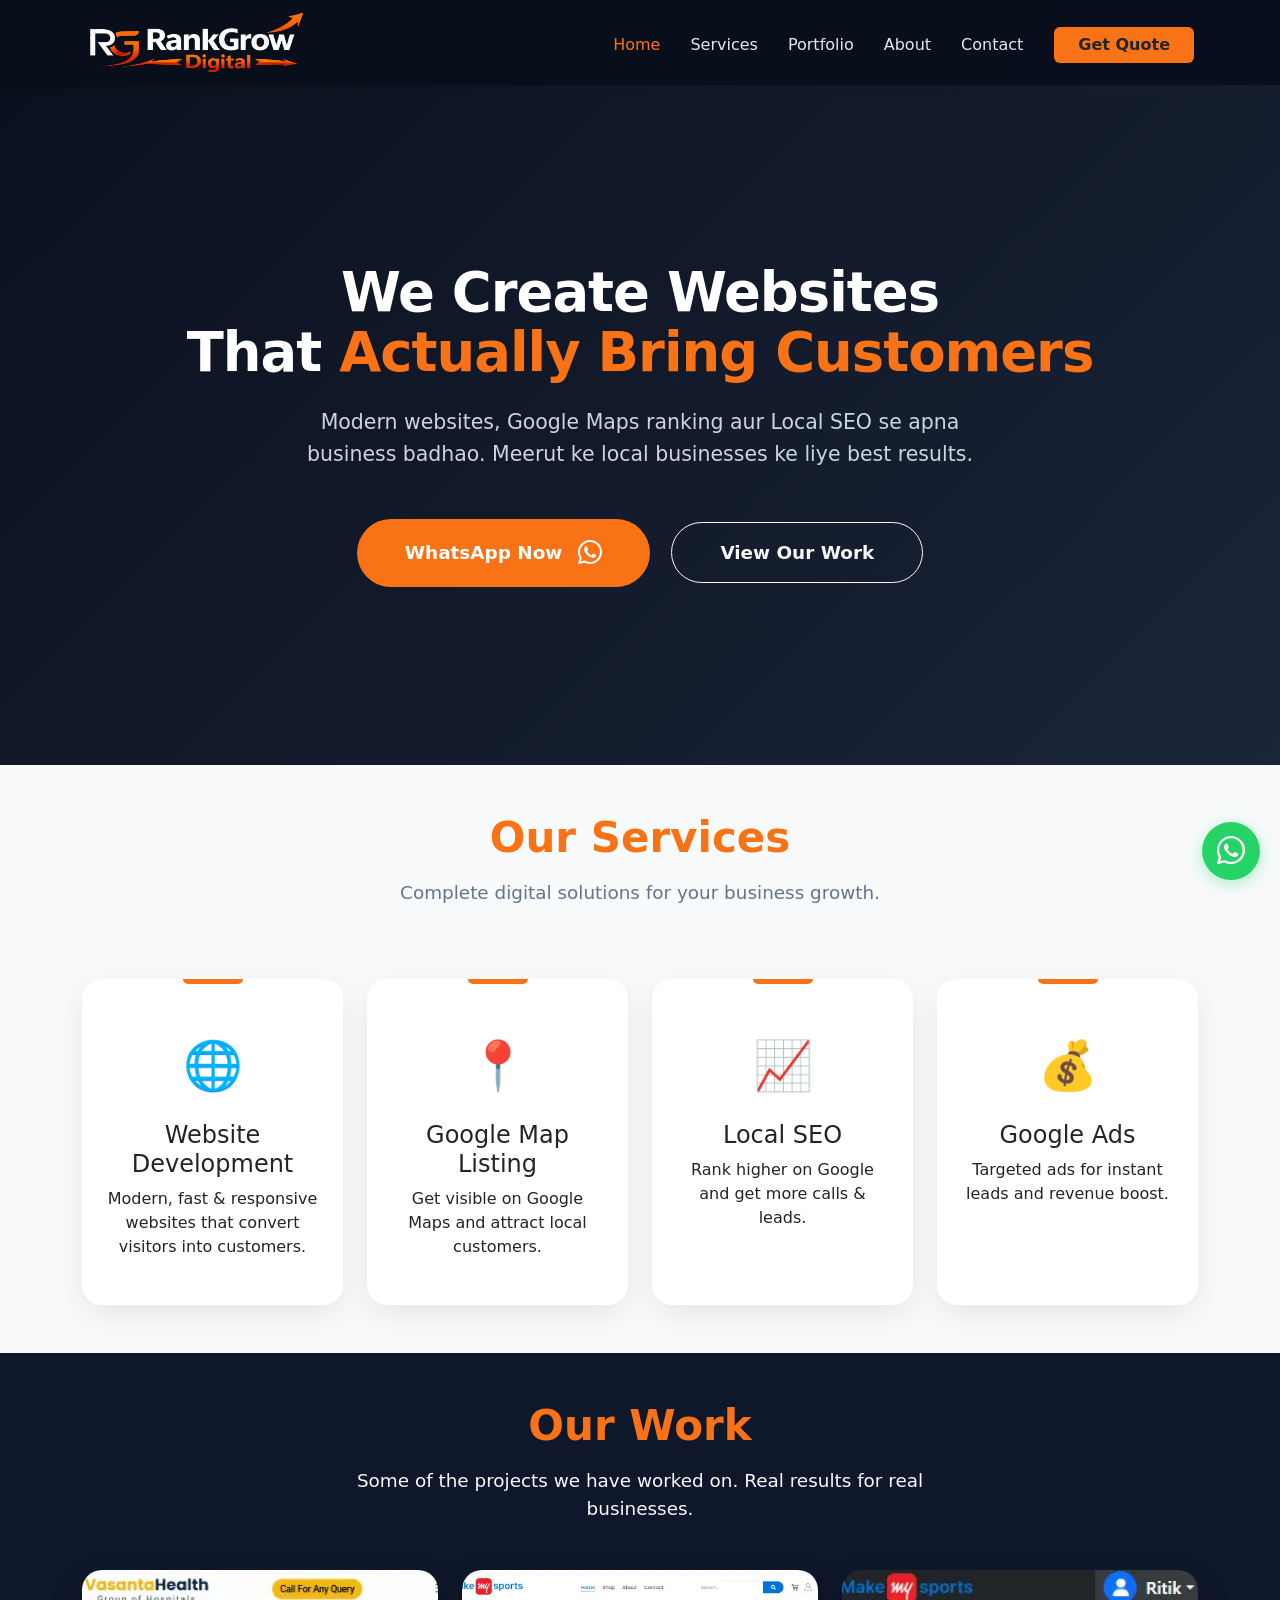
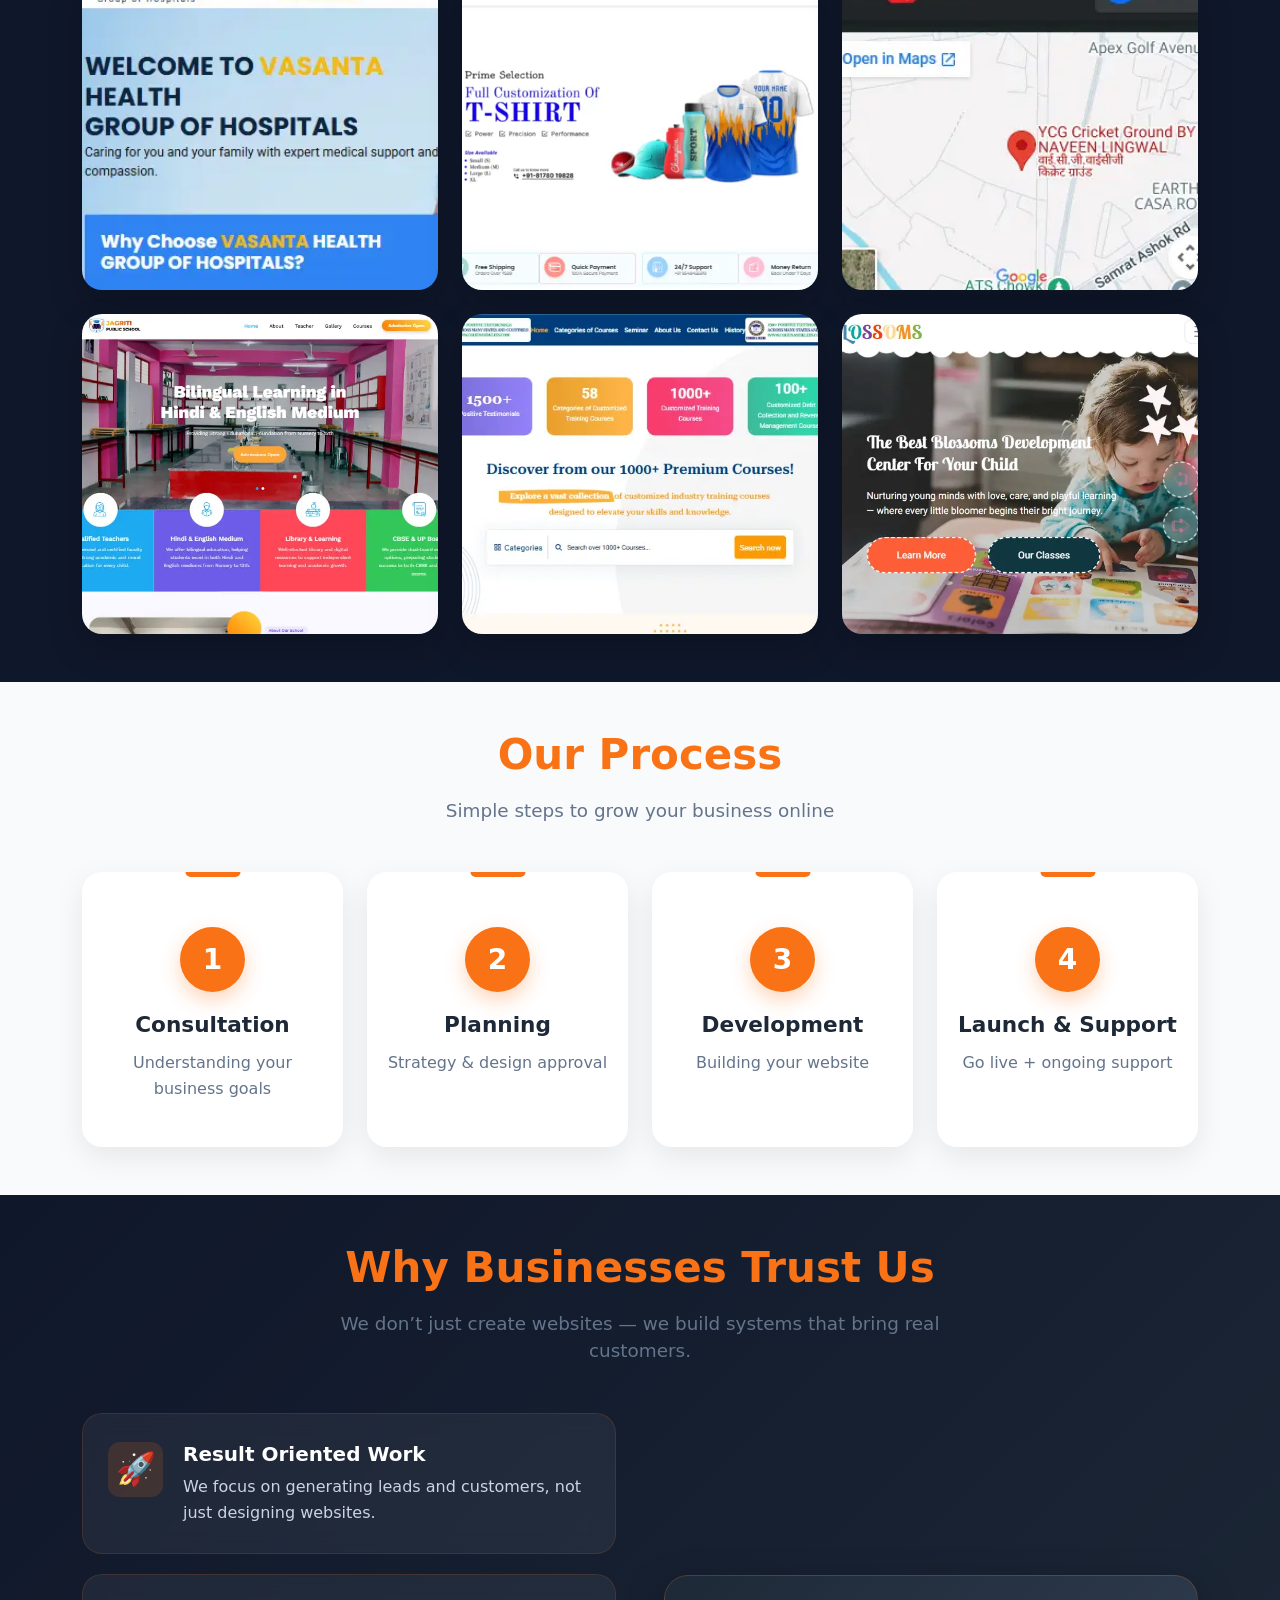
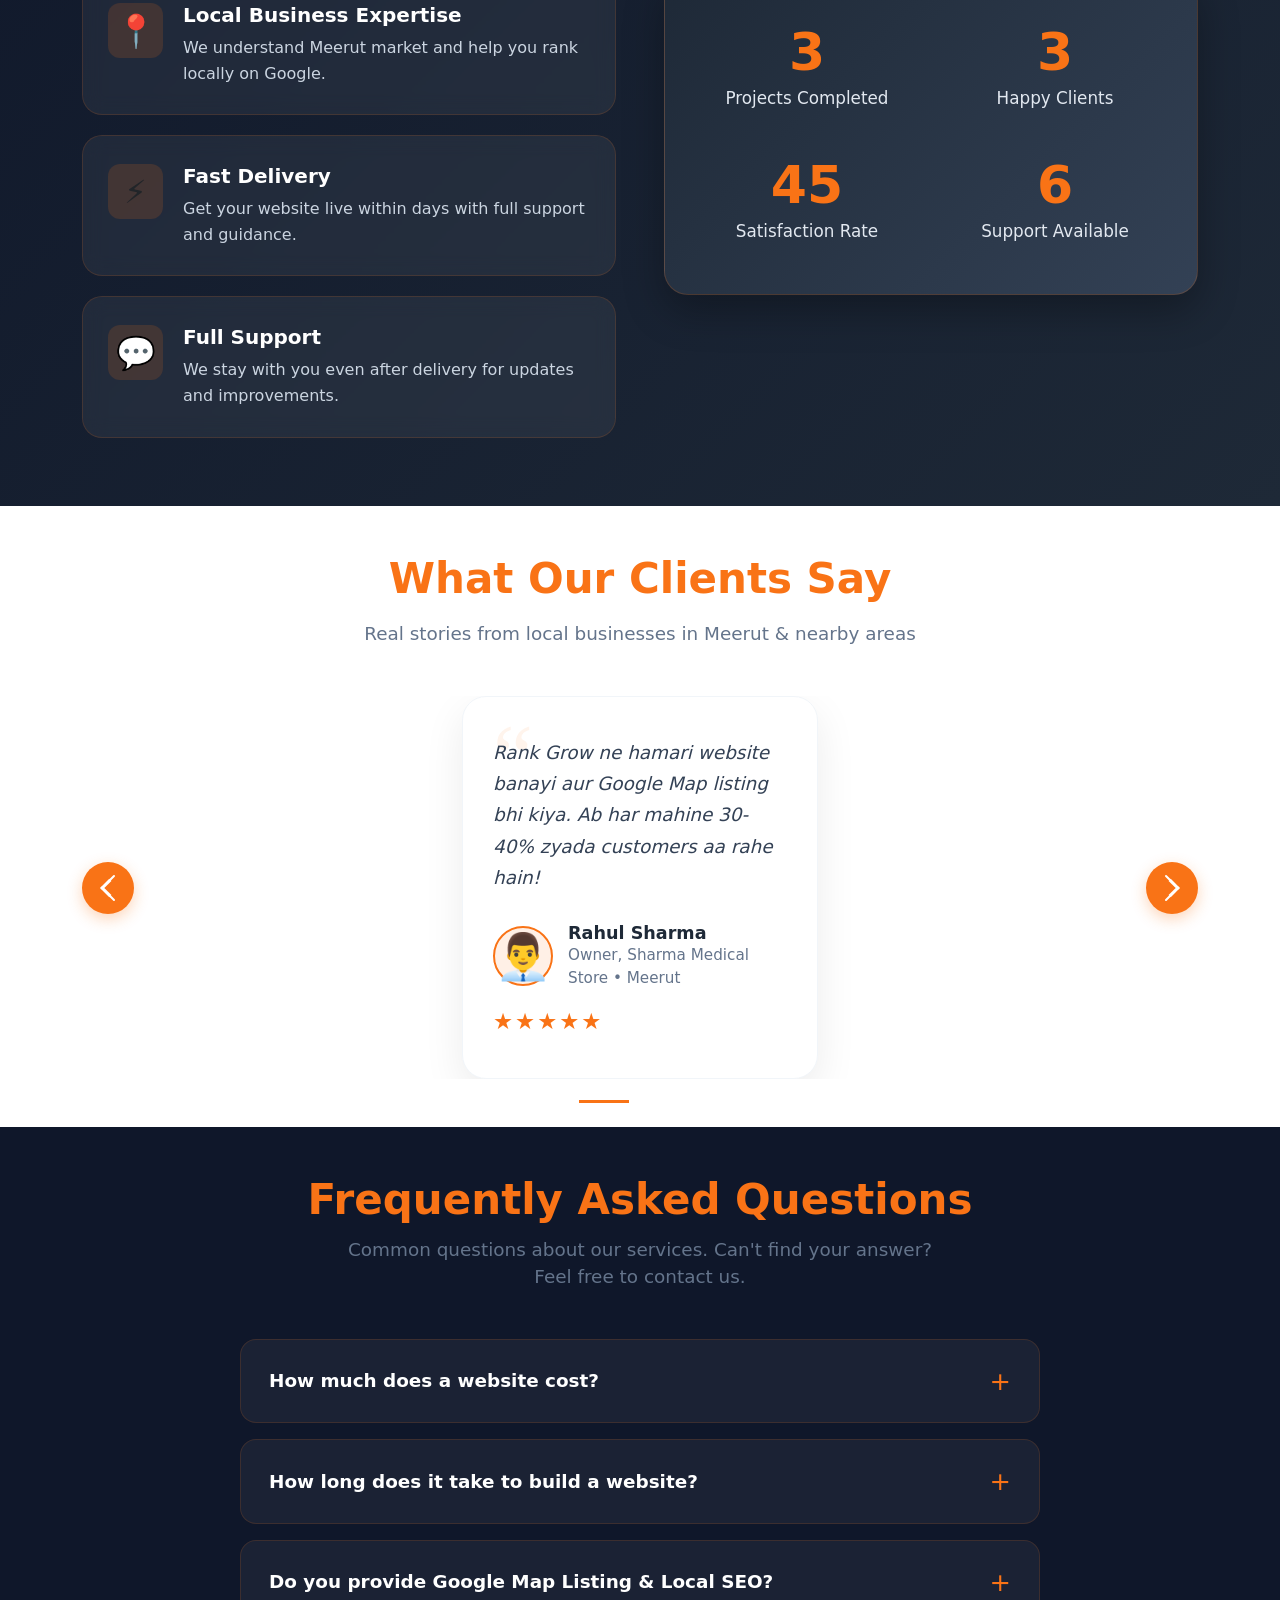
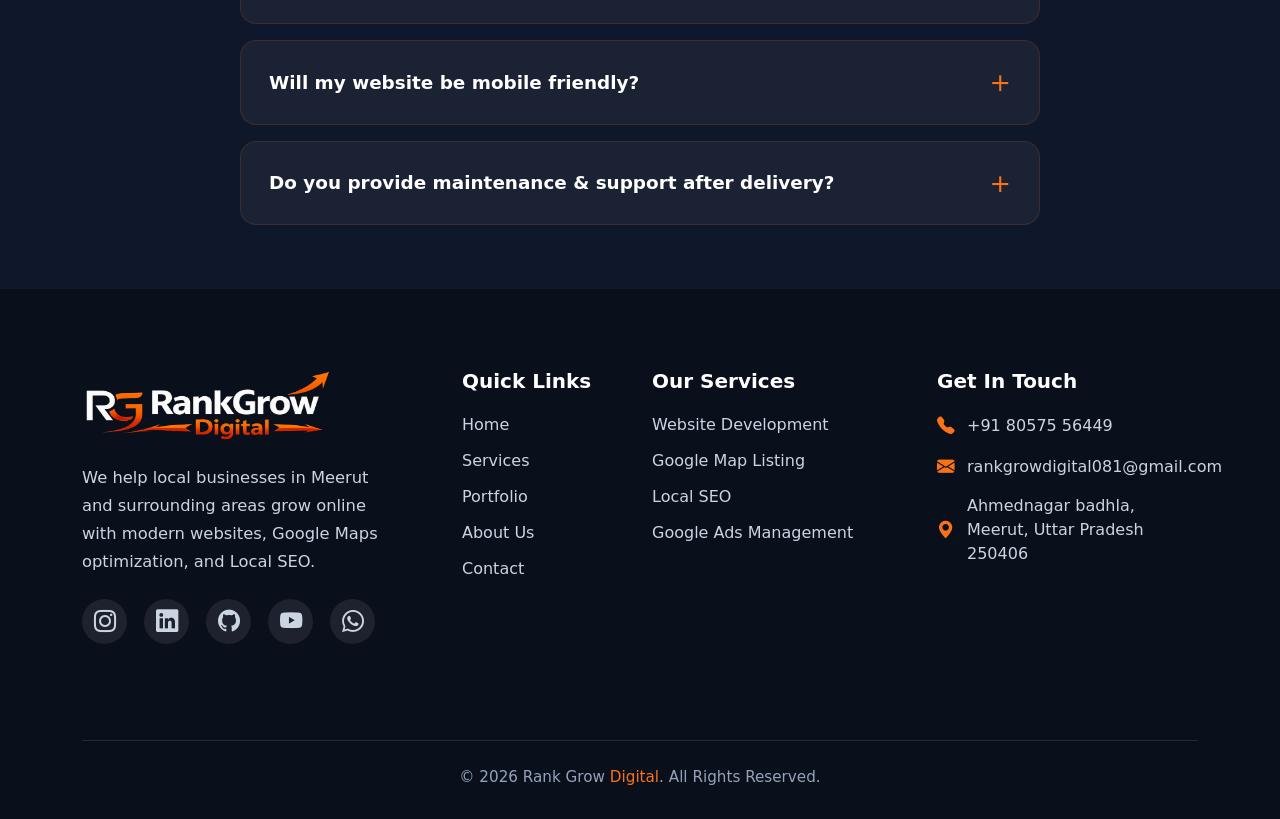
==== index.html @ 064de18d "footer logo" ====
<!DOCTYPE html>
<html lang="en">

<head>
    <meta charset="UTF-8">
    <meta name="viewport" content="width=device-width, initial-scale=1.0">

    <!-- Primary SEO Tags -->
    <title>Rank Grow Digital - Website Development & Digital Marketing Agency in Meerut</title>
    <meta name="description"
        content="Rank Grow Digital - Meerut ki best digital marketing agency. Professional Website Development, Local SEO, Google My Business, Google Ads, Ecommerce Website, WordPress aur Social Media Marketing services. Apna business online grow karo.">

    <meta name="keywords"
        content="website development meerut, digital marketing agency meerut, local seo meerut, google ads meerut, ecommerce website, wordpress website, google map listing, rank grow digital">

    <!-- ============== FAVICONS ============== -->
    <link rel="icon" type="image/x-icon" href="/images/favicon.ico">
    <link rel="shortcut icon" type="image/x-icon" href="/images/favicon.ico">

    <!-- PNG Fallbacks -->
    <link rel="icon" type="image/png" sizes="32x32" href="/images/favicon-32x32.png">
    <link rel="icon" type="image/png" sizes="16x16" href="/images/favicon-16x16.png">

    <!-- Apple Devices -->
    <link rel="apple-touch-icon" sizes="180x180" href="/images/apple-touch-icon.png">

    <!-- Old one ko replace kar diya -->
    <link rel="apple-touch-icon" href="/images/apple-touch-icon.png">

    <!-- Optional but Recommended -->
    <link rel="manifest" href="/images/site.webmanifest">

    <!-- Canonical URL -->
    <link rel="canonical" href="https://rankgrowdigital.in/" />

    <!-- Robots -->
    <meta name="robots" content="index, follow">

    <!-- Open Graph Tags (Facebook, WhatsApp, Instagram ke liye) -->
    <meta property="og:title" content="Rank Grow Digital - Website aur Digital Marketing Agency Meerut">
    <meta property="og:description"
        content="Modern websites, Local SEO, Google Ads aur complete digital solutions. Meerut ke businesses ko online grow karne mein expert.">
    <meta property="og:image" content="https://rankgrowdigital.in/images/og-image.jpg">
    <!-- yeh image zaroor bana lena -->
    <meta property="og:url" content="https://rankgrowdigital.in/">
    <meta property="og:type" content="website">
    <meta property="og:site_name" content="Rank Grow Digital">

    <!-- Twitter Card -->
    <meta name="twitter:card" content="summary_large_image">
    <meta name="twitter:title" content="Rank Grow Digital - Best Digital Marketing Agency in Meerut">
    <meta name="twitter:description" content="Website Development, Local SEO & Google Ads Services">

    <!-- Bootstrap & Icons -->
    <link href="https://cdn.jsdelivr.net/npm/bootstrap@5.3.3/dist/css/bootstrap.min.css" rel="stylesheet">
    <link rel="stylesheet" href="https://cdn.jsdelivr.net/npm/bootstrap-icons@1.11.3/font/bootstrap-icons.min.css">

    <!-- AOS Animation -->
    <link href="https://unpkg.com/aos@2.3.1/dist/aos.css" rel="stylesheet">

    <!-- Google Tag -->
    <script async src="https://www.googletagmanager.com/gtag/js?id=AW-18247454738"></script>
    <script>
        window.dataLayer = window.dataLayer || [];
        function gtag() { dataLayer.push(arguments); }
        gtag('js', new Date());
        gtag('config', 'AW-18247454738');
    </script>

    <!-- Custom CSS -->
    <link rel="preload" href="style.css" as="style">
    <link rel="stylesheet" href="style.css">
    <!-- Schema Markup -->
    <script type="application/ld+json">
    {
      "@context": "https://schema.org",
      "@type": "LocalBusiness",
      "name": "Rank Grow Digital",
      "description": "Professional Website Development, Local SEO, Google Ads, Ecommerce Website aur Digital Marketing Agency in Meerut",
      "url": "https://rankgrowdigital.in",
      "logo": "https://rankgrowdigital.in/images/favi.png",
      "image": "https://rankgrowdigital.in/images/og-image.jpg",
      "telephone": "+918057556449",
      "address": {
        "@type": "PostalAddress",
        "streetAddress": "Ahmednagar Badhla",
        "addressLocality": "Meerut",
        "addressRegion": "Uttar Pradesh",
        "postalCode": "250406",
        "addressCountry": "IN"
      },
      "areaServed": "Meerut",
      "priceRange": "₹₹",
      "serviceType": "Website Development, Local SEO, Google Ads, Ecommerce Website, WordPress Development, Digital Marketing"
    }
    </script>
</head>

<body>
    <section>
        <nav class="navbar navbar-expand-lg  navbar-dark fixed-top shadow-sm">
            <div class="container px-3">
                <a class="navbar-brand fw-bold fs-3" href="index.html">
                    <!-- RankGrow <span class="text-orange">Digital</span> -->
                    <img src="/images/logonew.png" alt="" class="img-fluid navlogo" width="220">
                </a>
                <button class="navbar-toggler" type="button" data-bs-toggle="collapse" data-bs-target="#navbarNav">
                    <span class="navbar-toggler-icon"></span>
                </button>
                <div class="collapse navbar-collapse justify-content-end" id="navbarNav">
                    <ul class="navbar-nav align-items-center">
                        <li class="nav-item"><a class="nav-link active" href="index.html">Home</a></li>
                        <li class="nav-item"><a class="nav-link" href="services.html">Services</a></li>
                        <li class="nav-item"><a class="nav-link" href="portfolio.html">Portfolio</a></li>
                        <li class="nav-item"><a class="nav-link" href="aboutus.html">About</a></li>
                        <li class="nav-item"><a class="nav-link " href="contact.html">Contact</a></li>
                        <li class="nav-item ms-3">
                            <a href="/contact.html" class="btn btn-warning text-dark fw-bold px-4">Get Quote</a>
                        </li>
                    </ul>
                </div>
            </div>
        </nav>
    </section>
    <!-- Navbar End -->
    <!-- ====================== HERO SECTION ====================== -->
    <section class="hero-full d-flex align-items-center justify-content-center text-center text-white">
        <div class="hero-bg"></div>
        <div class="container px-4 px-md-5 position-relative z-3">
            <div data-aos="fade-up" data-aos-duration="1000">

                <h1 class="hero-heading">
                    We Create Websites<br>
                    That <span class="text-orange">Actually Bring Customers</span>
                </h1>
                <p class="hero-subtext mt-4">
                    Modern websites, Google Maps ranking aur Local SEO se apna business badhao.
                    Meerut ke local businesses ke liye best results.
                </p>
                <div class="hero-btns mt-5 ">
                    <a href="https://wa.me/918057556449?text=Hello%20Rank%20Grow%20Digital,%20I%20want%20to%20make%20a%20website%20for%20my%20business."
                        target="_blank" title="WhatsApp"
                        class="btn btn-warning btn-lg px-5 py-3 me-0 me-md-3 fw-bold d-inline-flex align-items-center justify-content-center gap-3 text-white">
                        WhatsApp Now
                        <i class="bi bi-whatsapp fs-4 text-white"></i>
                    </a>
                    <a href="/portfolio.html" class="btn btn-outline-light btn-lg px-5 py-3">
                        View Our Work
                    </a>
                </div>
            </div>
        </div>
    </section>
    <!-- Services -->
    <!-- ====================== HERO SECTION ====================== -->

    <section class="services-section py-5 bg-light">
        <div class="container text-center">
            <h2 class="section-title mb-3" data-aos="fade-up">Our Services</h2>
            <p class="section-subtitle" data-aos="fade-up" data-aos-delay="100">Complete digital solutions for your
                business growth.</p>
            <div class="row mt-5 g-4">
                <div class="col-lg-3 col-md-6" data-aos="fade-up" data-aos-delay="0">
                    <div class="service-card h-100">
                        <div class="icon">🌐</div>
                        <h4>Website Development</h4>
                        <p>Modern, fast & responsive websites that convert visitors into customers.</p>
                    </div>
                </div>
                <div class="col-lg-3 col-md-6" data-aos="fade-up" data-aos-delay="100">
                    <div class="service-card h-100">
                        <div class="icon">📍</div>
                        <h4>Google Map Listing</h4>
                        <p>Get visible on Google Maps and attract local customers.</p>
                    </div>
                </div>
                <div class="col-lg-3 col-md-6" data-aos="fade-up" data-aos-delay="200">
                    <div class="service-card h-100">
                        <div class="icon">📈</div>
                        <h4>Local SEO</h4>
                        <p>Rank higher on Google and get more calls & leads.</p>
                    </div>
                </div>
                <div class="col-lg-3 col-md-6" data-aos="fade-up" data-aos-delay="300">
                    <div class="service-card h-100">
                        <div class="icon">💰</div>
                        <h4>Google Ads</h4>
                        <p>Targeted ads for instant leads and revenue boost.</p>
                    </div>
                </div>
            </div>
        </div>
    </section>
    <!-- Portfolio Section Start -->
    <section class="portfolio-section py-5" style="background: #0f172a;">
        <div class="container text-center">

            <!-- Heading -->
            <h2 class="section-title mb-3" data-aos="fade-up" data-aos-duration="800">Our Work</h2>
            <p class="section-subtitle text-light mb-5" data-aos="fade-up" data-aos-delay="100" data-aos-duration="800">
                Some of the projects we have worked on. Real results for real businesses.
            </p>

            <div class="row g-4">

                <!-- Project 1 -->
                <div class="col-lg-4 col-md-6" data-aos="fade-up" data-aos-delay="0">
                    <div class="portfolio-card">
                        <img src="images/vasanta.webp" alt="Vasanta Health" class="img-fluid" loading="lazy">
                        <div class="portfolio-overlay">
                            <h5>Vasanta Health</h5>
                            <a href="https://vasantahealth.in/" target="_blank" class="btn btn-light">View Website</a>
                        </div>
                    </div>
                </div>
                <!-- Project 2 -->
                <div class="col-lg-4 col-md-6" data-aos="fade-up" data-aos-delay="100">
                    <div class="portfolio-card">
                        <img src="images/makemysports.webp" alt="Make My Sports" class="img-fluid" loading="lazy">
                        <div class="portfolio-overlay">
                            <h5>Make My Sports</h5>
                            <a href="https://makemysports.in/" target="_blank" class="btn btn-light">View Website</a>
                        </div>
                    </div>
                </div>

                <!-- Project 3 -->
                <div class="col-lg-4 col-md-6" data-aos="fade-up" data-aos-delay="200">
                    <div class="portfolio-card">
                        <img src="images/slotbooking1.webp" alt="Slot Booking App" class="img-fluid" loading="lazy">
                        <div class="portfolio-overlay">
                            <h5>Slot Booking Web App</h5>
                            <a href="https://slots.makemysports.in/" class="btn btn-light">View Project</a>
                        </div>
                    </div>
                </div>

                <!-- Project 4 (Jagriti Public School) -->
                <div class="col-lg-4 col-md-6" data-aos="fade-up" data-aos-delay="300">
                    <div class="portfolio-card">
                        <img src="images/jagriti.webp" alt="Jagriti Public School" class="img-fluid" loading="lazy">
                        <div class="portfolio-overlay">
                            <h5>Jagriti Public School</h5>
                            <a href="#" class="btn btn-light">View Website</a>
                        </div>
                    </div>
                </div>

                <!-- Project 5 (Cohen & Klein) -->
                <div class="col-lg-4 col-md-6" data-aos="fade-up" data-aos-delay="400">
                    <div class="portfolio-card">
                        <img src="images/cohen.webp" alt="Cohen & Klein" class="img-fluid" loading="lazy">
                        <div class="portfolio-overlay">
                            <h5>Cohen & Klein</h5>
                            <a href="https://cohenandklein.com/" target="_blank" class="btn btn-light">View Website</a>
                        </div>
                    </div>
                </div>

                <!-- Project 6 (Bloomers School) -->
                <div class="col-lg-4 col-md-6" data-aos="fade-up" data-aos-delay="500">
                    <div class="portfolio-card">
                        <img src="images/bloomers.webp" alt="Bloomers School" class="img-fluid" loading="lazy">
                        <div class="portfolio-overlay">
                            <h5>Bloomers School</h5>
                            <a href="https://bloomers.webianworld.com/" class="btn btn-light">View Website</a>
                        </div>
                    </div>
                </div>

            </div>

        </div>
    </section>
    <!-- ====================== OUR PROCESS SECTION ====================== -->
    <section class="process-section py-5 bg-light">
        <div class="container text-center">
            <h2 class="section-title mb-3" data-aos="fade-up">Our Process</h2>
            <p class="section-subtitle mb-5" data-aos="fade-up" data-aos-delay="100">
                Simple steps to grow your business online
            </p>

            <div class="row g-4 justify-content-center">
                <div class="col-lg-3 col-md-6 col-sm-12" data-aos="zoom-in" data-aos-delay="0">
                    <div class="process-card">
                        <div class="process-number">1</div>
                        <h5>Consultation</h5>
                        <p>Understanding your business goals</p>
                    </div>
                </div>
                <div class="col-lg-3 col-md-6 col-sm-12" data-aos="zoom-in" data-aos-delay="100">
                    <div class="process-card">
                        <div class="process-number">2</div>
                        <h5>Planning</h5>
                        <p>Strategy &amp; design approval</p>
                    </div>
                </div>
                <div class="col-lg-3 col-md-6 col-sm-12" data-aos="zoom-in" data-aos-delay="200">
                    <div class="process-card">
                        <div class="process-number">3</div>
                        <h5>Development</h5>
                        <p>Building your website</p>
                    </div>
                </div>
                <div class="col-lg-3 col-md-6 col-sm-12" data-aos="zoom-in" data-aos-delay="300">
                    <div class="process-card">
                        <div class="process-number">4</div>
                        <h5>Launch &amp; Support</h5>
                        <p>Go live + ongoing support</p>
                    </div>
                </div>
            </div>
        </div>
    </section>
    <!-- ====================== WHY CHOOSE US / TRUST SECTION ====================== -->
    <section class="trust-section py-5">
        <div class="container">
            <div class="text-center mb-5">
                <h2 class="section-title mb-3" data-aos="fade-up">Why Businesses Trust Us</h2>
                <p class="section-subtitle" data-aos="fade-up" data-aos-delay="100">
                    We don’t just create websites — we build systems that bring real customers.
                </p>
            </div>

            <div class="row align-items-center g-5">

                <!-- Left Side - Trust Points -->
                <div class="col-lg-6">
                    <div class="trust-content">
                        <div class="trust-point" data-aos="fade-right" data-aos-delay="100">
                            <div class="icon">🚀</div>
                            <div>
                                <h5>Result Oriented Work</h5>
                                <p>We focus on generating leads and customers, not just designing websites.</p>
                            </div>
                        </div>

                        <div class="trust-point" data-aos="fade-right" data-aos-delay="200">
                            <div class="icon">📍</div>
                            <div>
                                <h5>Local Business Expertise</h5>
                                <p>We understand Meerut market and help you rank locally on Google.</p>
                            </div>
                        </div>

                        <div class="trust-point" data-aos="fade-right" data-aos-delay="300">
                            <div class="icon">⚡</div>
                            <div>
                                <h5>Fast Delivery</h5>
                                <p>Get your website live within days with full support and guidance.</p>
                            </div>
                        </div>

                        <div class="trust-point" data-aos="fade-right" data-aos-delay="400">
                            <div class="icon">💬</div>
                            <div>
                                <h5>Full Support</h5>
                                <p>We stay with you even after delivery for updates and improvements.</p>
                            </div>
                        </div>
                    </div>
                </div>

                <!-- Right Side - Stats with Counter -->
                <div class="col-lg-6" data-aos="fade-left" data-aos-duration="800">
                    <div class="stats-box">
                        <div class="row text-center g-4">
                            <div class="col-6 mb-4">
                                <h3 class="counter" data-target="5">0</h3>
                                <p>Projects Completed</p>
                            </div>
                            <div class="col-6 mb-4">
                                <h3 class="counter" data-target="5">0</h3>
                                <p>Happy Clients</p>
                            </div>
                            <div class="col-6">
                                <h3 class="counter" data-target="100">0</h3>
                                <p>Satisfaction Rate</p>
                            </div>
                            <div class="col-6">
                                <h3 class="counter" data-target="12">0</h3>
                                <p>Support Available</p>
                            </div>
                        </div>
                    </div>
                </div>

            </div>
        </div>
    </section>
    <!-- ====================== TESTIMONIALS SECTION ====================== -->
    <section class="testimonial-section py-5">
        <div class="container">
            <div class="text-center mb-5">
                <h2 class="section-title mb-3" data-aos="fade-up">What Our Clients Say</h2>
                <p class="section-subtitle" data-aos="fade-up" data-aos-delay="100">
                    Real stories from local businesses in Meerut & nearby areas
                </p>
            </div>

            <!-- Auto Slider Carousel -->
            <div id="testimonialCarousel" class="carousel slide" data-bs-ride="carousel" data-bs-interval="5000">

                <!-- Carousel Indicators -->
                <div class="carousel-indicators">
                    <button type="button" data-bs-target="#testimonialCarousel" data-bs-slide-to="0" class="active"
                        aria-current="true" aria-label="Go to testimonial 1">
                    </button>

                    <button type="button" data-bs-target="#testimonialCarousel" data-bs-slide-to="1"
                        aria-label="Go to testimonial 2">
                    </button>

                    <button type="button" data-bs-target="#testimonialCarousel" data-bs-slide-to="2"
                        aria-label="Go to testimonial 3">
                    </button>
                </div>

                <div class="carousel-inner">

                    <!-- Slide 1 -->
                    <div class="carousel-item active">
                        <div class="row justify-content-center g-4">
                            <div class="col-lg-4 col-md-6">
                                <div class="testimonial-card">
                                    <div class="quote-icon">“</div>
                                    <p class="testimonial-text">
                                        Rank Grow ne hamari website banayi aur Google Map listing bhi kiya.
                                        Ab har mahine 30-40% zyada customers aa rahe hain!
                                    </p>
                                    <div class="client-info">
                                        <div class="client-avatar">👨‍💼</div>
                                        <div>
                                            <h6>Rahul Sharma</h6>
                                            <small>Owner, Sharma Medical Store • Meerut</small>
                                        </div>
                                    </div>
                                    <div class="stars">★★★★★</div>
                                </div>
                            </div>
                        </div>
                    </div>

                    <!-- Slide 2 -->
                    <div class="carousel-item">
                        <div class="row justify-content-center g-4">
                            <div class="col-lg-4 col-md-6">
                                <div class="testimonial-card">
                                    <div class="quote-icon">“</div>
                                    <p class="testimonial-text">
                                        Professional work aur bohot fast delivery. SEO ke wajah se ab Google pe top pe
                                        aa rahe hain.
                                        Highly recommended!
                                    </p>
                                    <div class="client-info">
                                        <div class="client-avatar">🏋️</div>
                                        <div>
                                            <h6>Amit Kumar</h6>
                                            <small>Owner, FitLife Gym • Meerut</small>
                                        </div>
                                    </div>
                                    <div class="stars">★★★★☆</div>
                                </div>
                            </div>
                        </div>
                    </div>

                    <!-- Slide 3 -->
                    <div class="carousel-item">
                        <div class="row justify-content-center g-4">
                            <div class="col-lg-4 col-md-6">
                                <div class="testimonial-card">
                                    <div class="quote-icon">“</div>
                                    <p class="testimonial-text">
                                        Clinic ke liye website + Local SEO karwaya. Ab roz 15-20 new appointments aa
                                        rahe hain.
                                        Bahut satisfied hoon.
                                    </p>
                                    <div class="client-info">
                                        <div class="client-avatar">🩺</div>
                                        <div>
                                            <h6>Dr. Neha Gupta</h6>
                                            <small>Owner, Gupta Dental Clinic • Meerut</small>
                                        </div>
                                    </div>
                                    <div class="stars">★★★★★</div>
                                </div>
                            </div>
                        </div>
                    </div>

                </div>

                <!-- Controls -->
                <button class="carousel-control-prev" type="button" data-bs-target="#testimonialCarousel"
                    data-bs-slide="prev">
                    <span class="carousel-control-prev-icon" aria-hidden="true"></span>
                    <span class="visually-hidden">Previous</span>
                </button>
                <button class="carousel-control-next" type="button" data-bs-target="#testimonialCarousel"
                    data-bs-slide="next">
                    <span class="carousel-control-next-icon" aria-hidden="true"></span>
                    <span class="visually-hidden">Next</span>
                </button>
            </div>
        </div>
    </section>
    <!-- ====================== FAQ SECTION ====================== -->
    <section class="faq-section py-5">
        <div class="container">
            <div class="text-center mb-5">
                <h2 class="section-title" data-aos="fade-up">Frequently Asked Questions</h2>
                <p class="section-subtitle" data-aos="fade-up" data-aos-delay="100">
                    Common questions about our services. Can't find your answer? Feel free to contact us.
                </p>
            </div>

            <div class="faq-container" id="faqAccordion">

                <!-- FAQ Item 1 -->
                <div class="faq-item" data-aos="fade-up" data-aos-delay="0">
                    <div class="faq-question" onclick="toggleFAQ(this)">
                        <span>How much does a website cost?</span>
                        <span class="faq-icon">+</span>
                    </div>
                    <div class="faq-answer">
                        <p>Website pricing starts from ₹8,999 only. It depends on your requirements like number of
                            pages, features, e-commerce, etc. We provide custom quotes after understanding your business
                            needs.</p>
                    </div>
                </div>

                <!-- FAQ Item 2 -->
                <div class="faq-item" data-aos="fade-up" data-aos-delay="100">
                    <div class="faq-question" onclick="toggleFAQ(this)">
                        <span>How long does it take to build a website?</span>
                        <span class="faq-icon">+</span>
                    </div>
                    <div class="faq-answer">
                        <p>Most simple business websites are delivered within 5-7 days. Complex websites with many
                            features may take 10-15 days. We keep you updated at every step.</p>
                    </div>
                </div>

                <!-- FAQ Item 3 -->
                <div class="faq-item" data-aos="fade-up" data-aos-delay="200">
                    <div class="faq-question" onclick="toggleFAQ(this)">
                        <span>Do you provide Google Map Listing & Local SEO?</span>
                        <span class="faq-icon">+</span>
                    </div>
                    <div class="faq-answer">
                        <p>Yes! We provide complete Google My Business setup, Map listing, and Local SEO services to
                            help your business rank higher in local searches.</p>
                    </div>
                </div>

                <!-- FAQ Item 4 -->
                <div class="faq-item" data-aos="fade-up" data-aos-delay="300">
                    <div class="faq-question" onclick="toggleFAQ(this)">
                        <span>Will my website be mobile friendly?</span>
                        <span class="faq-icon">+</span>
                    </div>
                    <div class="faq-answer">
                        <p>Absolutely! All our websites are fully responsive and look perfect on mobile, tablet, and
                            desktop devices.</p>
                    </div>
                </div>

                <!-- FAQ Item 5 -->
                <div class="faq-item" data-aos="fade-up" data-aos-delay="400">
                    <div class="faq-question" onclick="toggleFAQ(this)">
                        <span>Do you provide maintenance & support after delivery?</span>
                        <span class="faq-icon">+</span>
                    </div>
                    <div class="faq-answer">
                        <p>Yes, we provide 6 months free support and lifetime paid maintenance. We are always available
                            for any updates or changes you need.</p>
                    </div>
                </div>

            </div>
        </div>
    </section>

    <!-- ====================== FOOTER ====================== -->
    <footer class="footer-section">
        <div class="container">
            <div class="row">

                <!-- Column 1: About + Social -->
                <div class="col-lg-4 col-md-6 mb-5">
                    <a class="navbar-brand fw-bold fs-3" href="index.html">
                        <!-- RankGrow <span class="text-orange">Digital</span> -->
                        <img src="/images/logonew.png" alt="" class="img-fluid navlogo" width="250">
                    </a>
                    <p class="footer-desc mt-3">
                        We help local businesses in Meerut and surrounding areas grow online with
                        modern websites, Google Maps optimization, and Local SEO.
                    </p>

                    <!-- Social Icons -->
                    <div class="social-icons mt-4">
                        <a href="https://www.instagram.com/rankgrowdigital/" target="_blank" title="Instagram">
                            <i class="bi bi-instagram"></i>
                        </a>
                        <a href="https://www.linkedin.com/in/ritik-kumar-76117b25b/" target="_blank" title="LinkedIn">
                            <i class="bi bi-linkedin"></i>
                        </a>
                        <a href="https://github.com/GeniusCoder081" target="_blank" title="GitHub">
                            <i class="bi bi-github"></i>
                        </a>
                        <a href="https://www.youtube.com/@Geniusbhaivlogger" target="_blank" title="YouTube">
                            <i class="bi bi-youtube"></i>
                        </a>
                        <a href="https://wa.me/918057556449" target="_blank" title="WhatsApp">
                            <i class="bi bi-whatsapp"></i>
                        </a>
                    </div>
                </div>

                <!-- Column 2: Quick Links -->
                <div class="col-lg-2 col-md-6 mb-5">
                    <h5 class="footer-heading">Quick Links</h5>
                    <ul class="footer-links">
                        <li><a href="index.html">Home</a></li>
                        <li><a href="services.html">Services</a></li>
                        <li><a href="portfolio.html">Portfolio</a></li>
                        <li><a href="aboutus.html">About Us</a></li>
                        <li><a href="contact.html">Contact</a></li>
                    </ul>
                </div>

                <!-- Column 3: Services -->
                <div class="col-lg-3 col-md-6 mb-5">
                    <h5 class="footer-heading">Our Services</h5>
                    <ul class="footer-links">
                        <li>Website Development</li>
                        <li>Google Map Listing</li>
                        <li>Local SEO</li>
                        <li>Google Ads Management</li>
                    </ul>
                </div>

                <!-- Column 4: Contact -->
                <div class="col-lg-3 col-md-6 mb-5">
                    <h5 class="footer-heading">Get In Touch</h5>
                    <ul class="footer-contact">
                        <li><i class="bi bi-telephone-fill"></i> +91 80575 56449</li>
                        <li><i class="bi bi-envelope-fill"></i> rankgrowdigital081@gmail.com</li>
                        <li><i class="bi bi-geo-alt-fill"></i>Ahmednagar badhla, Meerut, Uttar Pradesh 250406</li>
                    </ul>
                </div>

            </div>

            <!-- Bottom Bar -->
            <div class="footer-bottom text-center mt-5">
                <p class="mb-0">&copy; 2026 Rank Grow <span class="text-orange">Digital</span>. All Rights
                    Reserved.</p>
            </div>
        </div>
    </footer>

    <!-- Floating WhatsApp Button -->
    <a href="https://wa.me/918057556449?text=Hello%20Rank%20Grow%20Digital,%20I%20want%20to%20make%20a%20website%20for%20my%20business.$"
        class="whatsapp-float" target="_blank" rel="noopener">
        <i class="bi bi-whatsapp"></i>
        <span class="whatsapp-tooltip">Chat on WhatsApp</span>
    </a>
    <!-- Scripts -->
    <script src="https://cdn.jsdelivr.net/npm/bootstrap@5.3.3/dist/js/bootstrap.bundle.min.js"></script>
    <script src="https://unpkg.com/aos@2.3.1/dist/aos.js"></script>
    <script>
        window.addEventListener("DOMContentLoaded", function () {
            AOS.init({
                duration: 800,
                once: true,
                offset: 100
            });
        });

        // Tere purane counter aur popup script same rakh sakta hai
    </script>
    <script>
        window.addEventListener("load", function () {
            AOS.init();
        });
    </script>
    <script>
        // Counter Animation on Scroll
        function animateCounters() {
            const counters = document.querySelectorAll('.counter');

            counters.forEach(counter => {
                const target = parseInt(counter.getAttribute('data-target'));
                let count = 0;
                const increment = target / 80;   // Speed control

                const updateCount = () => {
                    count += increment;

                    if (count < target) {
                        counter.textContent = Math.ceil(count);
                        setTimeout(updateCount, 25);
                    } else {
                        counter.textContent = target + (target === 100 ? '%' : '+');
                    }
                };

                // Trigger when section comes in view
                const observer = new IntersectionObserver((entries) => {
                    entries.forEach(entry => {
                        if (entry.isIntersecting) {
                            counter.classList.add('visible');
                            updateCount();
                            observer.disconnect();
                        }
                    });
                }, { threshold: 0.5 });

                observer.observe(counter);
            });
        }

        // Initialize when page loads
        window.addEventListener('load', animateCounters);
    </script>
    <script>
        // FAQ Toggle Function
        function toggleFAQ(element) {
            const faqItem = element.parentElement;

            // Close all other FAQs
            document.querySelectorAll('.faq-item').forEach(item => {
                if (item !== faqItem) {
                    item.classList.remove('active');
                }
            });

            // Toggle current FAQ
            faqItem.classList.toggle('active');
        }
    </script>
</body>

</html>
---- style.css ----
/* Colors */
:root {
    --primary: #0d6efd;
    --accent: #f97316;     /* Orange */
    --dark: #111827;
    --light: #f8fafc;
}

/* ====================== GLOBAL MOBILE FIX ====================== */
* {
    box-sizing: border-box;
}

body {
    overflow-x: hidden;           /* Yeh line bahut important hai */
}

.container-fluid {
    padding-left: 15px;
    padding-right: 15px;
}

@media (max-width: 768px) {
    .navbar .container-fluid {
        padding-left: 12px !important;
        padding-right: 12px !important;
    }
    
    .container {
        padding-left: 15px;
        padding-right: 15px;
    }
}
/* ====================== NAVBAR ====================== */
.navbar {
    background: rgba(10, 15, 28, 0.98) !important;
    backdrop-filter: blur(12px);
    padding: 15px 0;
}

.navbar-brand {
    font-size: 1.65rem;
    letter-spacing: 1px;
}

.nav-link {
    font-weight: 500;
    padding: 8px 15px !important;
    color: #e2e8f0 !important;
}

.nav-link:hover,
.nav-link.active {
    color: #f97316 !important;
}

@media (max-width: 991px) {
    .navbar-nav {
        padding: 20px 0;
    }
    
    .nav-item {
        margin-bottom: 8px;
    }
    
    .navbar-toggler {
        border-color: #f97316;
    }
}
/* ====================== NAVBAR FIX ====================== */
.navbar {
    padding: 5px 12px 0 12px;
}

.navbar .container-fluid {
    padding-left: 15px;
    padding-right: 15px;
}

/* ====================== HERO SECTION FIX ====================== */
.hero-full {
    min-height: 85vh;
    padding-top: 85px;           /* Fixed navbar ke liye */
    position: relative;
    overflow: hidden;
}

.hero-bg {
    position: absolute;
    top: 0; left: 0; right: 0; bottom: 0;
    background: linear-gradient(135deg, #0a0f1c 0%, #1a2538 100%);
    z-index: 1;
}

.hero-full::before {
    content: '';
    position: absolute;
    top: 0; left: 0; right: 0; bottom: 0;
    background: url('https://source.unsplash.com/random/1920x1080/?digital,marketing') center/cover no-repeat;
    opacity: 0.15;
    z-index: 2;
}

.hero-full > .container {
    z-index: 3;
    position: relative;
}

.hero-heading {
    font-size: 3.1rem;
    font-weight: 800;
    line-height: 1.15;
}

.hero-subtext {
    font-size: 1.28rem;
    color: #cbd5e1;
}

/* Mobile Fixes */
@media (max-width: 768px) {
    .hero-full {
        min-height: 82vh;
        padding-top: 75px;
    }
    
    .hero-heading {
        font-size: 2.2rem;
    }
    
    .hero-btns .btn {
        display: block;
        width: 100%;
        max-width: 320px;
        margin: 10px auto;
    }
    
    .navbar-brand {
        font-size: 1.6rem;
    }
}
/* ====================== HERO SECTION ====================== */
.hero-full {
    min-height: 85vh;
    position: relative;
    display: flex;
    align-items: center;
    overflow: hidden;
    padding-top: 85px;
    background: #0a0f1c;
}

/* Background */
.hero-bg {
    position: absolute;
    top: 0; left: 0; right: 0; bottom: 0;
    background: linear-gradient(135deg, #0a0f1c 0%, #1a2538 100%);
    z-index: 1;
}

.hero-full::before {
    content: '';
    position: absolute;
    top: 0; left: 0; right: 0; bottom: 0;
    background: url('https://source.unsplash.com/random/1920x1080/?digital,abstract,dark') center/cover no-repeat;
    opacity: 0.13;
    z-index: 2;
}

/* Main Heading - Bada aur Bold */
.hero-heading {
    font-size: 3.4rem;          
    font-weight: 800;
    line-height: 1.1;
    margin-bottom: 22px;
    letter-spacing: -1px;
}

.hero-subtext {
    font-size: 1.28rem;
    color: #cbd5e1;
    max-width: 720px;
    margin: 0 auto;
    line-height: 1.55;
}

/* Buttons */
.hero-btns .btn {
    padding: 16px 40px;
    font-size: 1.15rem;
    border-radius: 50px;
    font-weight: 600;
}

.btn-warning {
    background: #f97316;
    color: #111827;
    border: none;
}

.btn-warning:hover {
    background: #ea580c;
    transform: translateY(-4px);
}
.btn:active{
background-color: #ea580c !important;
}

.btn-outline-light:hover {
    background: rgba(255,255,255,0.12);
    transform: translateY(-4px);
}

/* ====================== RESPONSIVE ====================== */
@media (max-width: 768px) {
    .hero-full {
        min-height: 82vh;
        padding-top: 75px;
    }
    
    .hero-heading {
        font-size: 2.35rem;      /* Mobile pe bhi bada rakha */
    }
    
    .hero-subtext {
        font-size: 1.12rem;
    }
    
    .hero-btns .btn {
        display: block;
        width: 100%;
        max-width: 320px;
        margin: 12px auto;
    }
}

@media (max-width: 576px) {
    .hero-heading {
        font-size: 2rem;
    }
}




/* Service Cards */
.service-card {
    background: white;
    padding: 2rem 1.5rem;
    border-radius: 20px;
    box-shadow: 0 10px 30px rgba(0,0,0,0.08);
    transition: all 0.4s ease;
}

.service-card:hover {
    transform: translateY(-15px) scale(1.03);
    box-shadow: 0 20px 40px rgba(249, 115, 22, 0.15);
    background: linear-gradient(135deg, #0d6efd, #f97316);
    color: white;
}

/* Portfolio */
/* .portfolio-card {
    position: relative;
    overflow: hidden;
    border-radius: 18px;
    box-shadow: 0 10px 30px rgba(0,0,0,0.1);
}

.portfolio-card img {
    transition: transform 0.5s ease;
}

.portfolio-card:hover img {
    transform: scale(1.12);
}

.portfolio-overlay {
    background: rgba(249, 115, 22, 0.92);
} */

/* Portfolio Section */
.portfolio-section {
    padding: 100px 0;
    background: #0f172a;           /* Dark modern background */
}

.section-title {
    font-size: 42px;
    font-weight: 800;
    color: #f97316;                /* Orange accent */
    margin-bottom: 10px;
}

.section-subtitle {
    color: #3d3e3f;
    font-size: 1.1rem;
    max-width: 600px;
    margin: 0 auto;
}

/* Portfolio Card */
.portfolio-card {
    position: relative;
    overflow: hidden;
    border-radius: 20px;
    box-shadow: 0 15px 35px rgba(0, 0, 0, 0.2);
    transition: all 0.4s ease;
}

.portfolio-card:hover {
    transform: translateY(-12px);
    box-shadow: 0 25px 50px rgba(249, 115, 22, 0.25);
}

.portfolio-card img {
    width: 100%;
    height: 320px;           /* Sab images ki height same */
    object-fit: cover;
    transition: transform 0.6s ease;
}

.portfolio-card:hover img {
    transform: scale(1.15);
}

/* Overlay */
.portfolio-overlay {
    position: absolute;
    top: 0;
    left: 0;
    width: 100%;
    height: 100%;
    background: linear-gradient(transparent, rgba(15, 23, 42, 0.95));
    display: flex;
    flex-direction: column;
    justify-content: flex-end;
    align-items: center;
    padding: 30px 20px;
    opacity: 0;
    transition: all 0.4s ease;
    text-align: center;
}

.portfolio-card:hover .portfolio-overlay {
    opacity: 1;
    padding-bottom: 40px;
}

.portfolio-overlay h5 {
    color: white;
    font-size: 1.4rem;
    font-weight: 700;
    margin-bottom: 15px;
}

.portfolio-overlay .btn {
    border-radius: 50px;
    padding: 10px 28px;
    font-weight: 600;
    background: white;
    color: #0f172a;
    transition: all 0.3s ease;
}

.portfolio-overlay .btn:hover {
    background: #f97316;
    color: white;
    transform: scale(1.05);
}
/* Section Titles */
.section-title {
    font-size: 2.8rem;
    font-weight: 700;
    color: var(--accent);
}

/* Dark/Light alternate sections */
.bg-dark { background: var(--dark) !important; }
.bg-light { background: var(--light) !important; }

/* Baaki sections ke liye similar improvements — padding, hover, etc. */

.btn-warning {
    background: #f97316;
    border: none;
}

.btn-warning:hover {
    background: #ea580c;
    transform: translateY(-3px);
}



/* General Section Title */
.section-title {
    font-size: 42px;
    font-weight: 800;
    color: #f97316;
}

/* Service Cards */
.service-card {
    background: white;
    padding: 35px 25px;
    border-radius: 20px;
    box-shadow: 0 10px 30px rgba(0,0,0,0.08);
    height: 100%;
    transition: all 0.4s ease;
}

.service-card:hover {
    transform: translateY(-15px);
    box-shadow: 0 20px 40px rgba(249, 115, 22, 0.2);
    background: linear-gradient(135deg, #0d6efd, #f97316);
    color: white;
}

.service-card .icon {
    font-size: 48px;
    margin-bottom: 20px;
}

/* ====================== TRUST / WHY US SECTION ====================== */
/* ====================== TRUST / WHY US SECTION ====================== */
.trust-section {
    padding: 110px 0;
    background: linear-gradient(135deg, #0f172a 0%, #1e2937 100%);
    overflow: hidden;                    /* Yeh line important hai */
}

.section-title {
    font-size: 42px;
    font-weight: 800;
    color: #f97316;
}

.section-subtitle {
    color: #cbd5e1;                      /* Yeh sahi color hai */
    font-size: 1.15rem;
    max-width: 650px;
    margin: 0 auto;
}

/* Trust Points - Hover effect ko safe banaya */
.trust-content .trust-point {
    display: flex;
    gap: 20px;
    background: rgba(255, 255, 255, 0.06);
    padding: 28px 25px;
    border-radius: 20px;
    margin-bottom: 20px;
    backdrop-filter: blur(10px);
    border: 1px solid rgba(249, 115, 22, 0.15);
    transition: all 0.3s ease;
    transform: translateX(0);            /* Default position */
}

.trust-content .trust-point:hover {
    transform: translateX(10px);         /* Kam kiya 15px se 10px */
    background: rgba(249, 115, 22, 0.12);
    border-color: #f97316;
}

.trust-point .icon {
    font-size: 32px;
    min-width: 55px;
    height: 55px;
    display: flex;
    align-items: center;
    justify-content: center;
    background: rgba(249, 115, 22, 0.15);
    border-radius: 12px;
    flex-shrink: 0;
}

.trust-point h5 {
    color: white;
    font-weight: 700;
    margin-bottom: 8px;
    font-size: 1.25rem;
}

.trust-point p {
    color: #cbd5e1;
    margin: 0;
    line-height: 1.6;
}

/* Stats Box */
.stats-box {
    background: linear-gradient(135deg, #1e2937, #334155);
    padding: 50px 30px;
    border-radius: 24px;
    box-shadow: 0 15px 40px rgba(0,0,0,0.3);
    border: 1px solid rgba(249, 115, 22, 0.2);
}

.stats-box h3.counter {
    font-size: 52px;
    font-weight: 800;
    color: #f97316;
    margin-bottom: 8px;
    line-height: 1;
}

.stats-box p {
    color: #e2e8f0;
    font-size: 1.05rem;
    margin: 0;
    font-weight: 500;
}

/* Counter Animation Trigger */
.counter {
    opacity: 0;
    transition: opacity 0.3s ease;
}

.counter.visible {
    opacity: 1;
}

/* Stats Box */
.stats-box {
    background: linear-gradient(135deg, #1e2937, #334155);
    padding: 50px 30px;
    border-radius: 24px;
    box-shadow: 0 15px 40px rgba(0,0,0,0.3);
}

.stats-box h3 {
    font-size: 48px;
    font-weight: 700;
    color: #f97316;
}

/* ====================== PROCESS SECTION ====================== */
.process-section {
    padding: 100px 0;
    background: #f8fafc;
}

.section-title {
    font-size: 42px;
    font-weight: 800;
    color: #f97316;
}

.section-subtitle {
    color: #64748b;
    font-size: 1.15rem;
    max-width: 600px;
    margin: 0 auto;
}

/* Process Card */
.process-card {
    background: white;
    padding: 40px 25px 35px;
    border-radius: 24px;
    box-shadow: 0 10px 35px rgba(0, 0, 0, 0.07);
    height: 100%;
    position: relative;
    overflow: hidden;
    transition: all 0.4s ease;
    text-align: center;
}

.process-card::before {
    content: '';
    position: absolute;
    top: 0;
    left: 50%;
    transform: translateX(-50%);
    width: 65px;
    height: 6px;
    background: #f97316;
    border-radius: 0 0 12px 12px;
    transition: all 0.4s ease;
}

.process-card:hover::before {
    width: 90px;
    background: #ea580c;
}

.process-card:hover {
    transform: translateY(-12px);
    box-shadow: 0 20px 45px rgba(249, 115, 22, 0.18);
}

/* Process Number */
.process-number {
    width: 70px;
    height: 70px;
    background: linear-gradient(135deg, #f97316, #ea580c);
    color: white;
    font-size: 28px;
    font-weight: 800;
    border-radius: 50%;
    display: flex;
    align-items: center;
    justify-content: center;
    margin: 0 auto 25px;
    box-shadow: 0 8px 20px rgba(249, 115, 22, 0.3);
}

/* Text inside card */
.process-card h5 {
    font-size: 1.35rem;
    font-weight: 700;
    color: #1e2937;
    margin-bottom: 12px;
}

.process-card p {
    color: #64748b;
    line-height: 1.6;
    font-size: 1rem;
}

/* ====================== RESPONSIVE DESIGN ====================== */

@media (max-width: 992px) {
    .process-card {
        padding: 35px 20px 30px;
    }
    
    .process-number {
        width: 65px;
        height: 65px;
        font-size: 26px;
    }
}

@media (max-width: 768px) {
    .process-section {
        padding: 80px 0;
    }
    
    .section-title {
        font-size: 34px;
    }
    
    .process-card {
        margin-bottom: 20px;
    }
    .carousel-control-prev,
.carousel-control-next{
    display: none;
}
}

@media (max-width: 576px) {
    .process-card {
        padding: 30px 20px;
    }
    
    .process-number {
        width: 60px;
        height: 60px;
        font-size: 24px;
    }
    
    .process-card h5 {
        font-size: 1.25rem;
    }
}
/* ====================== TESTIMONIAL SECTION (White Background) ====================== */
.testimonial-section {
    padding: 100px 0;
    background: #ffffff;           /* White Background */
}

.testimonial-card {
    background: #ffffff;
    box-shadow: 0 15px 40px rgba(0, 0, 0, 0.08);
    padding: 40px 30px;
    border-radius: 24px;
    height: 100%;
    border: 1px solid #f1f5f9;
    transition: all 0.4s ease;
    position: relative;
    overflow: hidden;
}

.testimonial-card:hover {
    transform: translateY(-12px);
    box-shadow: 0 25px 50px rgba(249, 115, 22, 0.15);
    border-color: #f97316;
}

.quote-icon {
    font-size: 90px;
    line-height: 1;
    color: #f97316;
    opacity: 0.08;
    position: absolute;
    top: 15px;
    left: 30px;
    font-family: serif;
    z-index: 1;
}

/* Testimonial Text */
.testimonial-text {
    font-size: 1.15rem;
    line-height: 1.7;
    font-style: italic;
    margin-bottom: 30px;
    color: #334155;
    position: relative;
    z-index: 2;
}

/* Client Info */
.client-info {
    display: flex;
    align-items: center;
    gap: 15px;
    margin-bottom: 15px;
}

.client-avatar {
    font-size: 45px;
    width: 60px;
    height: 60px;
    background: #fff0e6;
    border-radius: 50%;
    display: flex;
    align-items: center;
    justify-content: center;
    border: 2px solid #f97316;
}

.client-info h6 {
    margin: 0;
    color: #1e2937;
    font-weight: 700;
    font-size: 1.1rem;
}

.client-info small {
    color: #64748b;
    font-size: 0.95rem;
    display: block;
}

/* Stars */
.stars {
    color: #f97316;
    font-size: 1.4rem;
    letter-spacing: 2px;
}

/* ====================== CAROUSEL CONTROLS (Orange) ====================== */
.carousel-control-prev,
.carousel-control-next {
    width: 52px;
    height: 52px;
    background: #f97316;
    border-radius: 50%;
    opacity: 1;
    top: 50%;
    transform: translateY(-50%);
    transition: all 0.3s ease;
    box-shadow: 0 5px 15px rgba(249, 115, 22, 0.3);
}

.carousel-control-prev:hover,
.carousel-control-next:hover {
    background: #ea580c;
    transform: translateY(-50%) scale(1.1);
}

.carousel-control-prev-icon,
.carousel-control-next-icon {
    filter: brightness(0) invert(1);   /* White arrows */
}

/* Custom Arrow */
.carousel-control-prev::before,
.carousel-control-next::before {
    content: '';
    position: absolute;
    top: 50%;
    left: 50%;
    width: 13px;
    height: 13px;
    border: solid white;
    border-width: 0 3px 3px 0;
    transform: translate(-50%, -50%);
}

.carousel-control-prev::before {
    transform: translate(-40%, -50%) rotate(135deg);
}

.carousel-control-next::before {
    transform: translate(-60%, -50%) rotate(-45deg);
}

/* Carousel Indicators */
.carousel-indicators {
    bottom: -50px;
}

.carousel-indicators button {
    background-color: #f97316;
    height: 6px;
    width: 38px;
    border-radius: 10px;
    opacity: 0.5;
    margin: 0 6px;
}

.carousel-indicators button.active {
    background-color: #f97316;
    opacity: 1;
    width: 50px;
}

/* ====================== FAQ SECTION ====================== */
.faq-section {
    padding: 110px 0;
    background: #0f172a;
}

.faq-container {
    max-width: 800px;
    margin: 0 auto;
}

.faq-item {
    background: rgba(255, 255, 255, 0.05);
    border-radius: 16px;
    margin-bottom: 16px;
    overflow: hidden;
    border: 1px solid rgba(249, 115, 22, 0.15);
    transition: all 0.3s ease;
}

.faq-item:hover {
    border-color: #f97316;
    transform: translateY(-3px);
}

.faq-question {
    padding: 22px 28px;
    font-size: 1.15rem;
    font-weight: 600;
    color: white;
    cursor: pointer;
    display: flex;
    justify-content: space-between;
    align-items: center;
    user-select: none;
}

.faq-icon {
    font-size: 1.6rem;
    font-weight: 300;
    color: #f97316;
    transition: transform 0.3s ease;
}

.faq-answer {
    padding: 0 28px 0;
    max-height: 0;
    overflow: hidden;
    transition: all 0.4s ease;
    color: #cbd5e1;
    line-height: 1.7;
}

.faq-answer p {
    padding-bottom: 22px;
    margin: 0;
}

/* Active State */
.faq-item.active .faq-question {
    color: #f97316;
}

.faq-item.active .faq-icon {
    transform: rotate(45deg);
}

.faq-item.active .faq-answer {
    max-height: 200px;
    padding-top: 10px;
}

/* Responsive */
@media (max-width: 768px) {
    .faq-section {
        padding: 80px 0;
    }
    
    .faq-question {
        padding: 18px 22px;
        font-size: 1.08rem;
    }
}

/* ====================== FOOTER ====================== */
.footer-section {
    background: #0a0f1c;
    color: #cbd5e1;
    padding: 80px 0 30px;
}

.footer-logo {
    font-size: 28px;
    font-weight: 800;
    margin-bottom: 15px;
}

.footer-desc {
    font-size: 1.02rem;
    line-height: 1.7;
    max-width: 320px;
}

/* Social Icons */
.social-icons a {
    display: inline-flex;
    align-items: center;
    justify-content: center;
    width: 45px;
    height: 45px;
    background: rgba(255,255,255,0.08);
    color: #cbd5e1;
    font-size: 1.4rem;
    border-radius: 50%;
    margin-right: 12px;
    transition: all 0.3s ease;
}

.social-icons a:hover {
    background: #f97316;
    color: #111827;
    transform: translateY(-5px);
}

/* Headings */
.footer-heading {
    color: white;
    font-size: 1.25rem;
    font-weight: 700;
    margin-bottom: 20px;
}

/* Links */
.footer-links {
    list-style: none;
    padding: 0;
}

.footer-links li {
    margin-bottom: 12px;
}

.footer-links a {
    color: #cbd5e1;
    text-decoration: none;
    transition: color 0.3s;
}

.footer-links a:hover {
    color: #f97316;
}

/* Contact Info */
.footer-contact {
    list-style: none;
    padding: 0;
}

.footer-contact li {
    margin-bottom: 14px;
    display: flex;
    align-items: center;
    gap: 12px;
}

.footer-contact i {
    color: #f97316;
    font-size: 1.1rem;
}

/* Bottom Bar */
.footer-bottom {
    border-top: 1px solid #1f2937;
    padding-top: 25px;
    margin-top: 40px;
    color: #94a3b8;
    font-size: 0.95rem;
}

/* Responsive */
@media (max-width: 768px) {
    .social-icons a {
        margin-right: 8px;
        width: 42px;
        height: 42px;
    }
}




/* Service Cards with Top Orange Line */
.service-card {
    background: white;
    padding: 40px 25px 30px;
    border-radius: 20px;
    box-shadow: 0 10px 30px rgba(0,0,0,0.08);
    height: 100%;
    position: relative;
    transition: all 0.4s ease;
    overflow: hidden;
}

.service-card::before {
    content: '';
    position: absolute;
    top: 0;
    left: 50%;
    transform: translateX(-50%);
    width: 60px;
    height: 5px;
    background: #f97316;           /* Orange line */
    border-radius: 0 0 10px 10px;
    transition: all 0.4s ease;
}

.service-card:hover::before {
    width: 90px;                   /* Hover pe line lambi ho jaati hai */
    background: #ea580c;
}

.service-card .icon {
    font-size: 48px;
    margin-bottom: 20px;
    margin-top: 10px;              /* line ke neeche thoda space */
}

/* Process Cards with Top Orange Line */
.process-card {
    background: white;
    padding: 40px 20px 30px;
    border-radius: 20px;
    box-shadow: 0 10px 30px rgba(0,0,0,0.08);
    height: 100%;
    position: relative;
    transition: all 0.4s ease;
    overflow: hidden;
}

.process-card::before {
    content: '';
    position: absolute;
    top: 0;
    left: 50%;
    transform: translateX(-50%);
    width: 55px;
    height: 5px;
    background: #f97316;
    border-radius: 0 0 10px 10px;
    transition: all 0.4s ease;
}
.text-orange{
    color: #f97316;
}

.process-card:hover::before {
    width: 80px;
    background: #ea580c;
}

.process-number {
    width: 65px;
    height: 65px;
    background: #f97316;
    color: white;
    font-size: 28px;
    font-weight: 700;
    border-radius: 50%;
    display: flex;
    align-items: center;
    justify-content: center;
    margin: 15px auto 20px;
}


/* ====================== CONTACT SECTION ====================== */
.contact-section {
    padding: 120px 0;
    background: linear-gradient(135deg, #0f172a 0%, #1a2538 100%);
}

/* Left Info Card */
.contact-info-card {
    background: rgba(255,255,255,0.07);
    backdrop-filter: blur(15px);
    padding: 55px 45px;
    border-radius: 24px;
    border: 1px solid rgba(249, 115, 22, 0.25);
    height: 100%;
    box-shadow: 0 20px 50px rgba(0,0,0,0.35);
}

.contact-info-card h2 {
    color: white;
    font-weight: 800;
    font-size: 2.2rem;
    margin-bottom: 20px;
}

.contact-info-card .lead {
    color: #cbd5e1;
    line-height: 1.6;
}

/* Contact Details */
.contact-details .detail-item {
    display: flex;
    gap: 20px;
    margin-bottom: 32px;
    align-items: flex-start;
}

.contact-details i {
    font-size: 32px;
    color: #f97316;
    min-width: 50px;
}

.contact-details h5 {
    color: #f97316;
    margin-bottom: 6px;
    font-size: 1.2rem;
}

.contact-details a {
    color: #e2e8f0;
    text-decoration: none;
    font-size: 1.1rem;
}

.contact-details a:hover {
    color: #f97316;
}

/* Right Form Card */
.contact-form-card {
    background: rgba(255,255,255,0.07);
    backdrop-filter: blur(15px);
    padding: 55px 45px;
    border-radius: 24px;
    border: 1px solid rgba(249, 115, 22, 0.25);
    height: 100%;
    box-shadow: 0 20px 50px rgba(0,0,0,0.35);
}

.contact-form-card h3 {
    color: white;
    font-weight: 700;
}

.form-control {
    background: rgba(255,255,255,0.08);
    border: 1px solid rgba(255,255,255,0.25);
    color: white;
    padding: 15px 20px;
    border-radius: 12px;
    margin-bottom: 20px;
    font-size: 1.05rem;
}

.form-control:focus {
    background: rgba(255,255,255,0.15);
    border-color: #f97316;
    box-shadow: 0 0 0 4px rgba(249, 115, 22, 0.25);
    color: white;
}

.form-control::placeholder {
    color: #94a3b8;
}

/* Submit Button */
.submit-btn {
    background: #f97316;
    color: #111827;
    border: none;
    padding: 16px 40px;
    font-size: 1.15rem;
    font-weight: 700;
    border-radius: 50px;
    width: 100%;
    transition: all 0.3s ease;
}

.submit-btn:hover {
    background: #ea580c;
    transform: translateY(-4px);
}

/* ====================== SUCCESS POPUP ====================== */
.success-popup {
    position: fixed;
    top: 0;
    left: 0;
    width: 100%;
    height: 100%;
    background: rgba(0, 0, 0, 0.75);
    display: flex;
    align-items: center;
    justify-content: center;
    z-index: 9999;
    opacity: 0;
    visibility: hidden;
    transition: all 0.4s ease;
}

.success-popup.show {
    opacity: 1;
    visibility: visible;
}

.popup-content {
    background: #1a2538;
    padding: 45px 50px;
    border-radius: 24px;
    text-align: center;
    max-width: 420px;
    width: 90%;
    box-shadow: 0 25px 60px rgba(0, 0, 0, 0.6);
    transform: scale(0.7);
    opacity: 0;
    transition: all 0.4s cubic-bezier(0.34, 1.56, 0.64, 1); /* bouncy smooth effect */
}

.success-popup.show .popup-content {
    transform: scale(1);
    opacity: 1;
}

.popup-icon {
    font-size: 60px;
    margin-bottom: 20px;
}

.popup-content h2 {
    color: #f97316;
    font-weight: 700;
    margin-bottom: 15px;
}

.popup-content p {
    color: #cbd5e1;
    font-size: 1.05rem;
    line-height: 1.6;
    margin-bottom: 30px;
}

.popup-close-btn {
    background: #f97316;
    color: #111827;
    border: none;
    padding: 14px 40px;
    font-size: 1.1rem;
    font-weight: 700;
    border-radius: 50px;
    cursor: pointer;
    transition: all 0.3s ease;
}

.popup-close-btn:hover {
    background: #ea580c;
    transform: translateY(-3px);
}


/* ================== WHATSAPP FLOATING BUTTON ================== */
.whatsapp-float {
    position: fixed;
    bottom: 20px;
    right: 20px;
    width: 58px;
    height: 58px;
    background-color: #25D366;
    color: white;
    border-radius: 50%;
    display: flex;
    align-items: center;
    justify-content: center;
    font-size: 28px;
    box-shadow: 0 4px 15px rgba(37, 211, 102, 0.35);
    z-index: 9999;
    transition: all 0.3s ease;
    text-decoration: none;
}

.whatsapp-float:hover {
    transform: scale(1.08);
    box-shadow: 0 8px 25px rgba(37, 211, 102, 0.5);
    color: white;
}

/* Mobile ke liye Perfect */
@media (max-width: 768px) {
    .whatsapp-float {
        width: 52px;
        height: 52px;
        bottom: 15px;
        right: 15px;
        font-size: 26px;
        box-shadow: 0 3px 12px rgba(37, 211, 102, 0.4);
    }
}

@media (max-width: 480px) {
    .whatsapp-float {
        width: 48px;
        height: 48px;
        bottom: 12px;
        right: 12px;
    }
}

.whatsapp-tooltip {
    position: absolute;
    right: 70px;
    background: #1a2538;
    color: white;
    padding: 8px 14px;
    border-radius: 30px;
    font-size: 14px;
    white-space: nowrap;
    opacity: 0;
    pointer-events: none;
    transition: all 0.3s;
}

.whatsapp-float:hover .whatsapp-tooltip {
    opacity: 1;
    right: 75px;
}
---- style.css ----
/* Colors */
:root {
    --primary: #0d6efd;
    --accent: #f97316;     /* Orange */
    --dark: #111827;
    --light: #f8fafc;
}

/* ====================== GLOBAL MOBILE FIX ====================== */
* {
    box-sizing: border-box;
}

body {
    overflow-x: hidden;           /* Yeh line bahut important hai */
}

.container-fluid {
    padding-left: 15px;
    padding-right: 15px;
}

@media (max-width: 768px) {
    .navbar .container-fluid {
        padding-left: 12px !important;
        padding-right: 12px !important;
    }
    
    .container {
        padding-left: 15px;
        padding-right: 15px;
    }
}
/* ====================== NAVBAR ====================== */
.navbar {
    background: rgba(10, 15, 28, 0.98) !important;
    backdrop-filter: blur(12px);
    padding: 15px 0;
}

.navbar-brand {
    font-size: 1.65rem;
    letter-spacing: 1px;
}

.nav-link {
    font-weight: 500;
    padding: 8px 15px !important;
    color: #e2e8f0 !important;
}

.nav-link:hover,
.nav-link.active {
    color: #f97316 !important;
}

@media (max-width: 991px) {
    .navbar-nav {
        padding: 20px 0;
    }
    
    .nav-item {
        margin-bottom: 8px;
    }
    
    .navbar-toggler {
        border-color: #f97316;
    }
}
/* ====================== NAVBAR FIX ====================== */
.navbar {
    padding: 5px 12px 0 12px;
}

.navbar .container-fluid {
    padding-left: 15px;
    padding-right: 15px;
}

/* ====================== HERO SECTION FIX ====================== */
.hero-full {
    min-height: 85vh;
    padding-top: 85px;           /* Fixed navbar ke liye */
    position: relative;
    overflow: hidden;
}

.hero-bg {
    position: absolute;
    top: 0; left: 0; right: 0; bottom: 0;
    background: linear-gradient(135deg, #0a0f1c 0%, #1a2538 100%);
    z-index: 1;
}

.hero-full::before {
    content: '';
    position: absolute;
    top: 0; left: 0; right: 0; bottom: 0;
    background: url('https://source.unsplash.com/random/1920x1080/?digital,marketing') center/cover no-repeat;
    opacity: 0.15;
    z-index: 2;
}

.hero-full > .container {
    z-index: 3;
    position: relative;
}

.hero-heading {
    font-size: 3.1rem;
    font-weight: 800;
    line-height: 1.15;
}

.hero-subtext {
    font-size: 1.28rem;
    color: #cbd5e1;
}

/* Mobile Fixes */
@media (max-width: 768px) {
    .hero-full {
        min-height: 82vh;
        padding-top: 75px;
    }
    
    .hero-heading {
        font-size: 2.2rem;
    }
    
    .hero-btns .btn {
        display: block;
        width: 100%;
        max-width: 320px;
        margin: 10px auto;
    }
    
    .navbar-brand {
        font-size: 1.6rem;
    }
}
/* ====================== HERO SECTION ====================== */
.hero-full {
    min-height: 85vh;
    position: relative;
    display: flex;
    align-items: center;
    overflow: hidden;
    padding-top: 85px;
    background: #0a0f1c;
}

/* Background */
.hero-bg {
    position: absolute;
    top: 0; left: 0; right: 0; bottom: 0;
    background: linear-gradient(135deg, #0a0f1c 0%, #1a2538 100%);
    z-index: 1;
}

.hero-full::before {
    content: '';
    position: absolute;
    top: 0; left: 0; right: 0; bottom: 0;
    background: url('https://source.unsplash.com/random/1920x1080/?digital,abstract,dark') center/cover no-repeat;
    opacity: 0.13;
    z-index: 2;
}

/* Main Heading - Bada aur Bold */
.hero-heading {
    font-size: 3.4rem;          
    font-weight: 800;
    line-height: 1.1;
    margin-bottom: 22px;
    letter-spacing: -1px;
}

.hero-subtext {
    font-size: 1.28rem;
    color: #cbd5e1;
    max-width: 720px;
    margin: 0 auto;
    line-height: 1.55;
}

/* Buttons */
.hero-btns .btn {
    padding: 16px 40px;
    font-size: 1.15rem;
    border-radius: 50px;
    font-weight: 600;
}

.btn-warning {
    background: #f97316;
    color: #111827;
    border: none;
}

.btn-warning:hover {
    background: #ea580c;
    transform: translateY(-4px);
}
.btn:active{
background-color: #ea580c !important;
}

.btn-outline-light:hover {
    background: rgba(255,255,255,0.12);
    transform: translateY(-4px);
}

/* ====================== RESPONSIVE ====================== */
@media (max-width: 768px) {
    .hero-full {
        min-height: 82vh;
        padding-top: 75px;
    }
    
    .hero-heading {
        font-size: 2.35rem;      /* Mobile pe bhi bada rakha */
    }
    
    .hero-subtext {
        font-size: 1.12rem;
    }
    
    .hero-btns .btn {
        display: block;
        width: 100%;
        max-width: 320px;
        margin: 12px auto;
    }
}

@media (max-width: 576px) {
    .hero-heading {
        font-size: 2rem;
    }
}




/* Service Cards */
.service-card {
    background: white;
    padding: 2rem 1.5rem;
    border-radius: 20px;
    box-shadow: 0 10px 30px rgba(0,0,0,0.08);
    transition: all 0.4s ease;
}

.service-card:hover {
    transform: translateY(-15px) scale(1.03);
    box-shadow: 0 20px 40px rgba(249, 115, 22, 0.15);
    background: linear-gradient(135deg, #0d6efd, #f97316);
    color: white;
}

/* Portfolio */
/* .portfolio-card {
    position: relative;
    overflow: hidden;
    border-radius: 18px;
    box-shadow: 0 10px 30px rgba(0,0,0,0.1);
}

.portfolio-card img {
    transition: transform 0.5s ease;
}

.portfolio-card:hover img {
    transform: scale(1.12);
}

.portfolio-overlay {
    background: rgba(249, 115, 22, 0.92);
} */

/* Portfolio Section */
.portfolio-section {
    padding: 100px 0;
    background: #0f172a;           /* Dark modern background */
}

.section-title {
    font-size: 42px;
    font-weight: 800;
    color: #f97316;                /* Orange accent */
    margin-bottom: 10px;
}

.section-subtitle {
    color: #3d3e3f;
    font-size: 1.1rem;
    max-width: 600px;
    margin: 0 auto;
}

/* Portfolio Card */
.portfolio-card {
    position: relative;
    overflow: hidden;
    border-radius: 20px;
    box-shadow: 0 15px 35px rgba(0, 0, 0, 0.2);
    transition: all 0.4s ease;
}

.portfolio-card:hover {
    transform: translateY(-12px);
    box-shadow: 0 25px 50px rgba(249, 115, 22, 0.25);
}

.portfolio-card img {
    width: 100%;
    height: 320px;           /* Sab images ki height same */
    object-fit: cover;
    transition: transform 0.6s ease;
}

.portfolio-card:hover img {
    transform: scale(1.15);
}

/* Overlay */
.portfolio-overlay {
    position: absolute;
    top: 0;
    left: 0;
    width: 100%;
    height: 100%;
    background: linear-gradient(transparent, rgba(15, 23, 42, 0.95));
    display: flex;
    flex-direction: column;
    justify-content: flex-end;
    align-items: center;
    padding: 30px 20px;
    opacity: 0;
    transition: all 0.4s ease;
    text-align: center;
}

.portfolio-card:hover .portfolio-overlay {
    opacity: 1;
    padding-bottom: 40px;
}

.portfolio-overlay h5 {
    color: white;
    font-size: 1.4rem;
    font-weight: 700;
    margin-bottom: 15px;
}

.portfolio-overlay .btn {
    border-radius: 50px;
    padding: 10px 28px;
    font-weight: 600;
    background: white;
    color: #0f172a;
    transition: all 0.3s ease;
}

.portfolio-overlay .btn:hover {
    background: #f97316;
    color: white;
    transform: scale(1.05);
}
/* Section Titles */
.section-title {
    font-size: 2.8rem;
    font-weight: 700;
    color: var(--accent);
}

/* Dark/Light alternate sections */
.bg-dark { background: var(--dark) !important; }
.bg-light { background: var(--light) !important; }

/* Baaki sections ke liye similar improvements — padding, hover, etc. */

.btn-warning {
    background: #f97316;
    border: none;
}

.btn-warning:hover {
    background: #ea580c;
    transform: translateY(-3px);
}



/* General Section Title */
.section-title {
    font-size: 42px;
    font-weight: 800;
    color: #f97316;
}

/* Service Cards */
.service-card {
    background: white;
    padding: 35px 25px;
    border-radius: 20px;
    box-shadow: 0 10px 30px rgba(0,0,0,0.08);
    height: 100%;
    transition: all 0.4s ease;
}

.service-card:hover {
    transform: translateY(-15px);
    box-shadow: 0 20px 40px rgba(249, 115, 22, 0.2);
    background: linear-gradient(135deg, #0d6efd, #f97316);
    color: white;
}

.service-card .icon {
    font-size: 48px;
    margin-bottom: 20px;
}

/* ====================== TRUST / WHY US SECTION ====================== */
/* ====================== TRUST / WHY US SECTION ====================== */
.trust-section {
    padding: 110px 0;
    background: linear-gradient(135deg, #0f172a 0%, #1e2937 100%);
    overflow: hidden;                    /* Yeh line important hai */
}

.section-title {
    font-size: 42px;
    font-weight: 800;
    color: #f97316;
}

.section-subtitle {
    color: #cbd5e1;                      /* Yeh sahi color hai */
    font-size: 1.15rem;
    max-width: 650px;
    margin: 0 auto;
}

/* Trust Points - Hover effect ko safe banaya */
.trust-content .trust-point {
    display: flex;
    gap: 20px;
    background: rgba(255, 255, 255, 0.06);
    padding: 28px 25px;
    border-radius: 20px;
    margin-bottom: 20px;
    backdrop-filter: blur(10px);
    border: 1px solid rgba(249, 115, 22, 0.15);
    transition: all 0.3s ease;
    transform: translateX(0);            /* Default position */
}

.trust-content .trust-point:hover {
    transform: translateX(10px);         /* Kam kiya 15px se 10px */
    background: rgba(249, 115, 22, 0.12);
    border-color: #f97316;
}

.trust-point .icon {
    font-size: 32px;
    min-width: 55px;
    height: 55px;
    display: flex;
    align-items: center;
    justify-content: center;
    background: rgba(249, 115, 22, 0.15);
    border-radius: 12px;
    flex-shrink: 0;
}

.trust-point h5 {
    color: white;
    font-weight: 700;
    margin-bottom: 8px;
    font-size: 1.25rem;
}

.trust-point p {
    color: #cbd5e1;
    margin: 0;
    line-height: 1.6;
}

/* Stats Box */
.stats-box {
    background: linear-gradient(135deg, #1e2937, #334155);
    padding: 50px 30px;
    border-radius: 24px;
    box-shadow: 0 15px 40px rgba(0,0,0,0.3);
    border: 1px solid rgba(249, 115, 22, 0.2);
}

.stats-box h3.counter {
    font-size: 52px;
    font-weight: 800;
    color: #f97316;
    margin-bottom: 8px;
    line-height: 1;
}

.stats-box p {
    color: #e2e8f0;
    font-size: 1.05rem;
    margin: 0;
    font-weight: 500;
}

/* Counter Animation Trigger */
.counter {
    opacity: 0;
    transition: opacity 0.3s ease;
}

.counter.visible {
    opacity: 1;
}

/* Stats Box */
.stats-box {
    background: linear-gradient(135deg, #1e2937, #334155);
    padding: 50px 30px;
    border-radius: 24px;
    box-shadow: 0 15px 40px rgba(0,0,0,0.3);
}

.stats-box h3 {
    font-size: 48px;
    font-weight: 700;
    color: #f97316;
}

/* ====================== PROCESS SECTION ====================== */
.process-section {
    padding: 100px 0;
    background: #f8fafc;
}

.section-title {
    font-size: 42px;
    font-weight: 800;
    color: #f97316;
}

.section-subtitle {
    color: #64748b;
    font-size: 1.15rem;
    max-width: 600px;
    margin: 0 auto;
}

/* Process Card */
.process-card {
    background: white;
    padding: 40px 25px 35px;
    border-radius: 24px;
    box-shadow: 0 10px 35px rgba(0, 0, 0, 0.07);
    height: 100%;
    position: relative;
    overflow: hidden;
    transition: all 0.4s ease;
    text-align: center;
}

.process-card::before {
    content: '';
    position: absolute;
    top: 0;
    left: 50%;
    transform: translateX(-50%);
    width: 65px;
    height: 6px;
    background: #f97316;
    border-radius: 0 0 12px 12px;
    transition: all 0.4s ease;
}

.process-card:hover::before {
    width: 90px;
    background: #ea580c;
}

.process-card:hover {
    transform: translateY(-12px);
    box-shadow: 0 20px 45px rgba(249, 115, 22, 0.18);
}

/* Process Number */
.process-number {
    width: 70px;
    height: 70px;
    background: linear-gradient(135deg, #f97316, #ea580c);
    color: white;
    font-size: 28px;
    font-weight: 800;
    border-radius: 50%;
    display: flex;
    align-items: center;
    justify-content: center;
    margin: 0 auto 25px;
    box-shadow: 0 8px 20px rgba(249, 115, 22, 0.3);
}

/* Text inside card */
.process-card h5 {
    font-size: 1.35rem;
    font-weight: 700;
    color: #1e2937;
    margin-bottom: 12px;
}

.process-card p {
    color: #64748b;
    line-height: 1.6;
    font-size: 1rem;
}

/* ====================== RESPONSIVE DESIGN ====================== */

@media (max-width: 992px) {
    .process-card {
        padding: 35px 20px 30px;
    }
    
    .process-number {
        width: 65px;
        height: 65px;
        font-size: 26px;
    }
}

@media (max-width: 768px) {
    .process-section {
        padding: 80px 0;
    }
    
    .section-title {
        font-size: 34px;
    }
    
    .process-card {
        margin-bottom: 20px;
    }
    .carousel-control-prev,
.carousel-control-next{
    display: none;
}
}

@media (max-width: 576px) {
    .process-card {
        padding: 30px 20px;
    }
    
    .process-number {
        width: 60px;
        height: 60px;
        font-size: 24px;
    }
    
    .process-card h5 {
        font-size: 1.25rem;
    }
}
/* ====================== TESTIMONIAL SECTION (White Background) ====================== */
.testimonial-section {
    padding: 100px 0;
    background: #ffffff;           /* White Background */
}

.testimonial-card {
    background: #ffffff;
    box-shadow: 0 15px 40px rgba(0, 0, 0, 0.08);
    padding: 40px 30px;
    border-radius: 24px;
    height: 100%;
    border: 1px solid #f1f5f9;
    transition: all 0.4s ease;
    position: relative;
    overflow: hidden;
}

.testimonial-card:hover {
    transform: translateY(-12px);
    box-shadow: 0 25px 50px rgba(249, 115, 22, 0.15);
    border-color: #f97316;
}

.quote-icon {
    font-size: 90px;
    line-height: 1;
    color: #f97316;
    opacity: 0.08;
    position: absolute;
    top: 15px;
    left: 30px;
    font-family: serif;
    z-index: 1;
}

/* Testimonial Text */
.testimonial-text {
    font-size: 1.15rem;
    line-height: 1.7;
    font-style: italic;
    margin-bottom: 30px;
    color: #334155;
    position: relative;
    z-index: 2;
}

/* Client Info */
.client-info {
    display: flex;
    align-items: center;
    gap: 15px;
    margin-bottom: 15px;
}

.client-avatar {
    font-size: 45px;
    width: 60px;
    height: 60px;
    background: #fff0e6;
    border-radius: 50%;
    display: flex;
    align-items: center;
    justify-content: center;
    border: 2px solid #f97316;
}

.client-info h6 {
    margin: 0;
    color: #1e2937;
    font-weight: 700;
    font-size: 1.1rem;
}

.client-info small {
    color: #64748b;
    font-size: 0.95rem;
    display: block;
}

/* Stars */
.stars {
    color: #f97316;
    font-size: 1.4rem;
    letter-spacing: 2px;
}

/* ====================== CAROUSEL CONTROLS (Orange) ====================== */
.carousel-control-prev,
.carousel-control-next {
    width: 52px;
    height: 52px;
    background: #f97316;
    border-radius: 50%;
    opacity: 1;
    top: 50%;
    transform: translateY(-50%);
    transition: all 0.3s ease;
    box-shadow: 0 5px 15px rgba(249, 115, 22, 0.3);
}

.carousel-control-prev:hover,
.carousel-control-next:hover {
    background: #ea580c;
    transform: translateY(-50%) scale(1.1);
}

.carousel-control-prev-icon,
.carousel-control-next-icon {
    filter: brightness(0) invert(1);   /* White arrows */
}

/* Custom Arrow */
.carousel-control-prev::before,
.carousel-control-next::before {
    content: '';
    position: absolute;
    top: 50%;
    left: 50%;
    width: 13px;
    height: 13px;
    border: solid white;
    border-width: 0 3px 3px 0;
    transform: translate(-50%, -50%);
}

.carousel-control-prev::before {
    transform: translate(-40%, -50%) rotate(135deg);
}

.carousel-control-next::before {
    transform: translate(-60%, -50%) rotate(-45deg);
}

/* Carousel Indicators */
.carousel-indicators {
    bottom: -50px;
}

.carousel-indicators button {
    background-color: #f97316;
    height: 6px;
    width: 38px;
    border-radius: 10px;
    opacity: 0.5;
    margin: 0 6px;
}

.carousel-indicators button.active {
    background-color: #f97316;
    opacity: 1;
    width: 50px;
}

/* ====================== FAQ SECTION ====================== */
.faq-section {
    padding: 110px 0;
    background: #0f172a;
}

.faq-container {
    max-width: 800px;
    margin: 0 auto;
}

.faq-item {
    background: rgba(255, 255, 255, 0.05);
    border-radius: 16px;
    margin-bottom: 16px;
    overflow: hidden;
    border: 1px solid rgba(249, 115, 22, 0.15);
    transition: all 0.3s ease;
}

.faq-item:hover {
    border-color: #f97316;
    transform: translateY(-3px);
}

.faq-question {
    padding: 22px 28px;
    font-size: 1.15rem;
    font-weight: 600;
    color: white;
    cursor: pointer;
    display: flex;
    justify-content: space-between;
    align-items: center;
    user-select: none;
}

.faq-icon {
    font-size: 1.6rem;
    font-weight: 300;
    color: #f97316;
    transition: transform 0.3s ease;
}

.faq-answer {
    padding: 0 28px 0;
    max-height: 0;
    overflow: hidden;
    transition: all 0.4s ease;
    color: #cbd5e1;
    line-height: 1.7;
}

.faq-answer p {
    padding-bottom: 22px;
    margin: 0;
}

/* Active State */
.faq-item.active .faq-question {
    color: #f97316;
}

.faq-item.active .faq-icon {
    transform: rotate(45deg);
}

.faq-item.active .faq-answer {
    max-height: 200px;
    padding-top: 10px;
}

/* Responsive */
@media (max-width: 768px) {
    .faq-section {
        padding: 80px 0;
    }
    
    .faq-question {
        padding: 18px 22px;
        font-size: 1.08rem;
    }
}

/* ====================== FOOTER ====================== */
.footer-section {
    background: #0a0f1c;
    color: #cbd5e1;
    padding: 80px 0 30px;
}

.footer-logo {
    font-size: 28px;
    font-weight: 800;
    margin-bottom: 15px;
}

.footer-desc {
    font-size: 1.02rem;
    line-height: 1.7;
    max-width: 320px;
}

/* Social Icons */
.social-icons a {
    display: inline-flex;
    align-items: center;
    justify-content: center;
    width: 45px;
    height: 45px;
    background: rgba(255,255,255,0.08);
    color: #cbd5e1;
    font-size: 1.4rem;
    border-radius: 50%;
    margin-right: 12px;
    transition: all 0.3s ease;
}

.social-icons a:hover {
    background: #f97316;
    color: #111827;
    transform: translateY(-5px);
}

/* Headings */
.footer-heading {
    color: white;
    font-size: 1.25rem;
    font-weight: 700;
    margin-bottom: 20px;
}

/* Links */
.footer-links {
    list-style: none;
    padding: 0;
}

.footer-links li {
    margin-bottom: 12px;
}

.footer-links a {
    color: #cbd5e1;
    text-decoration: none;
    transition: color 0.3s;
}

.footer-links a:hover {
    color: #f97316;
}

/* Contact Info */
.footer-contact {
    list-style: none;
    padding: 0;
}

.footer-contact li {
    margin-bottom: 14px;
    display: flex;
    align-items: center;
    gap: 12px;
}

.footer-contact i {
    color: #f97316;
    font-size: 1.1rem;
}

/* Bottom Bar */
.footer-bottom {
    border-top: 1px solid #1f2937;
    padding-top: 25px;
    margin-top: 40px;
    color: #94a3b8;
    font-size: 0.95rem;
}

/* Responsive */
@media (max-width: 768px) {
    .social-icons a {
        margin-right: 8px;
        width: 42px;
        height: 42px;
    }
}




/* Service Cards with Top Orange Line */
.service-card {
    background: white;
    padding: 40px 25px 30px;
    border-radius: 20px;
    box-shadow: 0 10px 30px rgba(0,0,0,0.08);
    height: 100%;
    position: relative;
    transition: all 0.4s ease;
    overflow: hidden;
}

.service-card::before {
    content: '';
    position: absolute;
    top: 0;
    left: 50%;
    transform: translateX(-50%);
    width: 60px;
    height: 5px;
    background: #f97316;           /* Orange line */
    border-radius: 0 0 10px 10px;
    transition: all 0.4s ease;
}

.service-card:hover::before {
    width: 90px;                   /* Hover pe line lambi ho jaati hai */
    background: #ea580c;
}

.service-card .icon {
    font-size: 48px;
    margin-bottom: 20px;
    margin-top: 10px;              /* line ke neeche thoda space */
}

/* Process Cards with Top Orange Line */
.process-card {
    background: white;
    padding: 40px 20px 30px;
    border-radius: 20px;
    box-shadow: 0 10px 30px rgba(0,0,0,0.08);
    height: 100%;
    position: relative;
    transition: all 0.4s ease;
    overflow: hidden;
}

.process-card::before {
    content: '';
    position: absolute;
    top: 0;
    left: 50%;
    transform: translateX(-50%);
    width: 55px;
    height: 5px;
    background: #f97316;
    border-radius: 0 0 10px 10px;
    transition: all 0.4s ease;
}
.text-orange{
    color: #f97316;
}

.process-card:hover::before {
    width: 80px;
    background: #ea580c;
}

.process-number {
    width: 65px;
    height: 65px;
    background: #f97316;
    color: white;
    font-size: 28px;
    font-weight: 700;
    border-radius: 50%;
    display: flex;
    align-items: center;
    justify-content: center;
    margin: 15px auto 20px;
}


/* ====================== CONTACT SECTION ====================== */
.contact-section {
    padding: 120px 0;
    background: linear-gradient(135deg, #0f172a 0%, #1a2538 100%);
}

/* Left Info Card */
.contact-info-card {
    background: rgba(255,255,255,0.07);
    backdrop-filter: blur(15px);
    padding: 55px 45px;
    border-radius: 24px;
    border: 1px solid rgba(249, 115, 22, 0.25);
    height: 100%;
    box-shadow: 0 20px 50px rgba(0,0,0,0.35);
}

.contact-info-card h2 {
    color: white;
    font-weight: 800;
    font-size: 2.2rem;
    margin-bottom: 20px;
}

.contact-info-card .lead {
    color: #cbd5e1;
    line-height: 1.6;
}

/* Contact Details */
.contact-details .detail-item {
    display: flex;
    gap: 20px;
    margin-bottom: 32px;
    align-items: flex-start;
}

.contact-details i {
    font-size: 32px;
    color: #f97316;
    min-width: 50px;
}

.contact-details h5 {
    color: #f97316;
    margin-bottom: 6px;
    font-size: 1.2rem;
}

.contact-details a {
    color: #e2e8f0;
    text-decoration: none;
    font-size: 1.1rem;
}

.contact-details a:hover {
    color: #f97316;
}

/* Right Form Card */
.contact-form-card {
    background: rgba(255,255,255,0.07);
    backdrop-filter: blur(15px);
    padding: 55px 45px;
    border-radius: 24px;
    border: 1px solid rgba(249, 115, 22, 0.25);
    height: 100%;
    box-shadow: 0 20px 50px rgba(0,0,0,0.35);
}

.contact-form-card h3 {
    color: white;
    font-weight: 700;
}

.form-control {
    background: rgba(255,255,255,0.08);
    border: 1px solid rgba(255,255,255,0.25);
    color: white;
    padding: 15px 20px;
    border-radius: 12px;
    margin-bottom: 20px;
    font-size: 1.05rem;
}

.form-control:focus {
    background: rgba(255,255,255,0.15);
    border-color: #f97316;
    box-shadow: 0 0 0 4px rgba(249, 115, 22, 0.25);
    color: white;
}

.form-control::placeholder {
    color: #94a3b8;
}

/* Submit Button */
.submit-btn {
    background: #f97316;
    color: #111827;
    border: none;
    padding: 16px 40px;
    font-size: 1.15rem;
    font-weight: 700;
    border-radius: 50px;
    width: 100%;
    transition: all 0.3s ease;
}

.submit-btn:hover {
    background: #ea580c;
    transform: translateY(-4px);
}

/* ====================== SUCCESS POPUP ====================== */
.success-popup {
    position: fixed;
    top: 0;
    left: 0;
    width: 100%;
    height: 100%;
    background: rgba(0, 0, 0, 0.75);
    display: flex;
    align-items: center;
    justify-content: center;
    z-index: 9999;
    opacity: 0;
    visibility: hidden;
    transition: all 0.4s ease;
}

.success-popup.show {
    opacity: 1;
    visibility: visible;
}

.popup-content {
    background: #1a2538;
    padding: 45px 50px;
    border-radius: 24px;
    text-align: center;
    max-width: 420px;
    width: 90%;
    box-shadow: 0 25px 60px rgba(0, 0, 0, 0.6);
    transform: scale(0.7);
    opacity: 0;
    transition: all 0.4s cubic-bezier(0.34, 1.56, 0.64, 1); /* bouncy smooth effect */
}

.success-popup.show .popup-content {
    transform: scale(1);
    opacity: 1;
}

.popup-icon {
    font-size: 60px;
    margin-bottom: 20px;
}

.popup-content h2 {
    color: #f97316;
    font-weight: 700;
    margin-bottom: 15px;
}

.popup-content p {
    color: #cbd5e1;
    font-size: 1.05rem;
    line-height: 1.6;
    margin-bottom: 30px;
}

.popup-close-btn {
    background: #f97316;
    color: #111827;
    border: none;
    padding: 14px 40px;
    font-size: 1.1rem;
    font-weight: 700;
    border-radius: 50px;
    cursor: pointer;
    transition: all 0.3s ease;
}

.popup-close-btn:hover {
    background: #ea580c;
    transform: translateY(-3px);
}


/* ================== WHATSAPP FLOATING BUTTON ================== */
.whatsapp-float {
    position: fixed;
    bottom: 20px;
    right: 20px;
    width: 58px;
    height: 58px;
    background-color: #25D366;
    color: white;
    border-radius: 50%;
    display: flex;
    align-items: center;
    justify-content: center;
    font-size: 28px;
    box-shadow: 0 4px 15px rgba(37, 211, 102, 0.35);
    z-index: 9999;
    transition: all 0.3s ease;
    text-decoration: none;
}

.whatsapp-float:hover {
    transform: scale(1.08);
    box-shadow: 0 8px 25px rgba(37, 211, 102, 0.5);
    color: white;
}

/* Mobile ke liye Perfect */
@media (max-width: 768px) {
    .whatsapp-float {
        width: 52px;
        height: 52px;
        bottom: 15px;
        right: 15px;
        font-size: 26px;
        box-shadow: 0 3px 12px rgba(37, 211, 102, 0.4);
    }
}

@media (max-width: 480px) {
    .whatsapp-float {
        width: 48px;
        height: 48px;
        bottom: 12px;
        right: 12px;
    }
}

.whatsapp-tooltip {
    position: absolute;
    right: 70px;
    background: #1a2538;
    color: white;
    padding: 8px 14px;
    border-radius: 30px;
    font-size: 14px;
    white-space: nowrap;
    opacity: 0;
    pointer-events: none;
    transition: all 0.3s;
}

.whatsapp-float:hover .whatsapp-tooltip {
    opacity: 1;
    right: 75px;
}
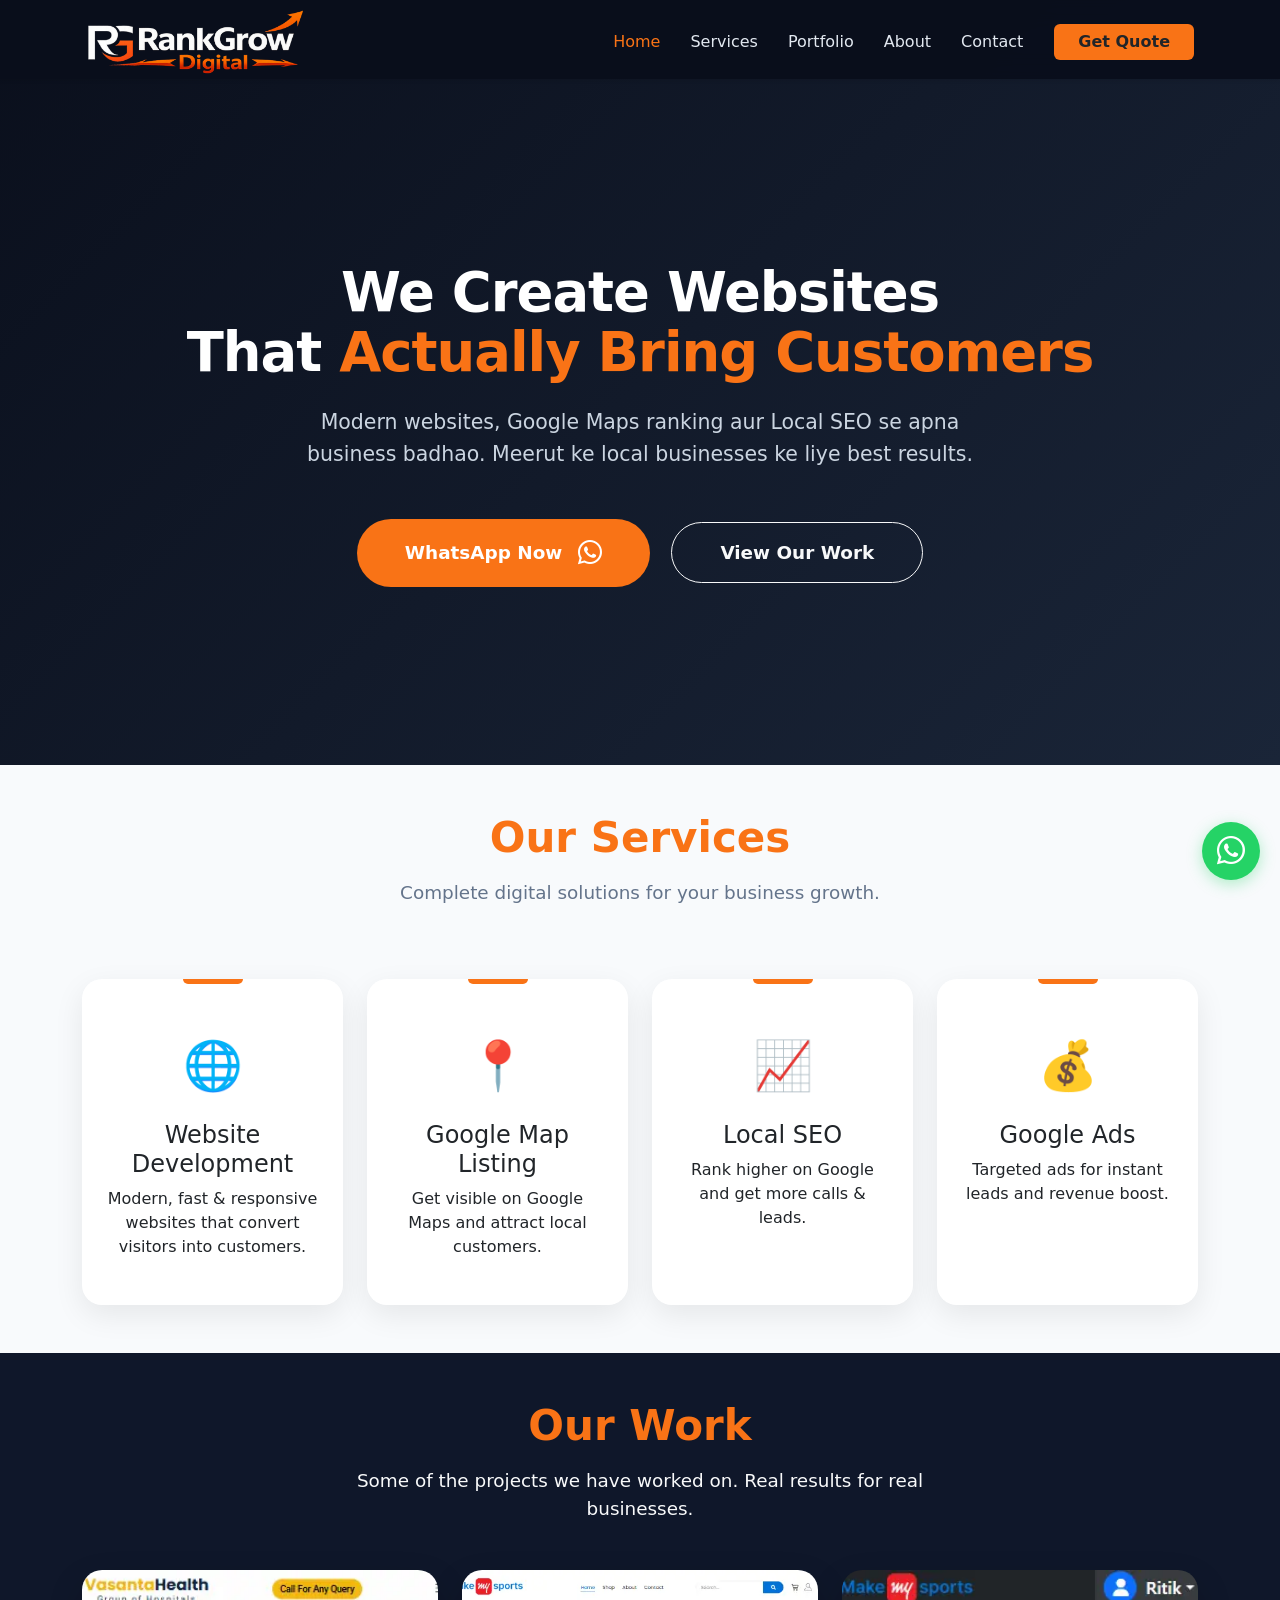
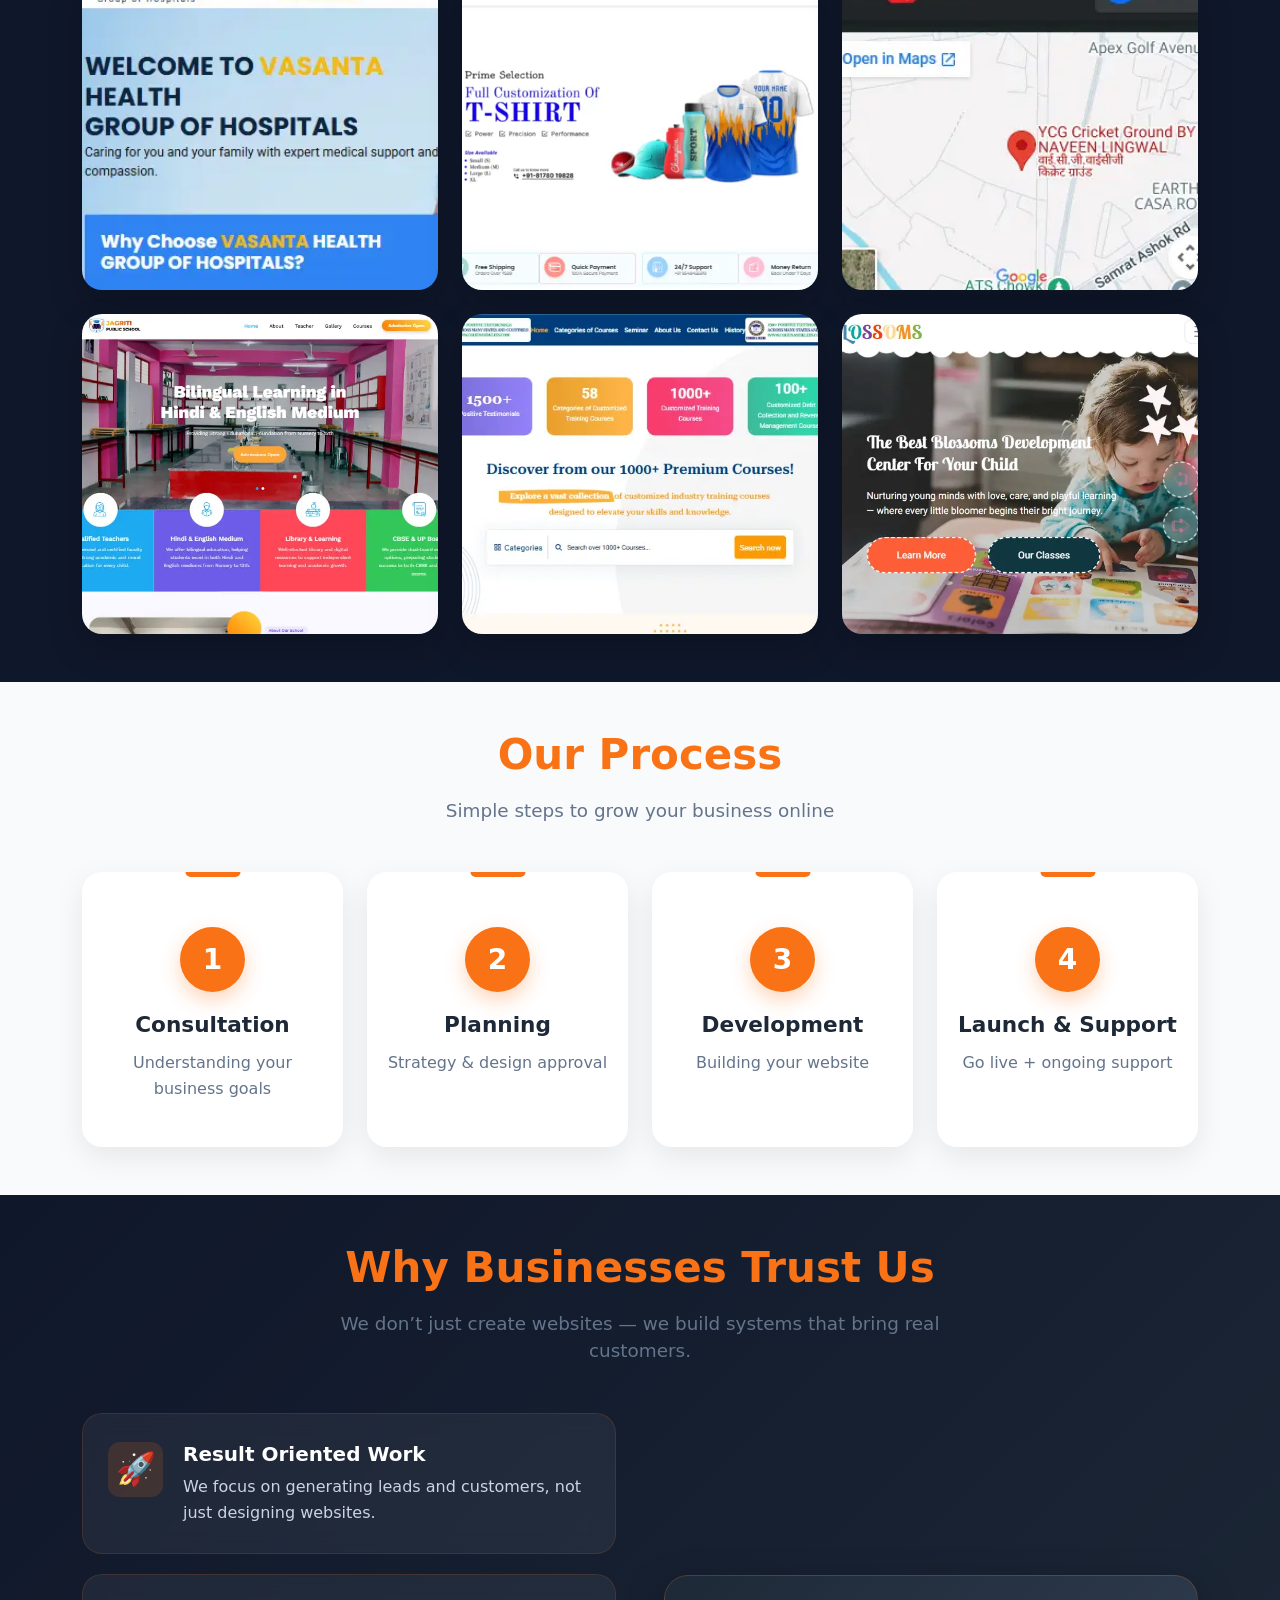
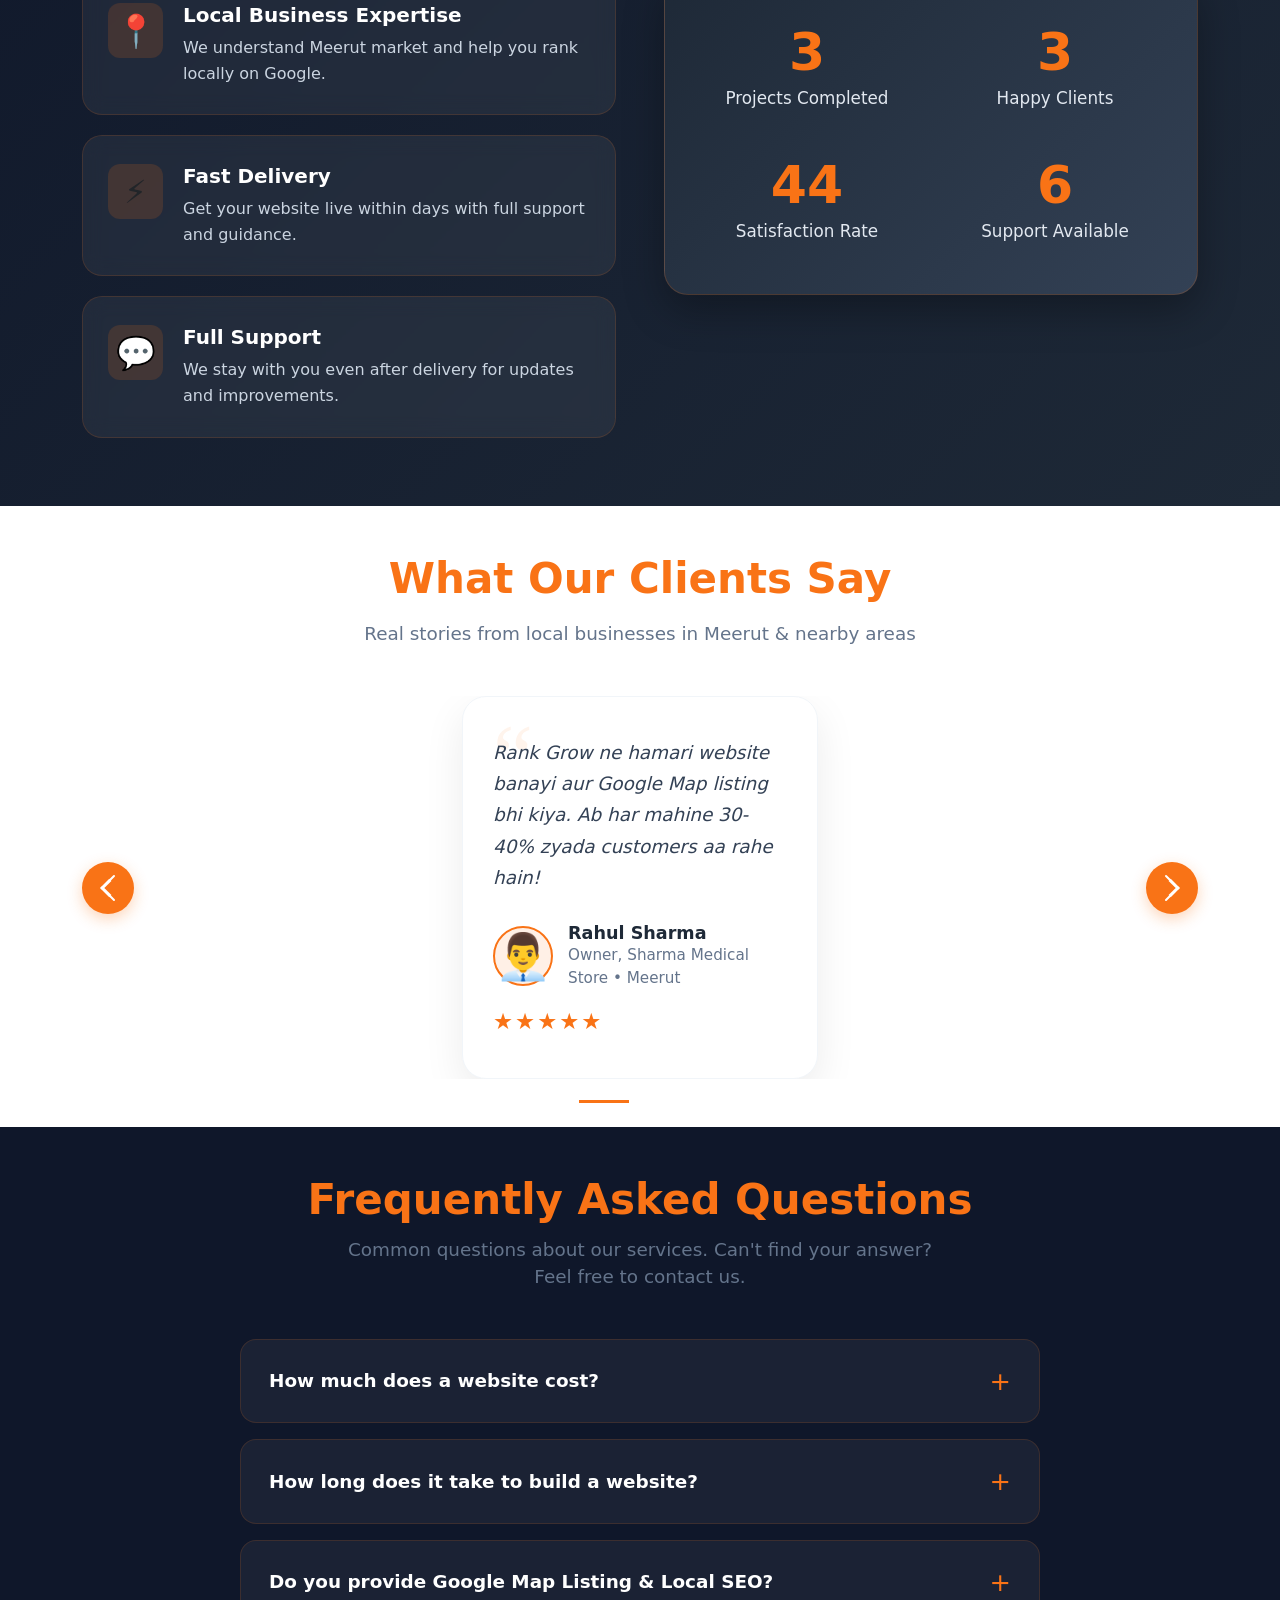
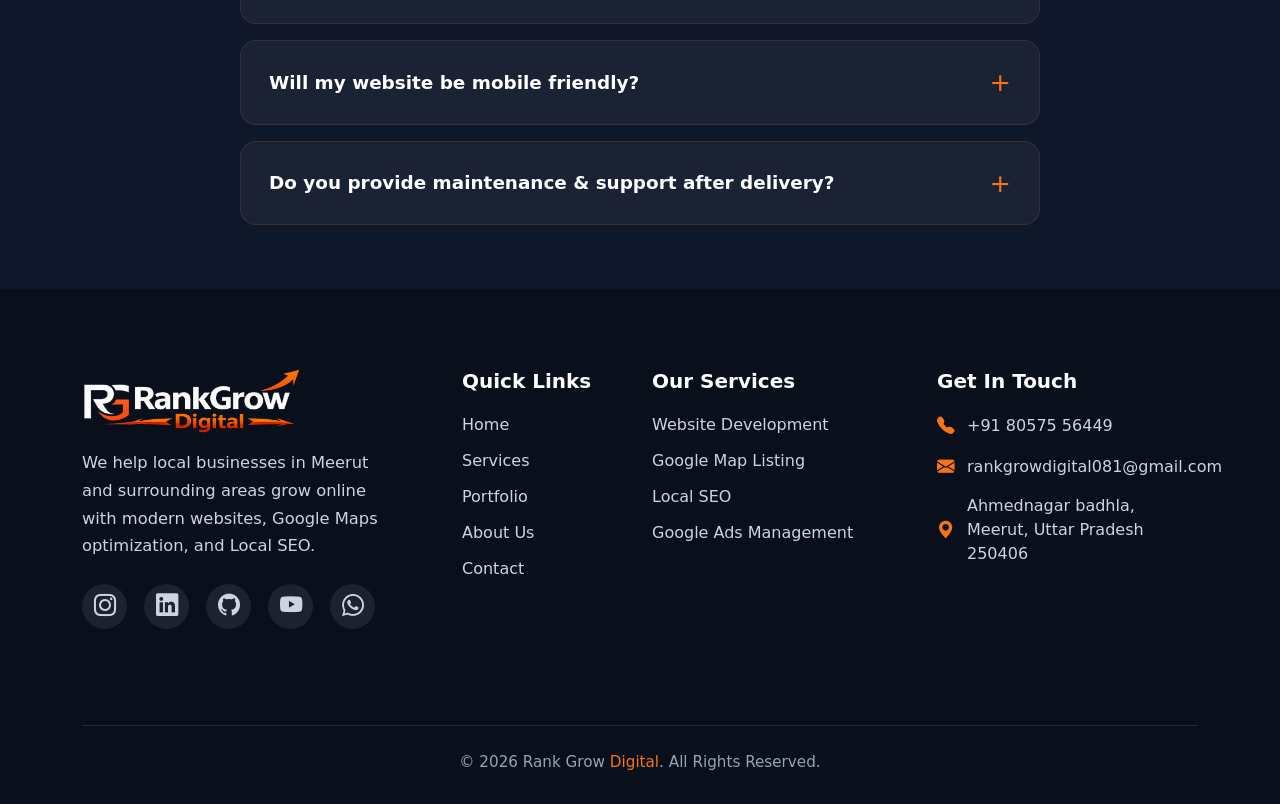
==== commit 26d6ccf6: "footerlogoadd" ====
--- a/index.html
+++ b/index.html
@@ -100,9 +100,8 @@
     <section>
         <nav class="navbar navbar-expand-lg  navbar-dark fixed-top shadow-sm">
             <div class="container px-3">
-                <a class="navbar-brand fw-bold fs-3" href="index.html">
-                    <!-- RankGrow <span class="text-orange">Digital</span> -->
-                    <img src="/images/logonew.png" alt="" class="img-fluid navlogo" width="220">
+                <a class="navbar-brand" href="index.html">
+                    <img src="/images/logomain.png" alt="RankGrow Digital Logo" class="navlogo">
                 </a>
                 <button class="navbar-toggler" type="button" data-bs-toggle="collapse" data-bs-target="#navbarNav">
                     <span class="navbar-toggler-icon"></span>
@@ -589,9 +588,8 @@
 
                 <!-- Column 1: About + Social -->
                 <div class="col-lg-4 col-md-6 mb-5">
-                    <a class="navbar-brand fw-bold fs-3" href="index.html">
-                        <!-- RankGrow <span class="text-orange">Digital</span> -->
-                        <img src="/images/logonew.png" alt="" class="img-fluid navlogo" width="250">
+                    <a class="navbar-brand" href="index.html">
+                        <img src="/images/logomain.png" alt="RankGrow Digital Logo" class="navlogo">
                     </a>
                     <p class="footer-desc mt-3">
                         We help local businesses in Meerut and surrounding areas grow online with
--- a/style.css
+++ b/style.css
@@ -53,7 +53,40 @@
 .nav-link.active {
     color: #f97316 !important;
 }
-
+.navlogo {
+    width: 220px;
+    height: auto;
+    max-width: 100%;
+    transition: 0.3s ease;
+}
+
+/* Laptop */
+@media (max-width: 1200px) {
+    .navlogo {
+        width: 220px;
+    }
+}
+
+/* Tablet */
+@media (max-width: 992px) {
+    .navlogo {
+        width: 190px;
+    }
+}
+
+/* Mobile */
+@media (max-width: 768px) {
+    .navlogo {
+        width: 160px;
+    }
+}
+
+/* Small Mobile */
+@media (max-width: 576px) {
+    .navlogo {
+        width: 140px;
+    }
+}
 @media (max-width: 991px) {
     .navbar-nav {
         padding: 20px 0;
--- a/style.css
+++ b/style.css
@@ -53,7 +53,40 @@
 .nav-link.active {
     color: #f97316 !important;
 }
-
+.navlogo {
+    width: 220px;
+    height: auto;
+    max-width: 100%;
+    transition: 0.3s ease;
+}
+
+/* Laptop */
+@media (max-width: 1200px) {
+    .navlogo {
+        width: 220px;
+    }
+}
+
+/* Tablet */
+@media (max-width: 992px) {
+    .navlogo {
+        width: 190px;
+    }
+}
+
+/* Mobile */
+@media (max-width: 768px) {
+    .navlogo {
+        width: 160px;
+    }
+}
+
+/* Small Mobile */
+@media (max-width: 576px) {
+    .navlogo {
+        width: 140px;
+    }
+}
 @media (max-width: 991px) {
     .navbar-nav {
         padding: 20px 0;
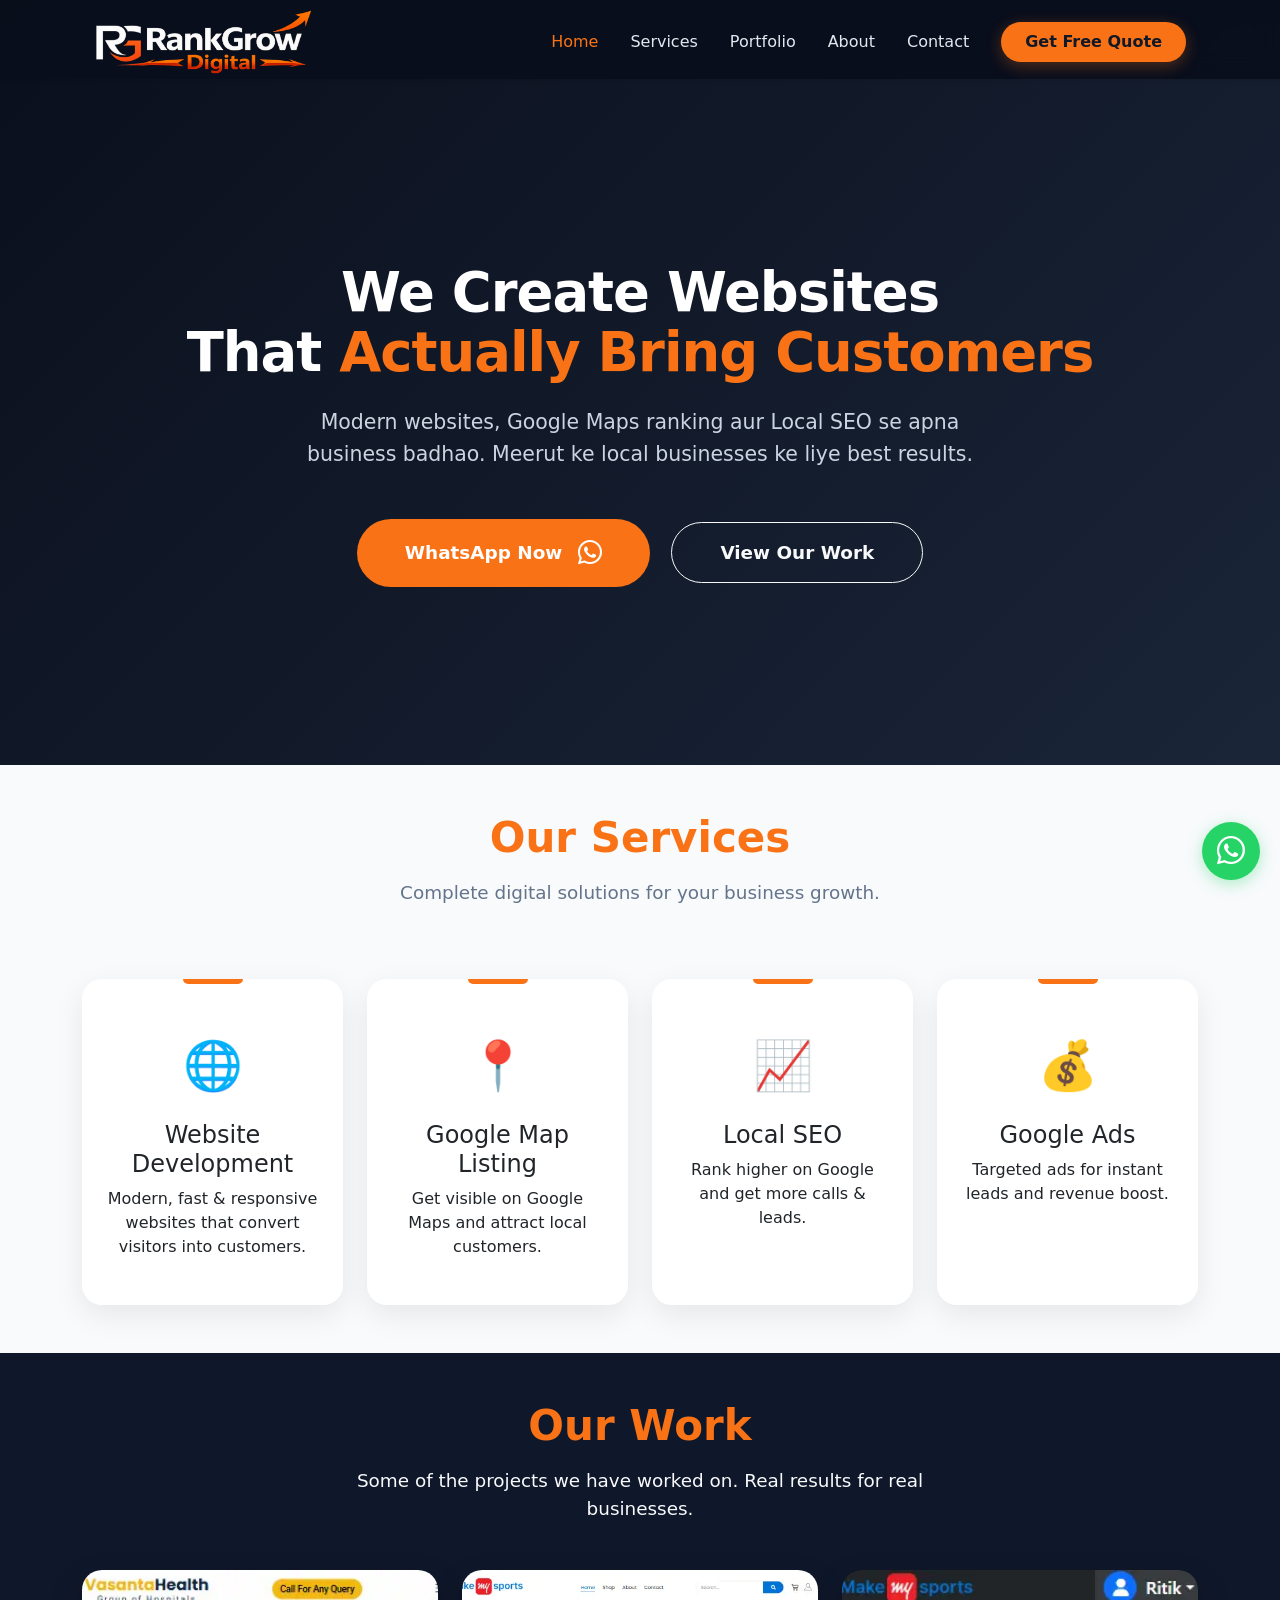
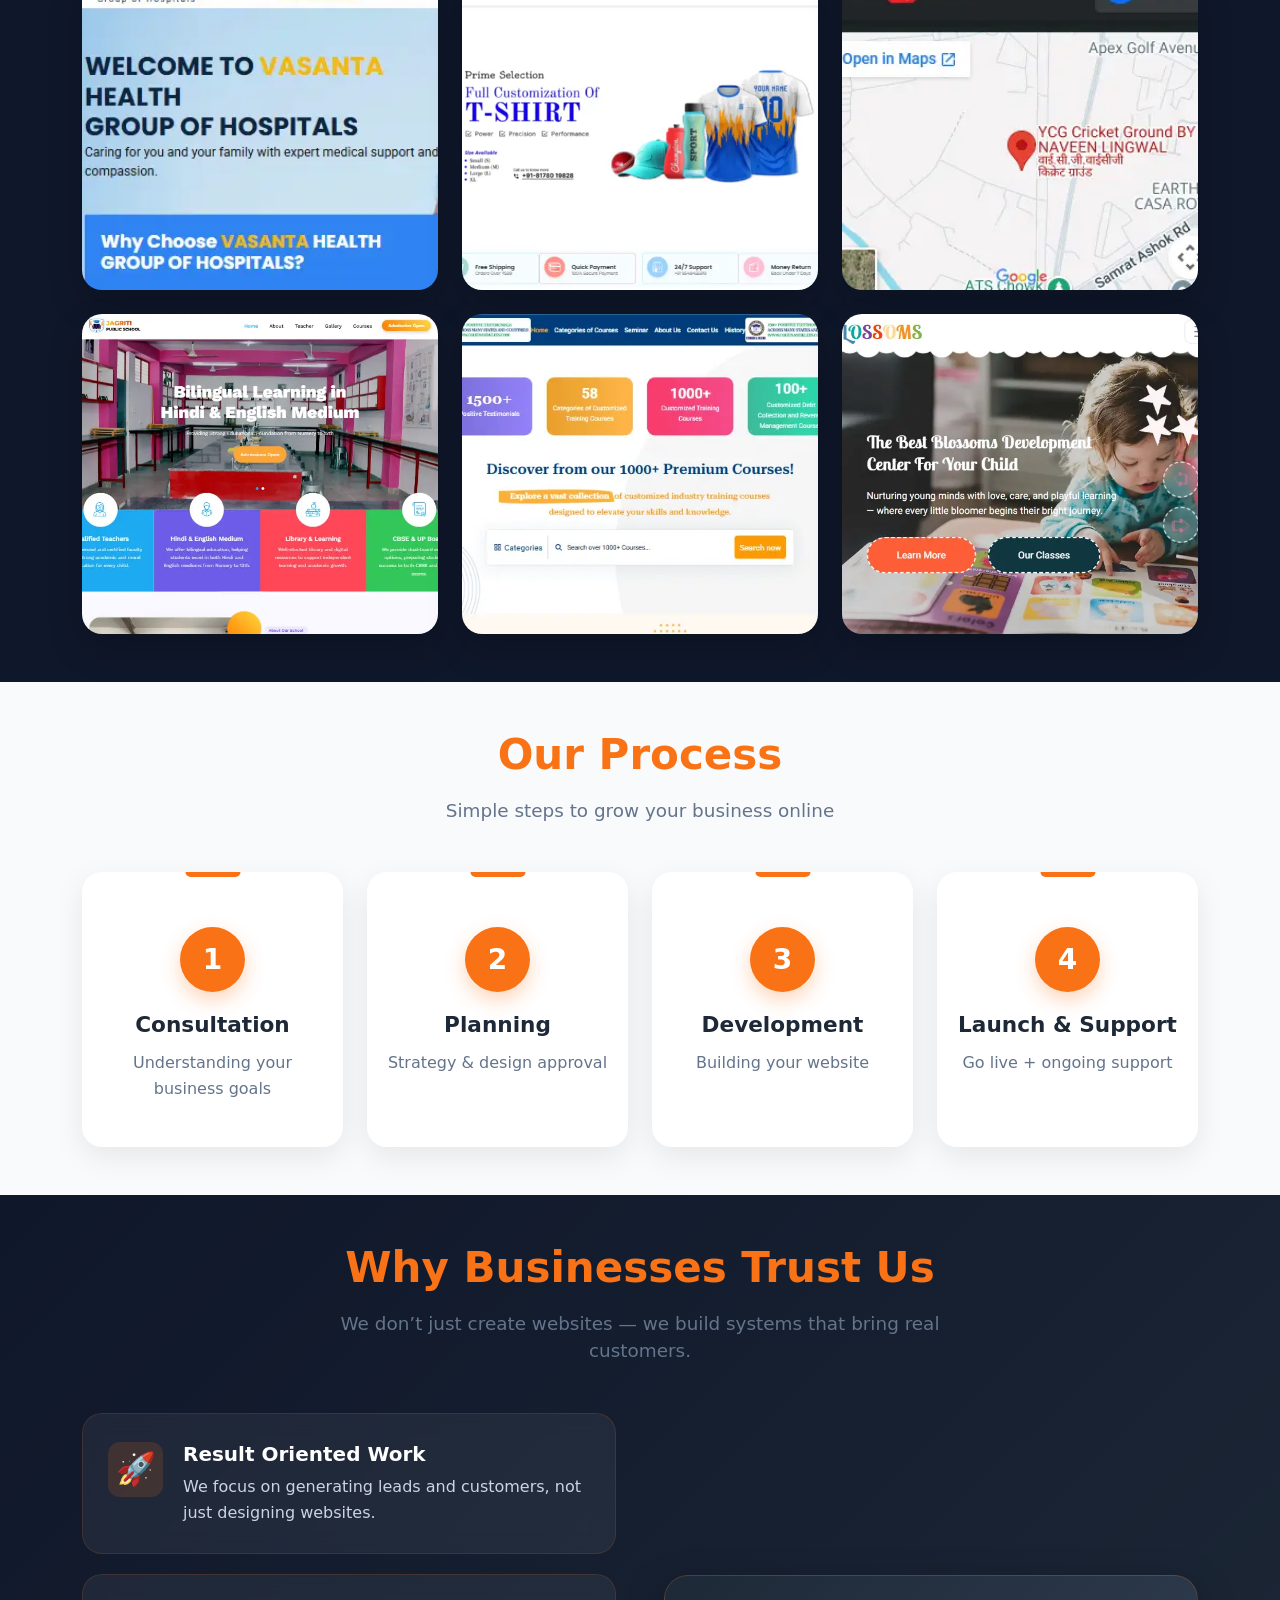
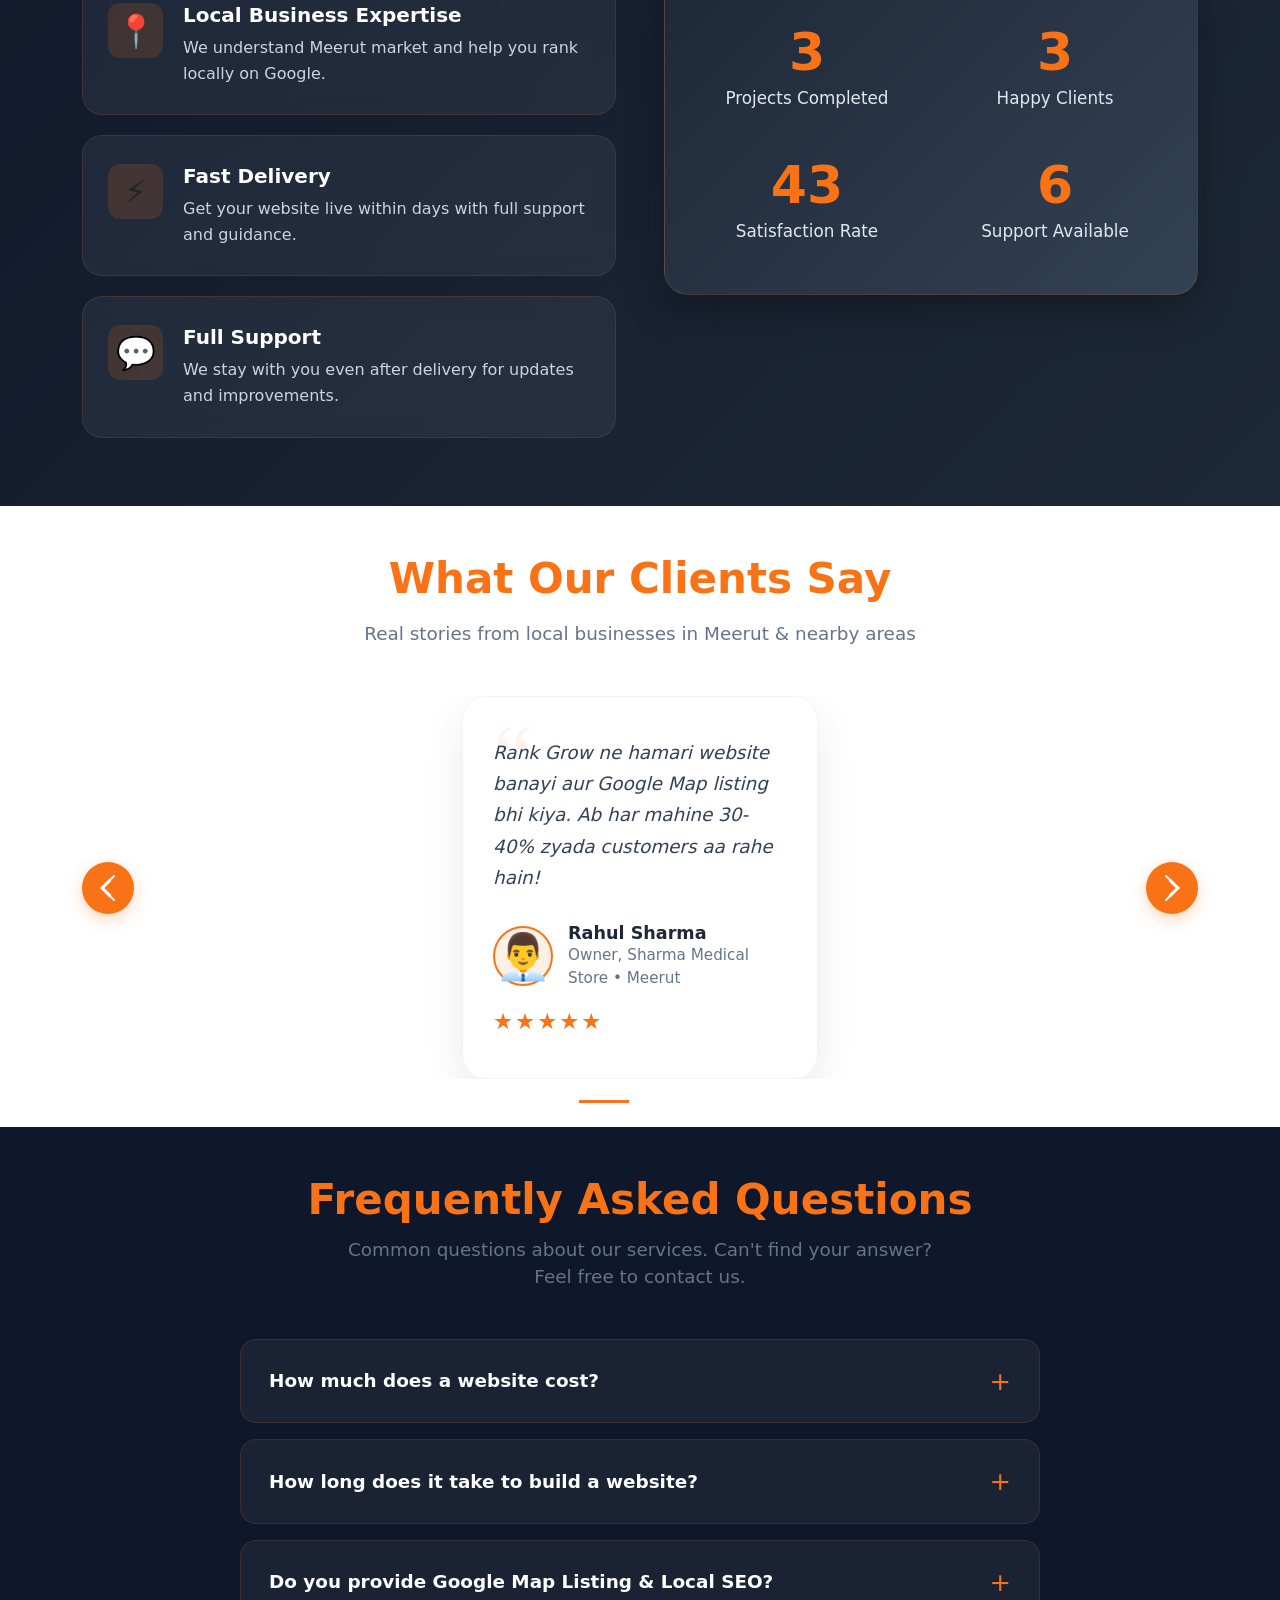
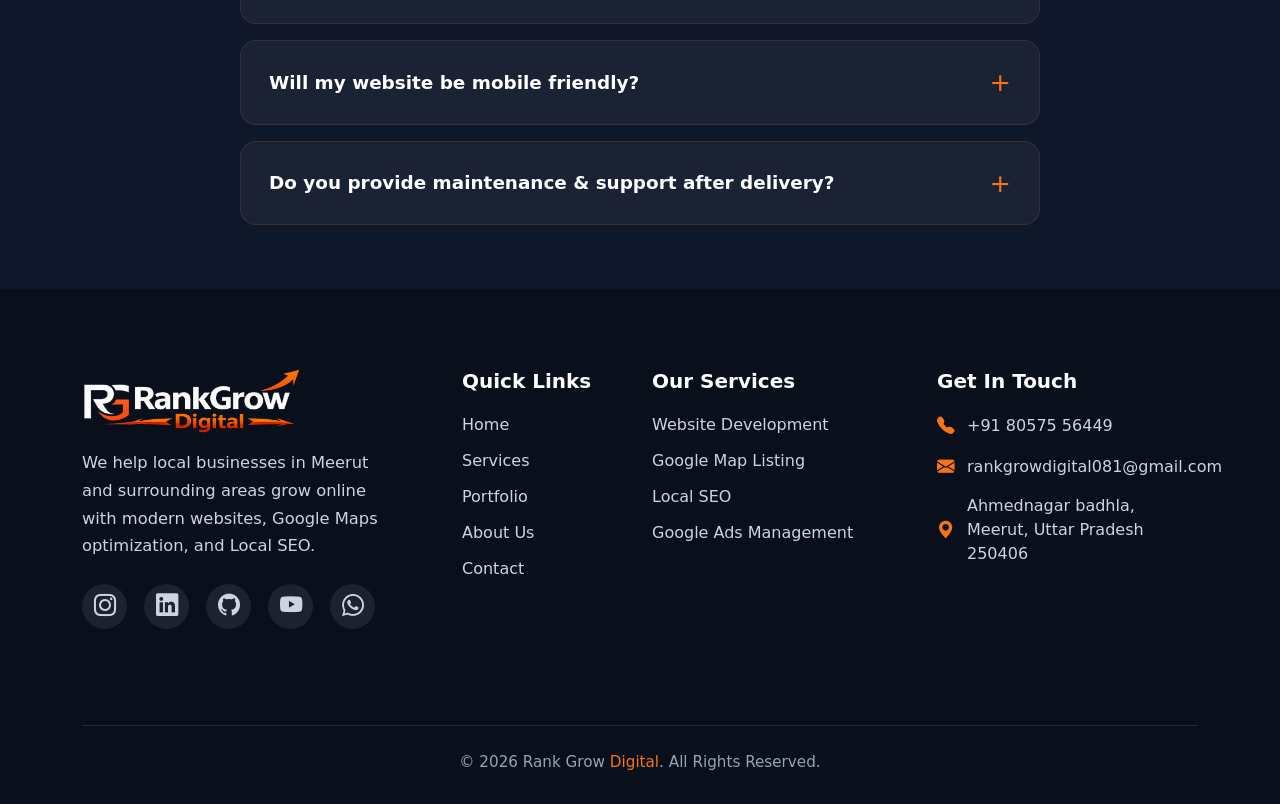
==== commit 813f3745: "new change" ====
--- a/index.html
+++ b/index.html
@@ -97,30 +97,35 @@
 </head>
 
 <body>
-    <section>
-        <nav class="navbar navbar-expand-lg  navbar-dark fixed-top shadow-sm">
-            <div class="container px-3">
-                <a class="navbar-brand" href="index.html">
-                    <img src="/images/logomain.png" alt="RankGrow Digital Logo" class="navlogo">
-                </a>
-                <button class="navbar-toggler" type="button" data-bs-toggle="collapse" data-bs-target="#navbarNav">
-                    <span class="navbar-toggler-icon"></span>
-                </button>
-                <div class="collapse navbar-collapse justify-content-end" id="navbarNav">
-                    <ul class="navbar-nav align-items-center">
-                        <li class="nav-item"><a class="nav-link active" href="index.html">Home</a></li>
-                        <li class="nav-item"><a class="nav-link" href="services.html">Services</a></li>
-                        <li class="nav-item"><a class="nav-link" href="portfolio.html">Portfolio</a></li>
-                        <li class="nav-item"><a class="nav-link" href="aboutus.html">About</a></li>
-                        <li class="nav-item"><a class="nav-link " href="contact.html">Contact</a></li>
-                        <li class="nav-item ms-3">
-                            <a href="/contact.html" class="btn btn-warning text-dark fw-bold px-4">Get Quote</a>
-                        </li>
-                    </ul>
-                </div>
-            </div>
-        </nav>
-    </section>
+    <!-- Navbar -->
+    <nav class="navbar navbar-expand-lg navbar-dark fixed-top shadow-sm">
+        <div class="container px-4">
+            <a class="navbar-brand" href="index.html">
+                <img src="/images/logomain.png" alt="RankGrow Digital Logo" class="navlogo">
+            </a>
+
+            <button class="navbar-toggler" type="button" data-bs-toggle="collapse" data-bs-target="#navbarNav">
+                <span class="navbar-toggler-icon"></span>
+            </button>
+
+            <div class="collapse navbar-collapse justify-content-end" id="navbarNav">
+                <ul class="navbar-nav align-items-center">
+                    <li class="nav-item"><a class="nav-link active" href="index.html">Home</a></li>
+                    <li class="nav-item"><a class="nav-link" href="services.html">Services</a></li>
+                    <li class="nav-item"><a class="nav-link" href="portfolio.html">Portfolio</a></li>
+                    <li class="nav-item"><a class="nav-link" href="aboutus.html">About</a></li>
+                    <li class="nav-item"><a class="nav-link" href="contact.html">Contact</a></li>
+
+                    <!-- Get Quote Button -->
+                    <li class="nav-item ms-3">
+                        <a href="contact.html" class="btn btn-warning text-dark fw-bold px-4 py-2 get-quote-btn">
+                            Get Free Quote
+                        </a>
+                    </li>
+                </ul>
+            </div>
+        </div>
+    </nav>
     <!-- Navbar End -->
     <!-- ====================== HERO SECTION ====================== -->
     <section class="hero-full d-flex align-items-center justify-content-center text-center text-white">
@@ -680,6 +685,11 @@
         // Tere purane counter aur popup script same rakh sakta hai
     </script>
     <script>
+        window.addEventListener('scroll', () => {
+            document.querySelector('.navbar').classList.toggle('scrolled', window.scrollY > 50);
+        });
+    </script>
+    <script>
         window.addEventListener("load", function () {
             AOS.init();
         });
--- a/style.css
+++ b/style.css
@@ -33,26 +33,53 @@
 }
 /* ====================== NAVBAR ====================== */
 .navbar {
-    background: rgba(10, 15, 28, 0.98) !important;
+    background: rgba(10, 15, 28, 0.97) !important;
     backdrop-filter: blur(12px);
-    padding: 15px 0;
+    padding: 12px 0;
+    transition: all 0.3s ease;
+}
+
+.navbar.scrolled {
+    padding: 8px 0;
+    background: rgba(10, 15, 28, 0.99) !important;
+    box-shadow: 0 4px 15px rgba(0, 0, 0, 0.3);
 }
 
 .navbar-brand {
-    font-size: 1.65rem;
+    font-size: 1.7rem;
     letter-spacing: 1px;
 }
 
 .nav-link {
     font-weight: 500;
-    padding: 8px 15px !important;
+    padding: 10px 16px !important;
     color: #e2e8f0 !important;
+    transition: all 0.3s ease;
+    position: relative;
 }
 
 .nav-link:hover,
 .nav-link.active {
     color: #f97316 !important;
 }
+
+.get-quote-btn {
+    background: #f97316 !important;
+    color: #111827 !important;
+    border: none;
+    border-radius: 50px;
+    font-weight: 700;
+    transition: all 0.3s ease;
+    box-shadow: 0 4px 15px rgba(249, 115, 22, 0.3);
+}
+
+.get-quote-btn:hover {
+    background: #fb923c !important;
+    transform: translateY(-2px);
+    box-shadow: 0 8px 20px rgba(249, 115, 22, 0.4);
+}
+
+/* Logo Responsive */
 .navlogo {
     width: 220px;
     height: auto;
@@ -60,44 +87,36 @@
     transition: 0.3s ease;
 }
 
-/* Laptop */
+/* ====================== RESPONSIVE ====================== */
 @media (max-width: 1200px) {
-    .navlogo {
-        width: 220px;
-    }
-}
-
-/* Tablet */
+    .navlogo { width: 210px; }
+}
+
 @media (max-width: 992px) {
-    .navlogo {
-        width: 190px;
-    }
-}
-
-/* Mobile */
+    .navlogo { width: 190px; }
+}
+
 @media (max-width: 768px) {
-    .navlogo {
-        width: 160px;
-    }
-}
-
-/* Small Mobile */
+    .navlogo { width: 165px; }
+    .navbar { padding: 10px 0; }
+}
+
 @media (max-width: 576px) {
-    .navlogo {
-        width: 140px;
-    }
-}
+    .navlogo { width: 145px; }
+    .get-quote-btn {
+        margin-top: 10px;
+        width: 100%;
+    }
+}
+
+/* Mobile Menu */
 @media (max-width: 991px) {
     .navbar-nav {
         padding: 20px 0;
-    }
-    
+        text-align: center;
+    }
     .nav-item {
-        margin-bottom: 8px;
-    }
-    
-    .navbar-toggler {
-        border-color: #f97316;
+        margin-bottom: 6px;
     }
 }
 /* ====================== NAVBAR FIX ====================== */
--- a/style.css
+++ b/style.css
@@ -33,26 +33,53 @@
 }
 /* ====================== NAVBAR ====================== */
 .navbar {
-    background: rgba(10, 15, 28, 0.98) !important;
+    background: rgba(10, 15, 28, 0.97) !important;
     backdrop-filter: blur(12px);
-    padding: 15px 0;
+    padding: 12px 0;
+    transition: all 0.3s ease;
+}
+
+.navbar.scrolled {
+    padding: 8px 0;
+    background: rgba(10, 15, 28, 0.99) !important;
+    box-shadow: 0 4px 15px rgba(0, 0, 0, 0.3);
 }
 
 .navbar-brand {
-    font-size: 1.65rem;
+    font-size: 1.7rem;
     letter-spacing: 1px;
 }
 
 .nav-link {
     font-weight: 500;
-    padding: 8px 15px !important;
+    padding: 10px 16px !important;
     color: #e2e8f0 !important;
+    transition: all 0.3s ease;
+    position: relative;
 }
 
 .nav-link:hover,
 .nav-link.active {
     color: #f97316 !important;
 }
+
+.get-quote-btn {
+    background: #f97316 !important;
+    color: #111827 !important;
+    border: none;
+    border-radius: 50px;
+    font-weight: 700;
+    transition: all 0.3s ease;
+    box-shadow: 0 4px 15px rgba(249, 115, 22, 0.3);
+}
+
+.get-quote-btn:hover {
+    background: #fb923c !important;
+    transform: translateY(-2px);
+    box-shadow: 0 8px 20px rgba(249, 115, 22, 0.4);
+}
+
+/* Logo Responsive */
 .navlogo {
     width: 220px;
     height: auto;
@@ -60,44 +87,36 @@
     transition: 0.3s ease;
 }
 
-/* Laptop */
+/* ====================== RESPONSIVE ====================== */
 @media (max-width: 1200px) {
-    .navlogo {
-        width: 220px;
-    }
-}
-
-/* Tablet */
+    .navlogo { width: 210px; }
+}
+
 @media (max-width: 992px) {
-    .navlogo {
-        width: 190px;
-    }
-}
-
-/* Mobile */
+    .navlogo { width: 190px; }
+}
+
 @media (max-width: 768px) {
-    .navlogo {
-        width: 160px;
-    }
-}
-
-/* Small Mobile */
+    .navlogo { width: 165px; }
+    .navbar { padding: 10px 0; }
+}
+
 @media (max-width: 576px) {
-    .navlogo {
-        width: 140px;
-    }
-}
+    .navlogo { width: 145px; }
+    .get-quote-btn {
+        margin-top: 10px;
+        width: 100%;
+    }
+}
+
+/* Mobile Menu */
 @media (max-width: 991px) {
     .navbar-nav {
         padding: 20px 0;
-    }
-    
+        text-align: center;
+    }
     .nav-item {
-        margin-bottom: 8px;
-    }
-    
-    .navbar-toggler {
-        border-color: #f97316;
+        margin-bottom: 6px;
     }
 }
 /* ====================== NAVBAR FIX ====================== */
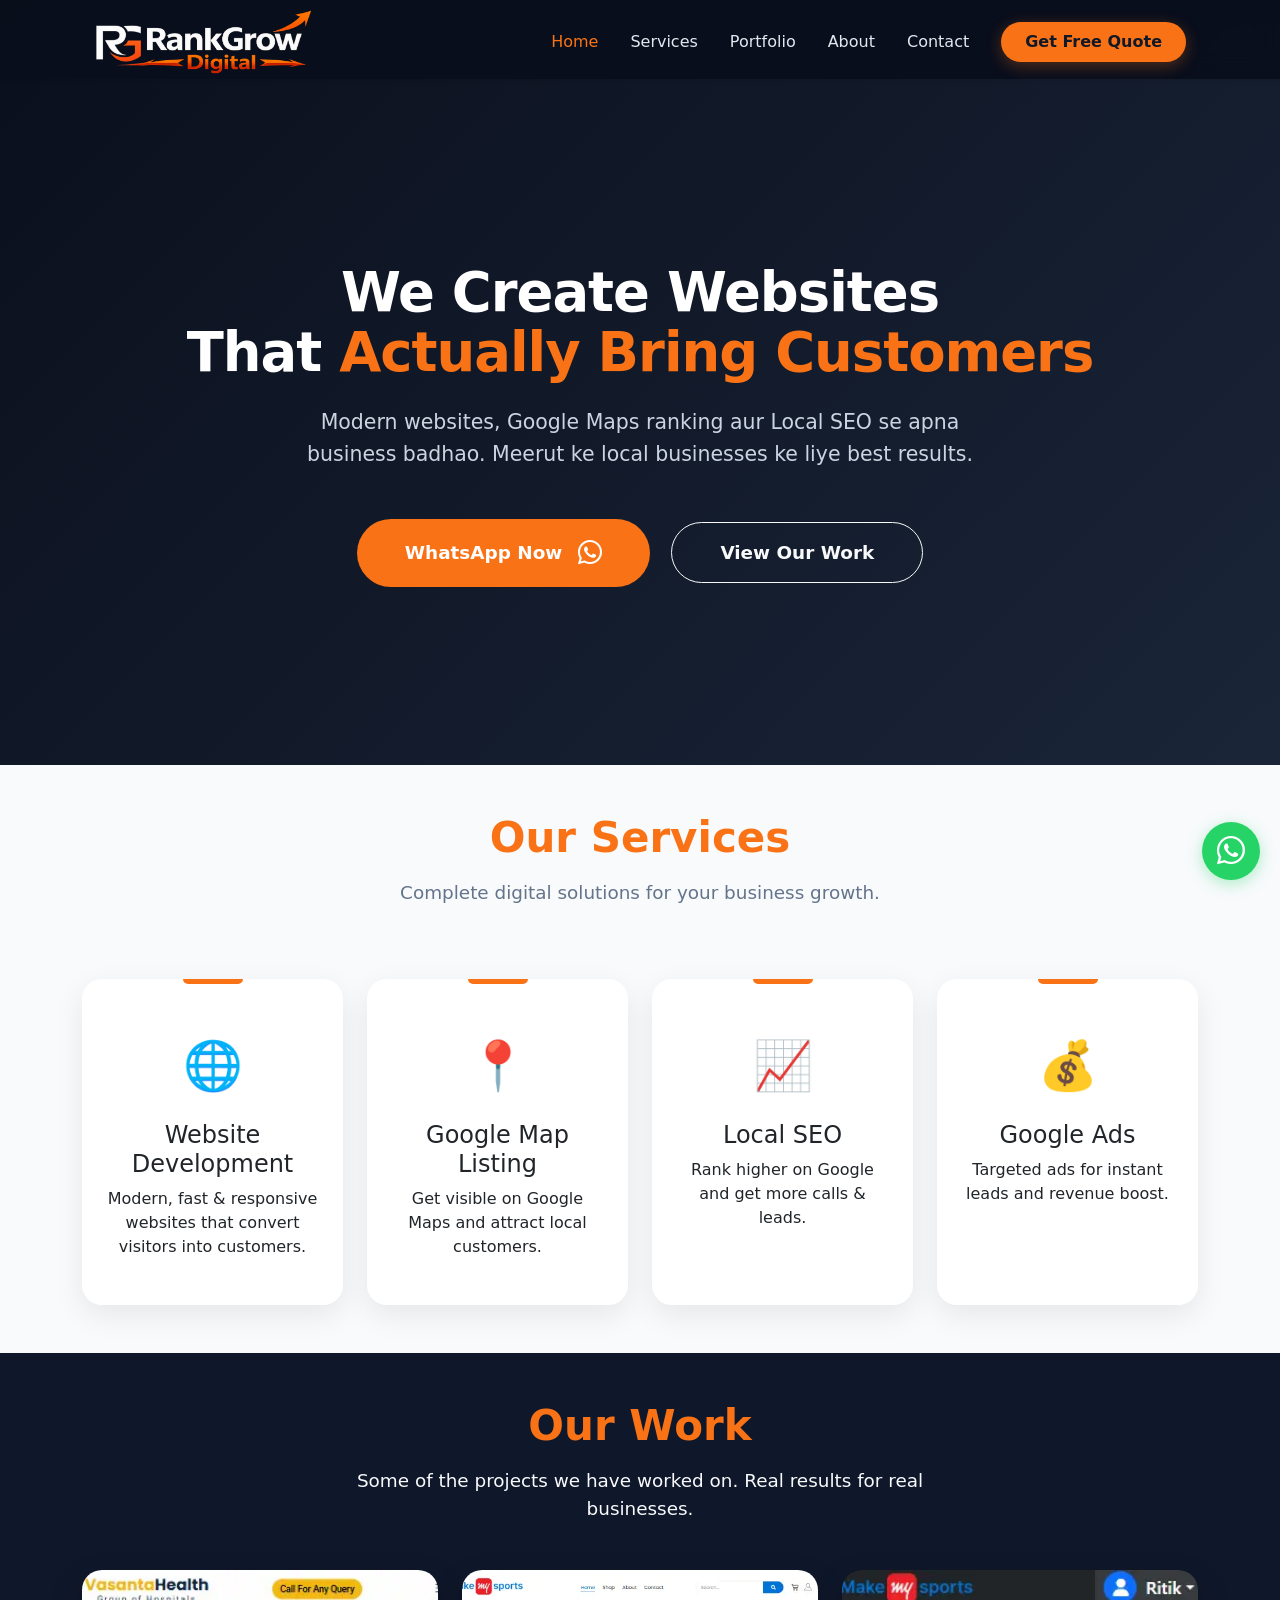
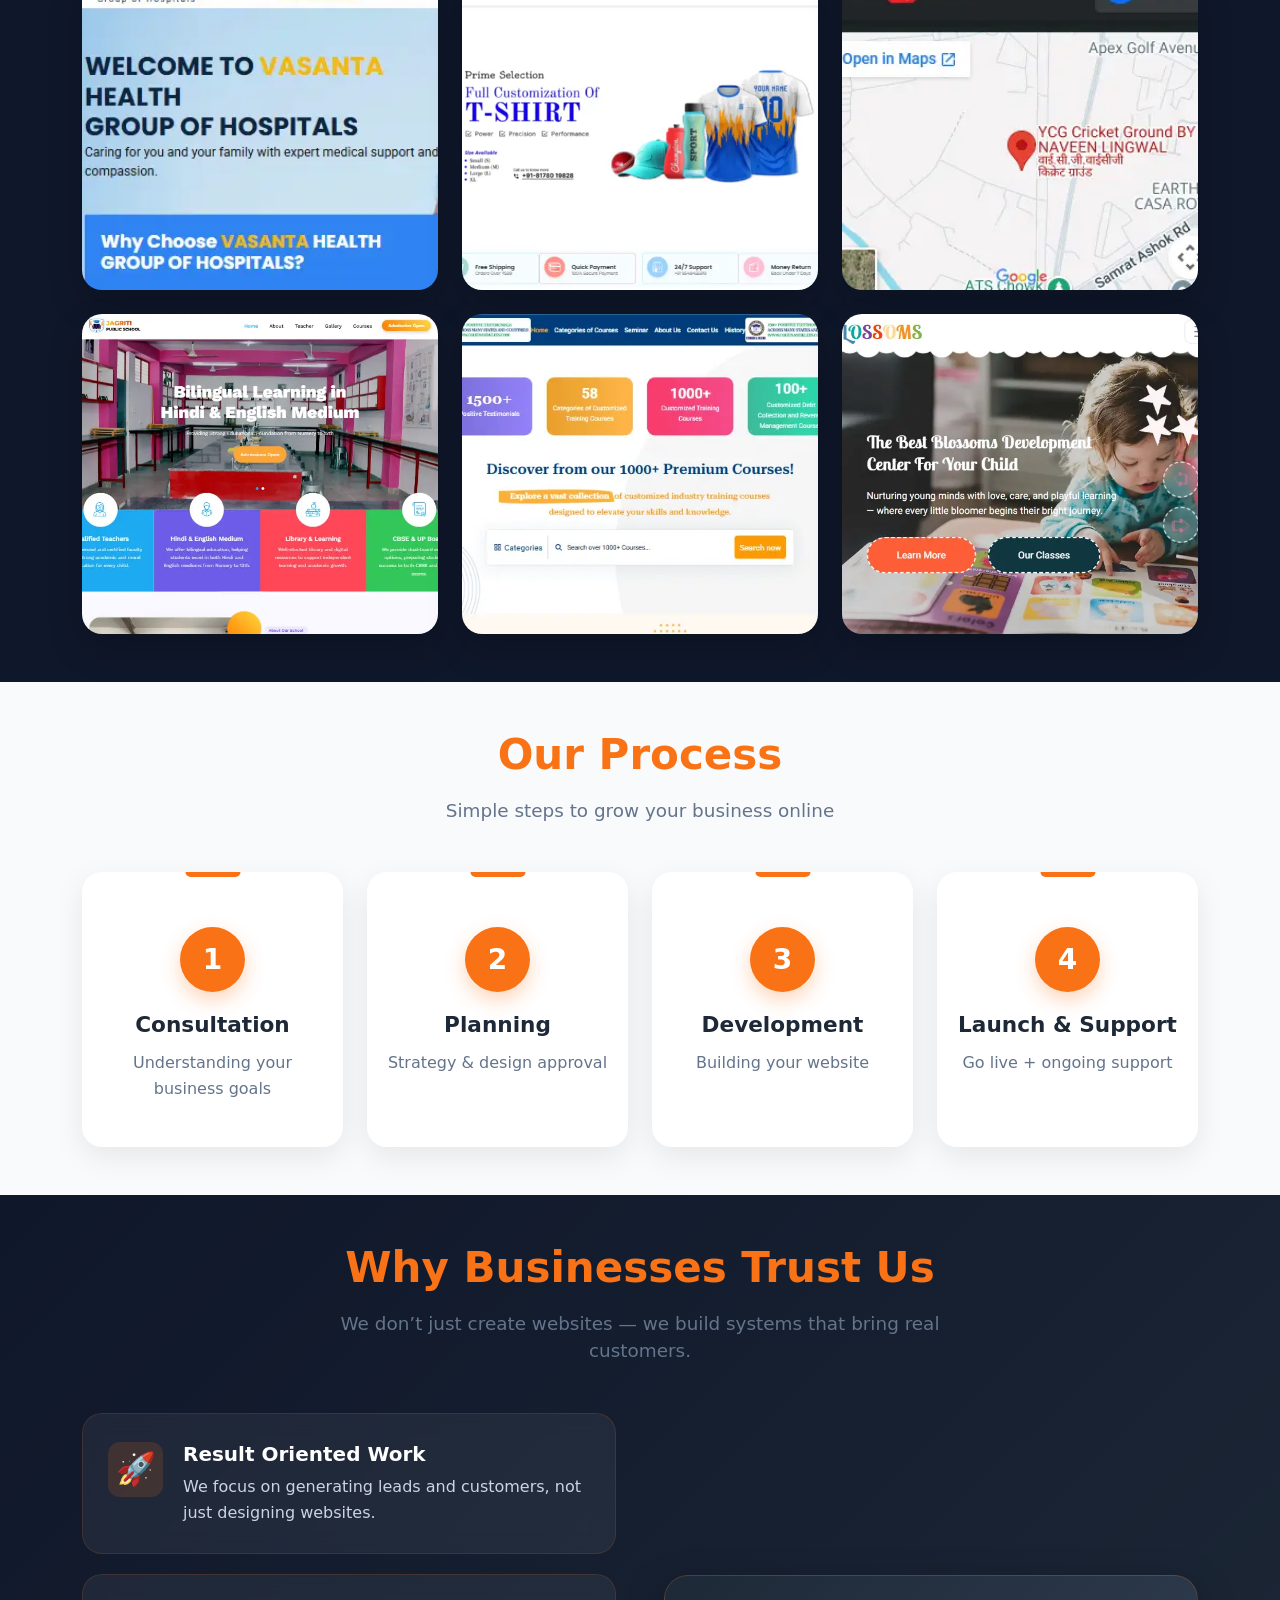
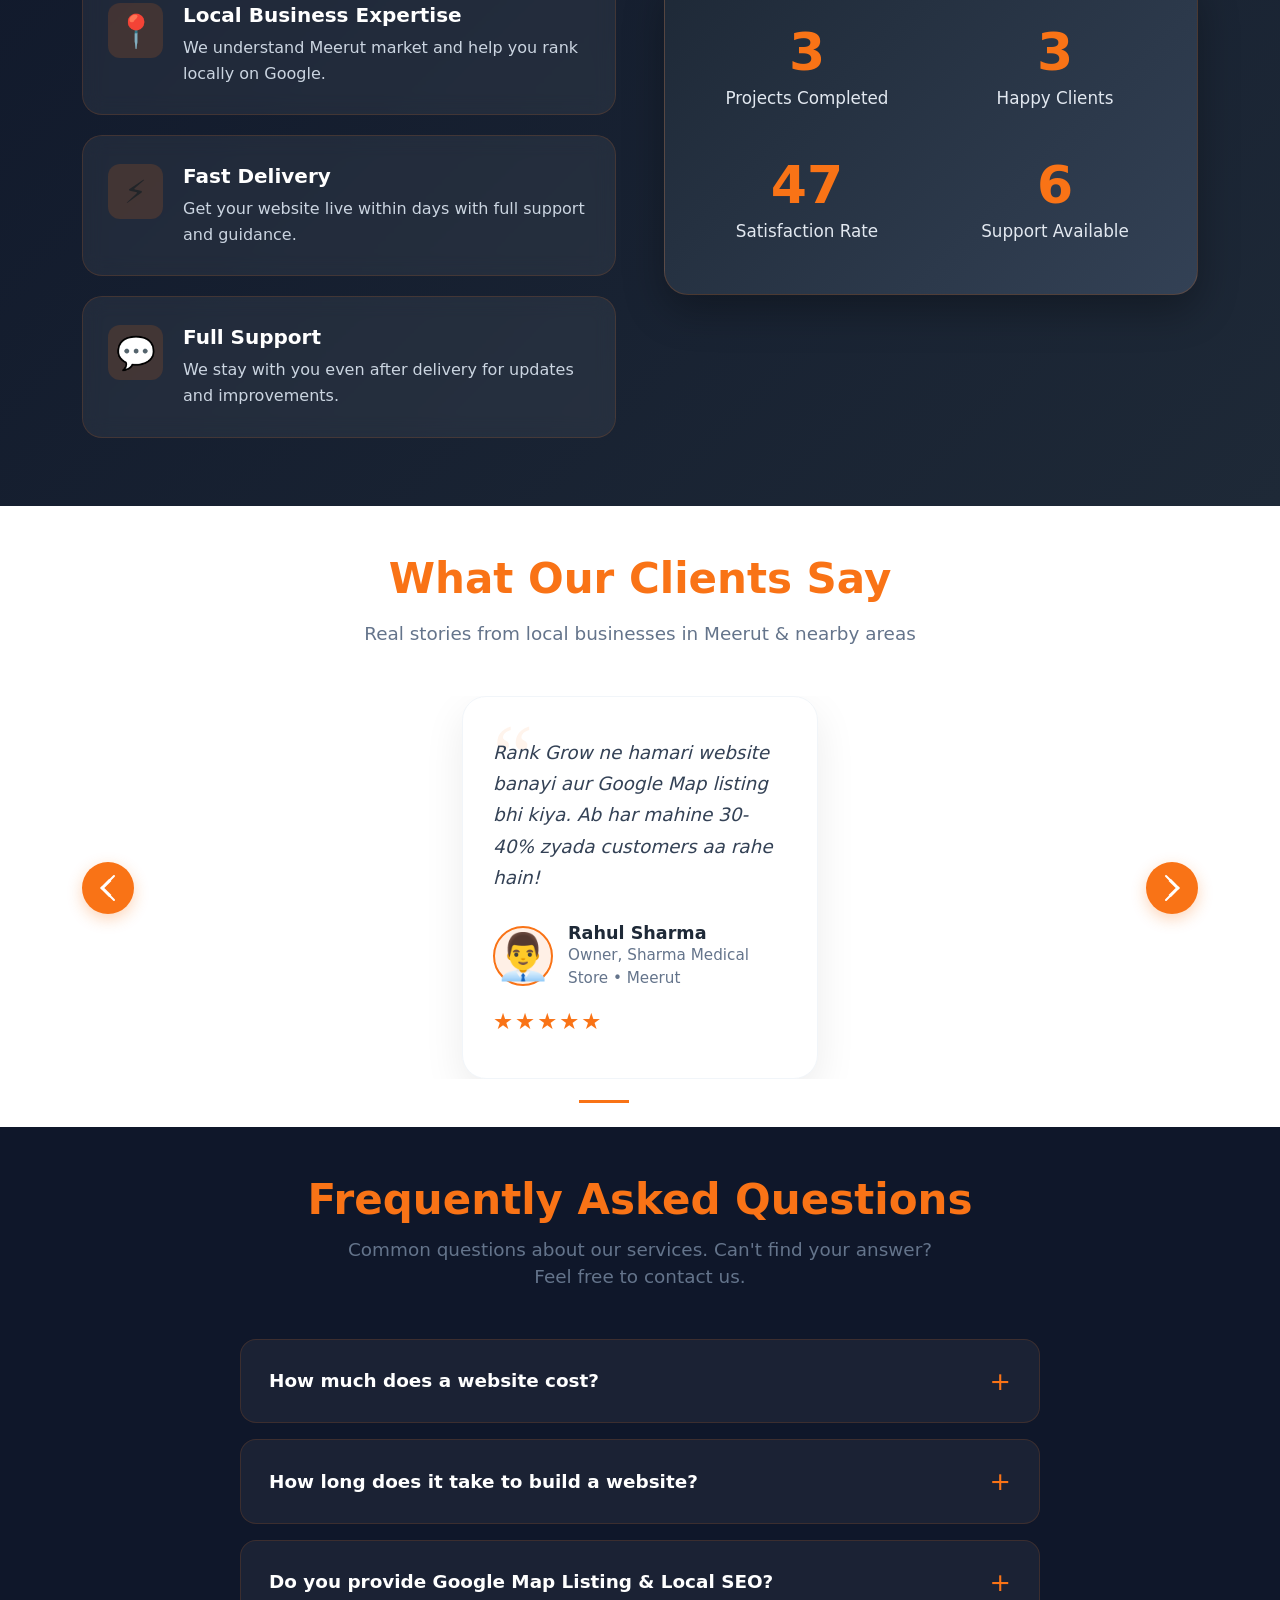
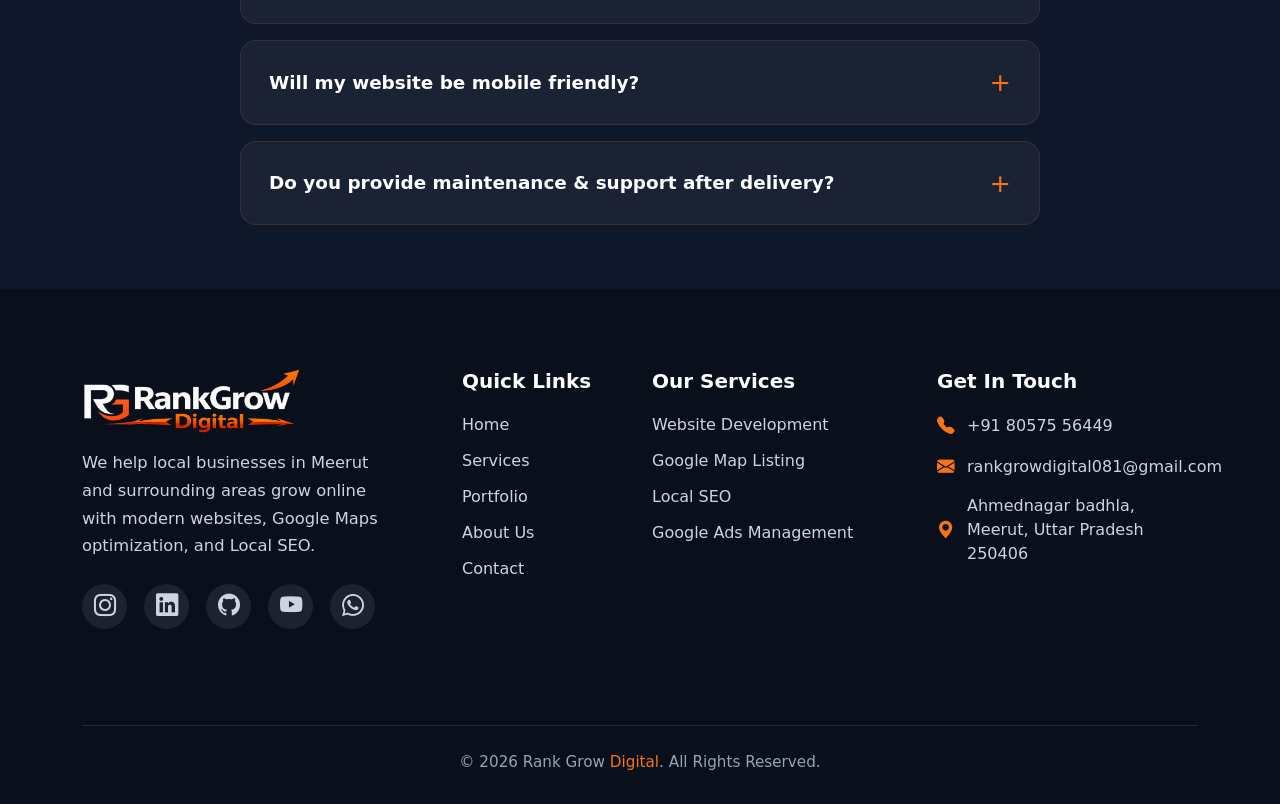
==== commit 18be7dc4: "footerlink" ====
--- a/index.html
+++ b/index.html
@@ -601,23 +601,15 @@
                         modern websites, Google Maps optimization, and Local SEO.
                     </p>
 
-                    <!-- Social Icons -->
-                    <div class="social-icons mt-4">
-                        <a href="https://www.instagram.com/rankgrowdigital/" target="_blank" title="Instagram">
-                            <i class="bi bi-instagram"></i>
-                        </a>
-                        <a href="https://www.linkedin.com/in/ritik-kumar-76117b25b/" target="_blank" title="LinkedIn">
-                            <i class="bi bi-linkedin"></i>
-                        </a>
-                        <a href="https://github.com/GeniusCoder081" target="_blank" title="GitHub">
-                            <i class="bi bi-github"></i>
-                        </a>
-                        <a href="https://www.youtube.com/@Geniusbhaivlogger" target="_blank" title="YouTube">
-                            <i class="bi bi-youtube"></i>
-                        </a>
-                        <a href="https://wa.me/918057556449" target="_blank" title="WhatsApp">
-                            <i class="bi bi-whatsapp"></i>
-                        </a>
+                     <div class="social-icons mt-4">
+                        <a href="https://www.instagram.com/rankgrowdigital/" target="_blank"><i
+                                class="bi bi-instagram"></i></a>
+                        <a href="#" target="_blank"><i
+                                class="bi bi-linkedin"></i></a>
+                        <a href="#" target="_blank"><i class="bi bi-github"></i></a>
+                        <a href="#" target="_blank"><i
+                                class="bi bi-youtube"></i></a>
+                        <a href="https://wa.me/918057556449" target="_blank"><i class="bi bi-whatsapp"></i></a>
                     </div>
                 </div>
 
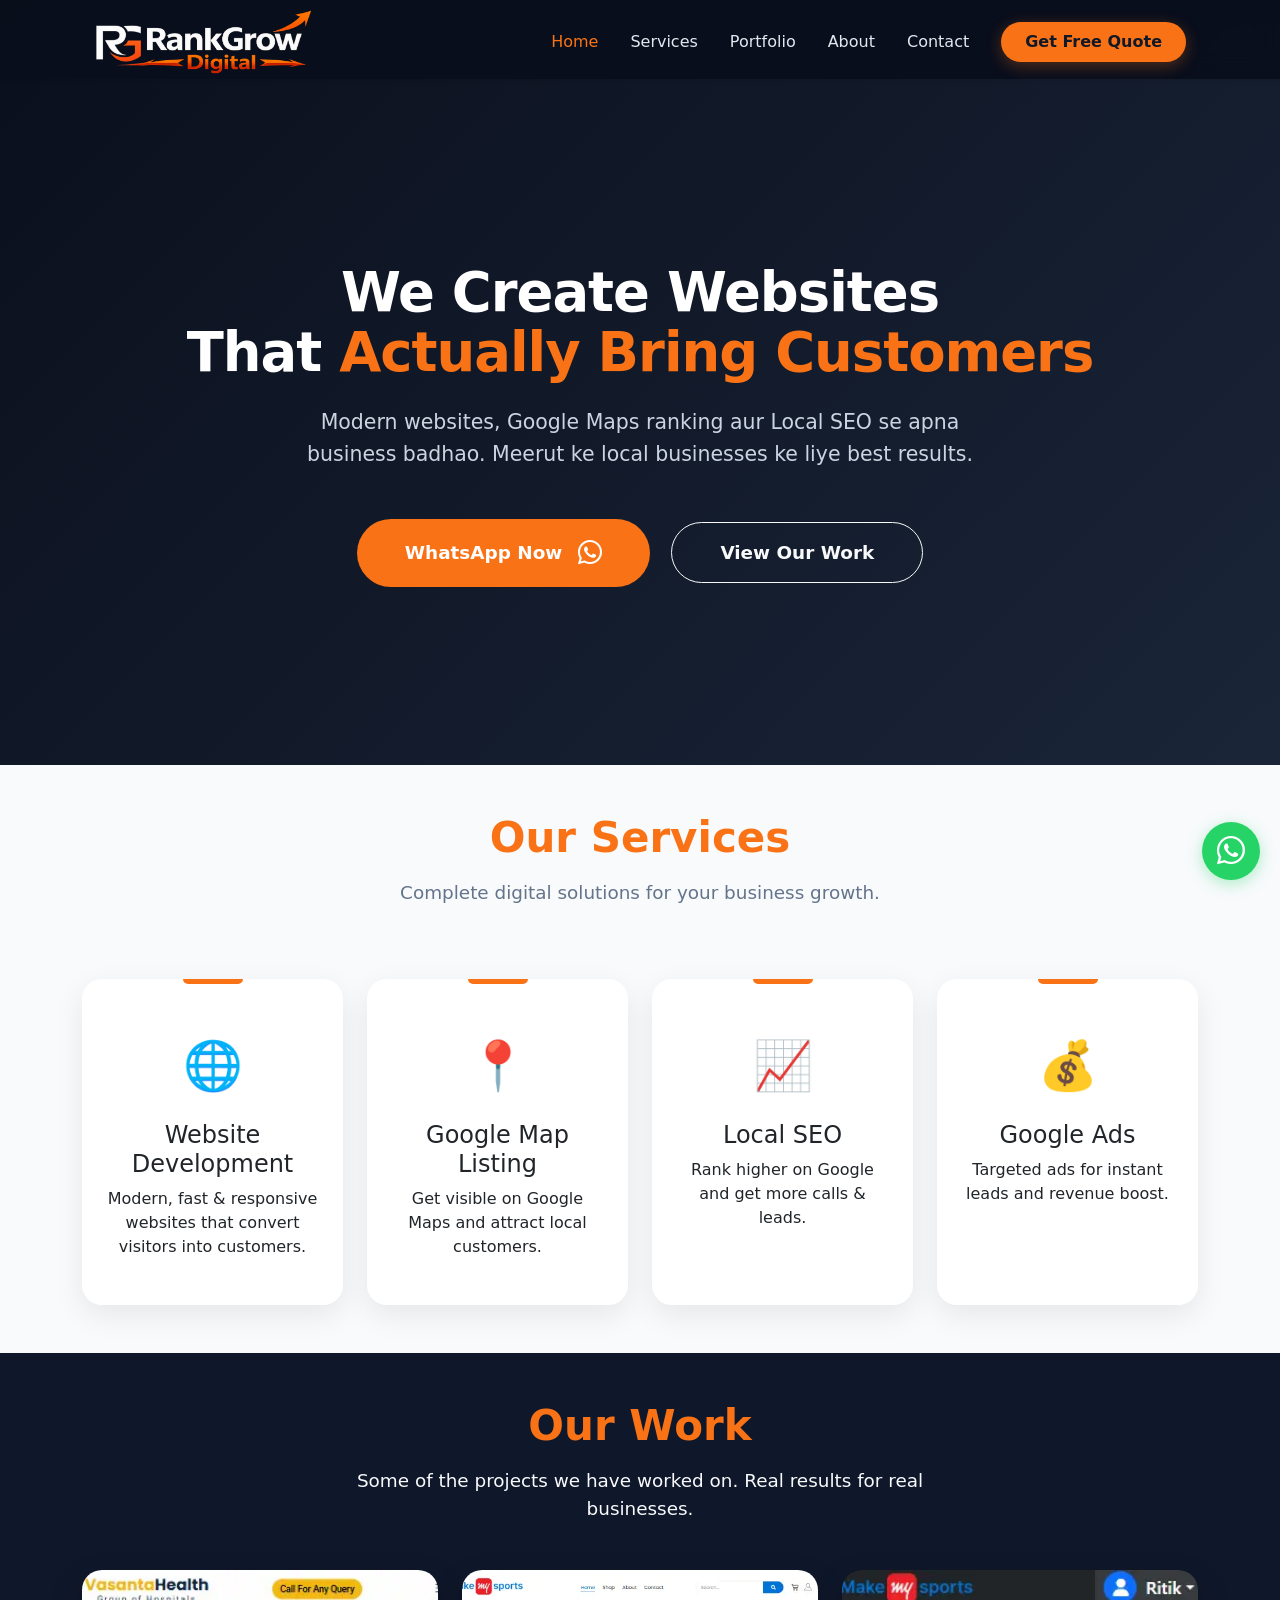
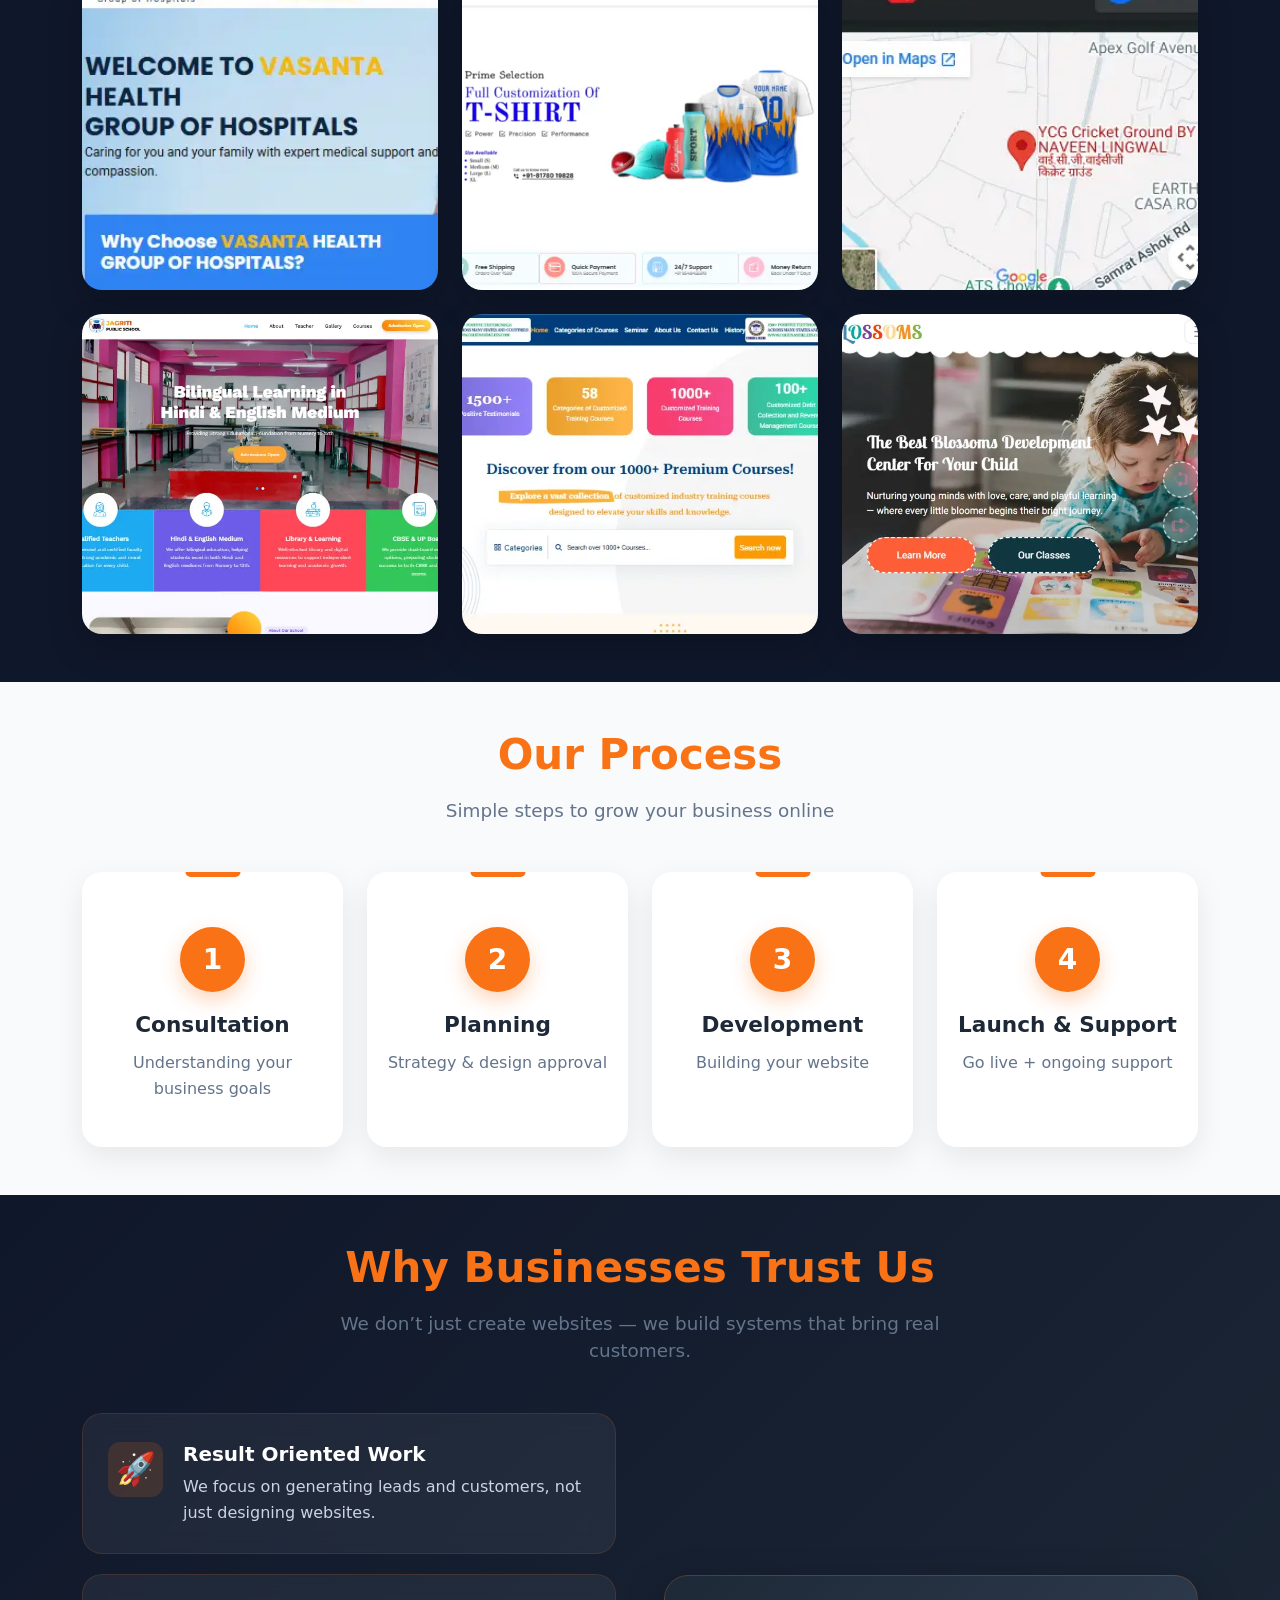
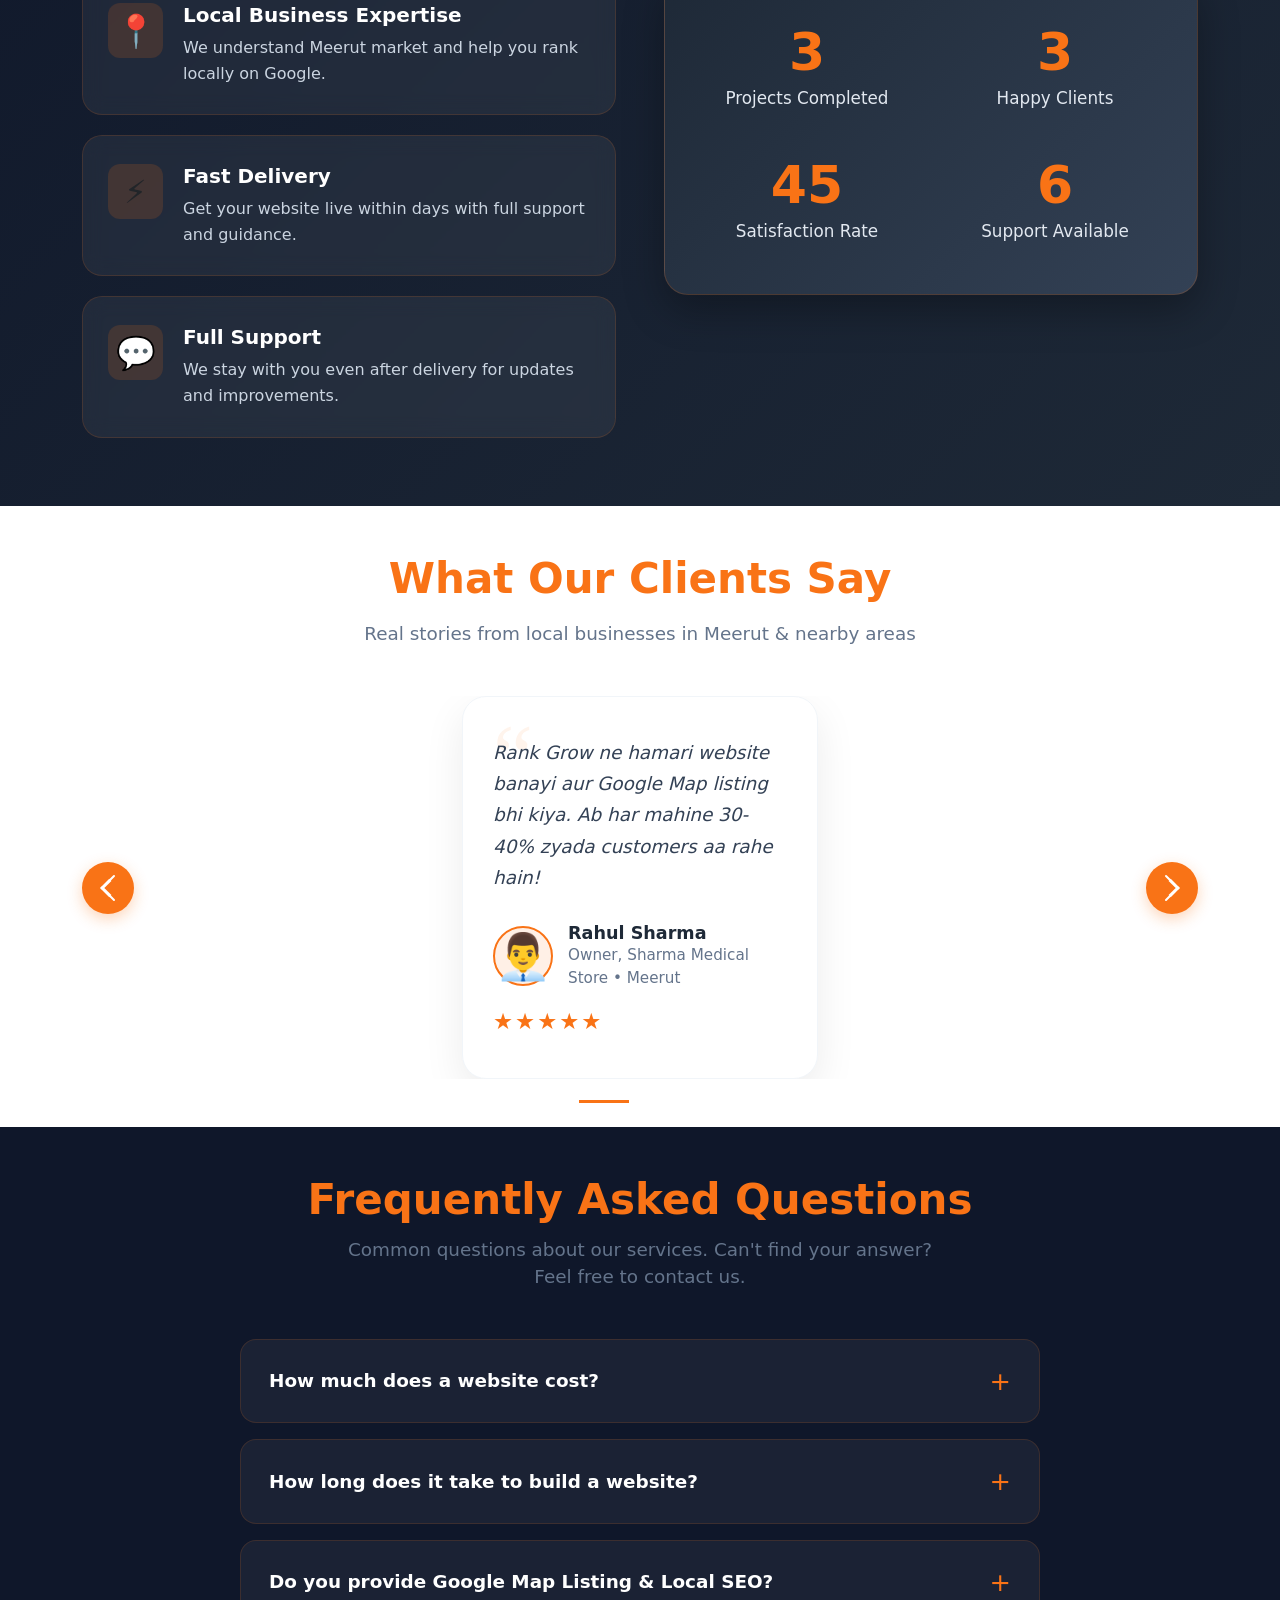
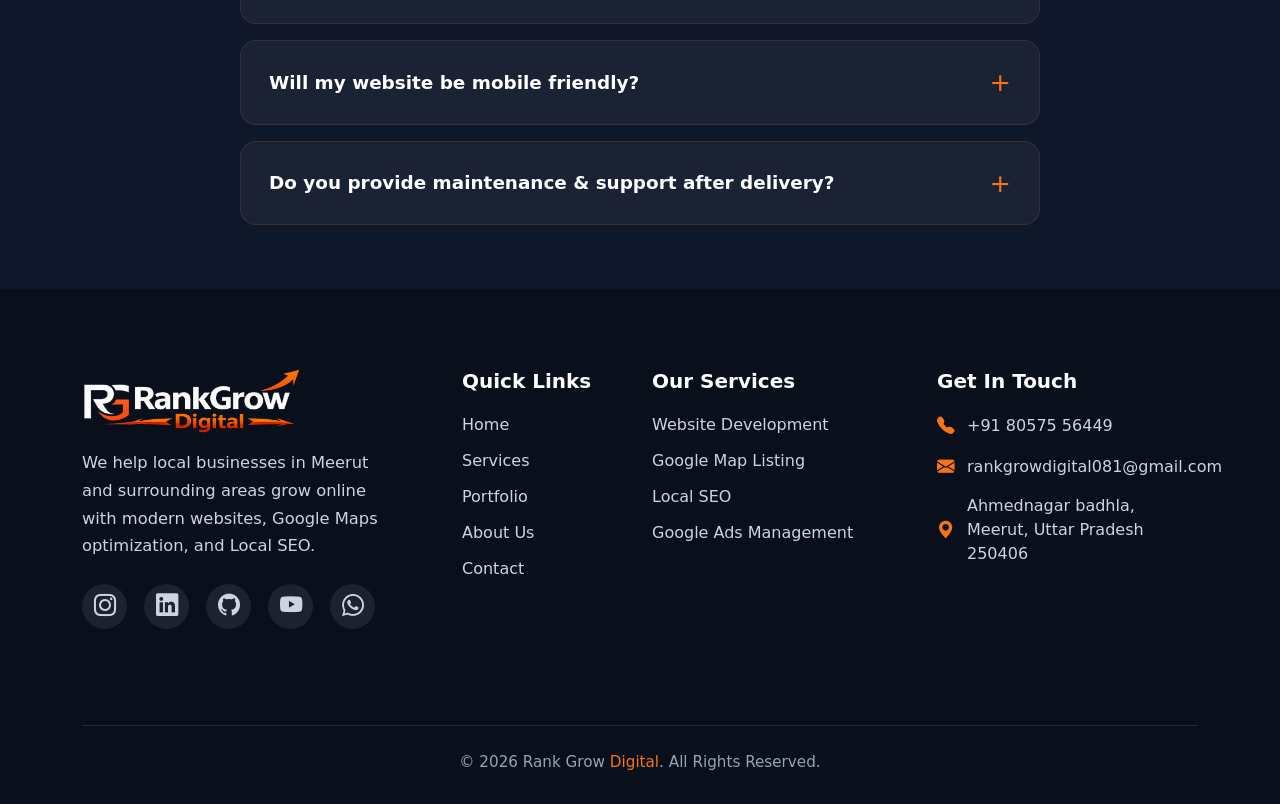
==== commit f1694ae3: "remove blank" ====
--- a/index.html
+++ b/index.html
@@ -604,10 +604,10 @@
                      <div class="social-icons mt-4">
                         <a href="https://www.instagram.com/rankgrowdigital/" target="_blank"><i
                                 class="bi bi-instagram"></i></a>
-                        <a href="#" target="_blank"><i
+                        <a href="#"><i
                                 class="bi bi-linkedin"></i></a>
-                        <a href="#" target="_blank"><i class="bi bi-github"></i></a>
-                        <a href="#" target="_blank"><i
+                        <a href="#" ><i class="bi bi-github"></i></a>
+                        <a href="#" ><i
                                 class="bi bi-youtube"></i></a>
                         <a href="https://wa.me/918057556449" target="_blank"><i class="bi bi-whatsapp"></i></a>
                     </div>
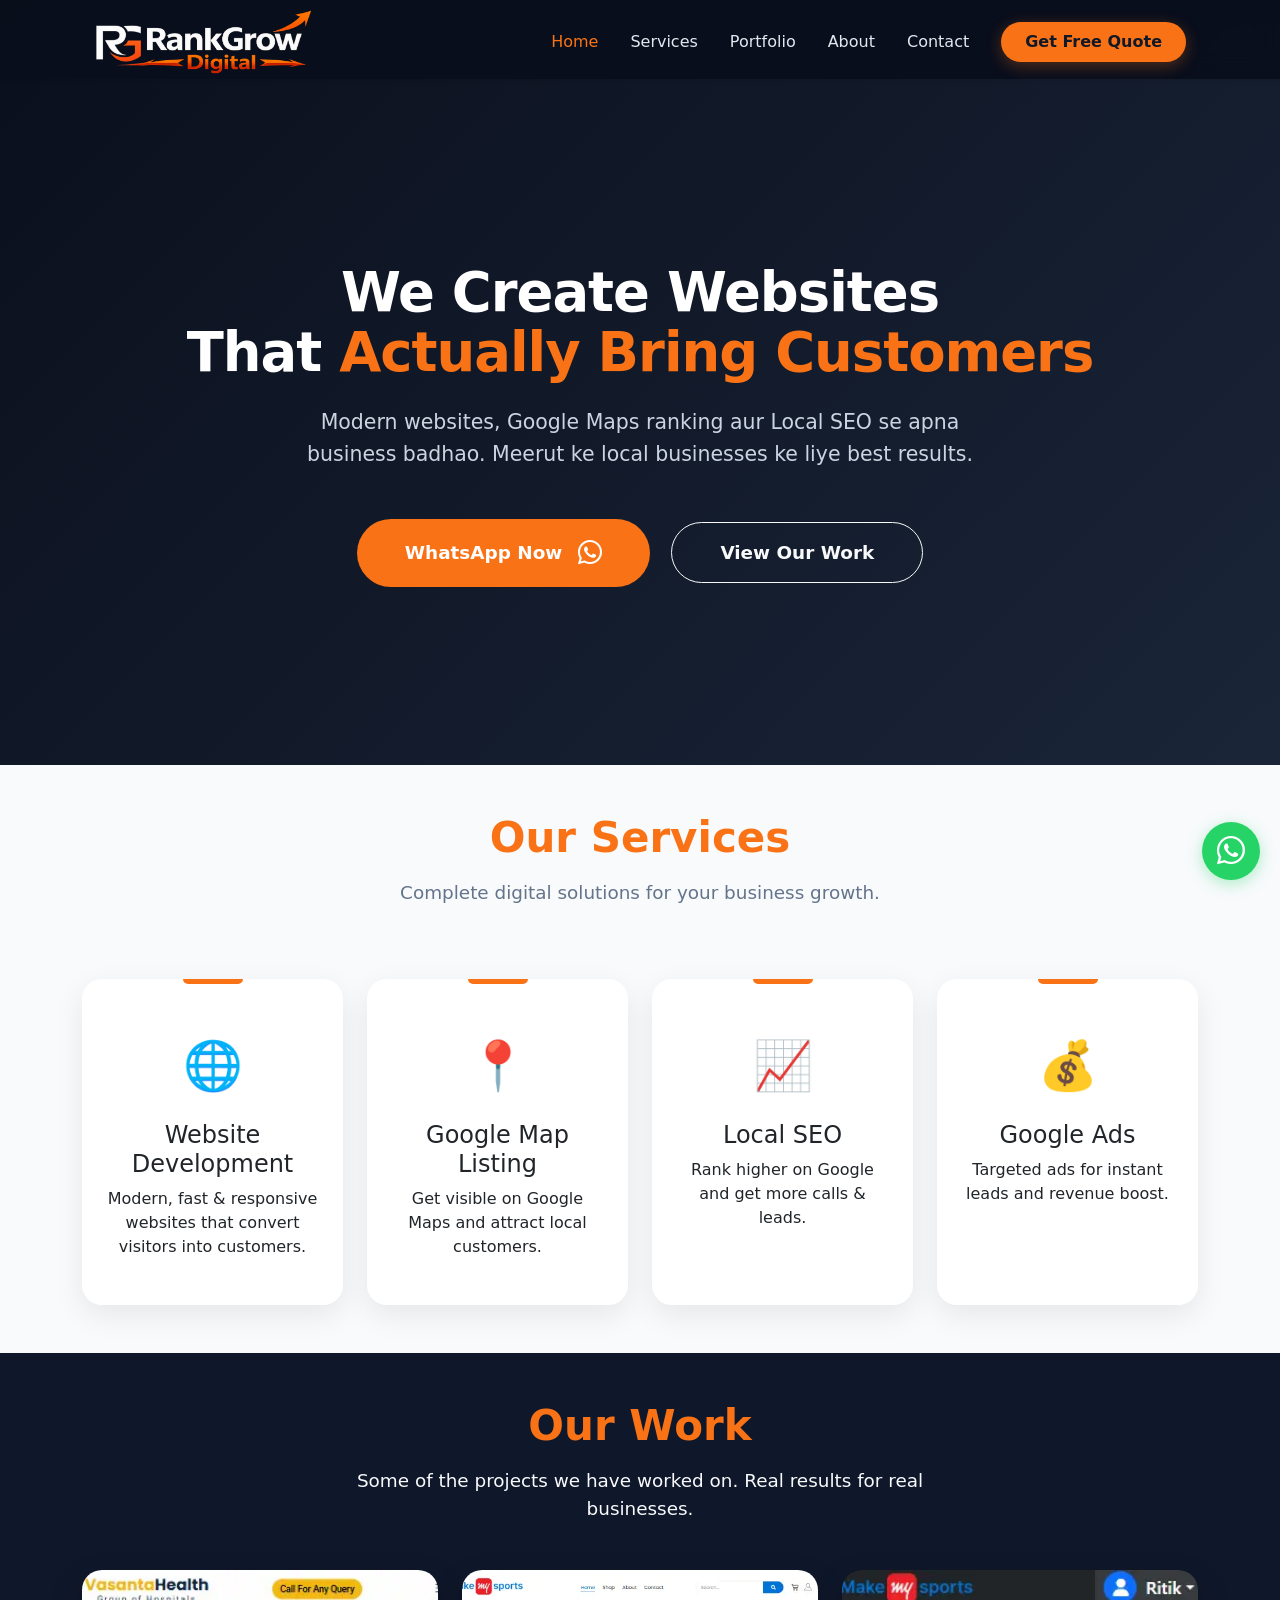
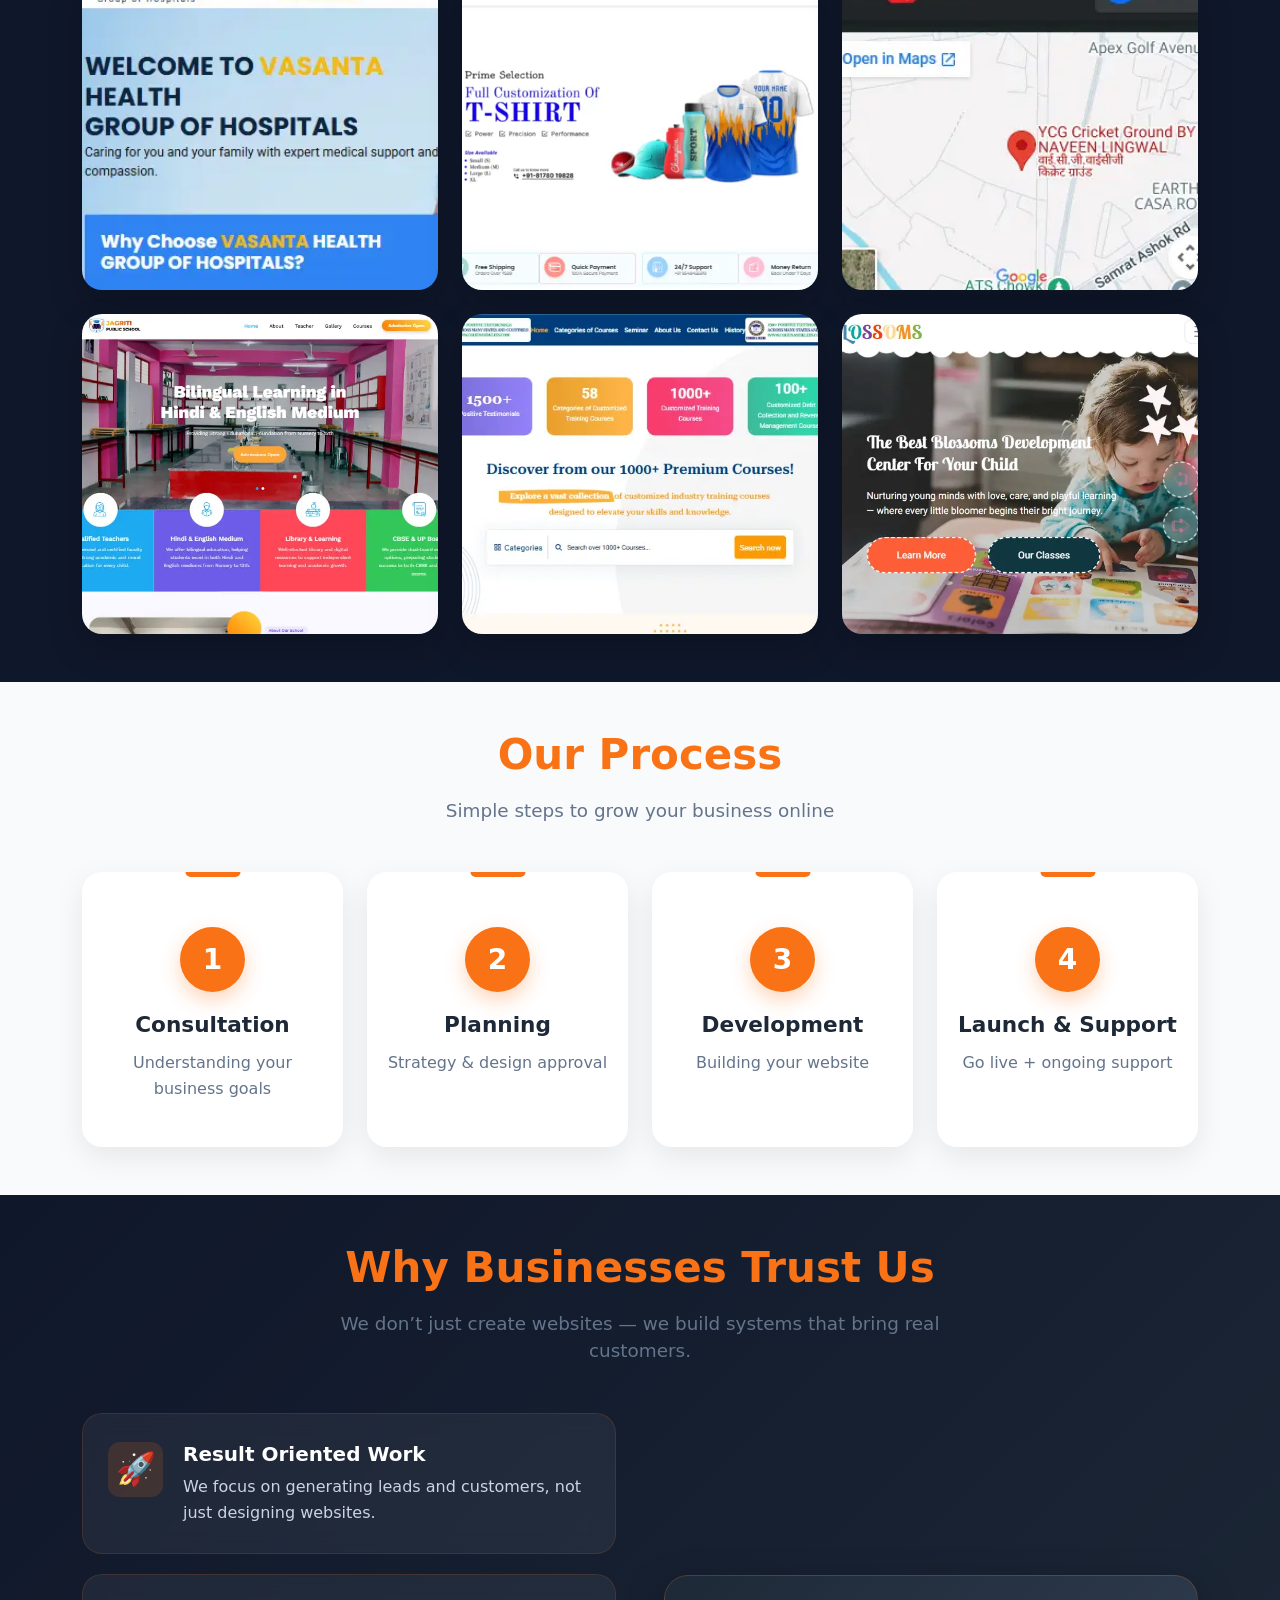
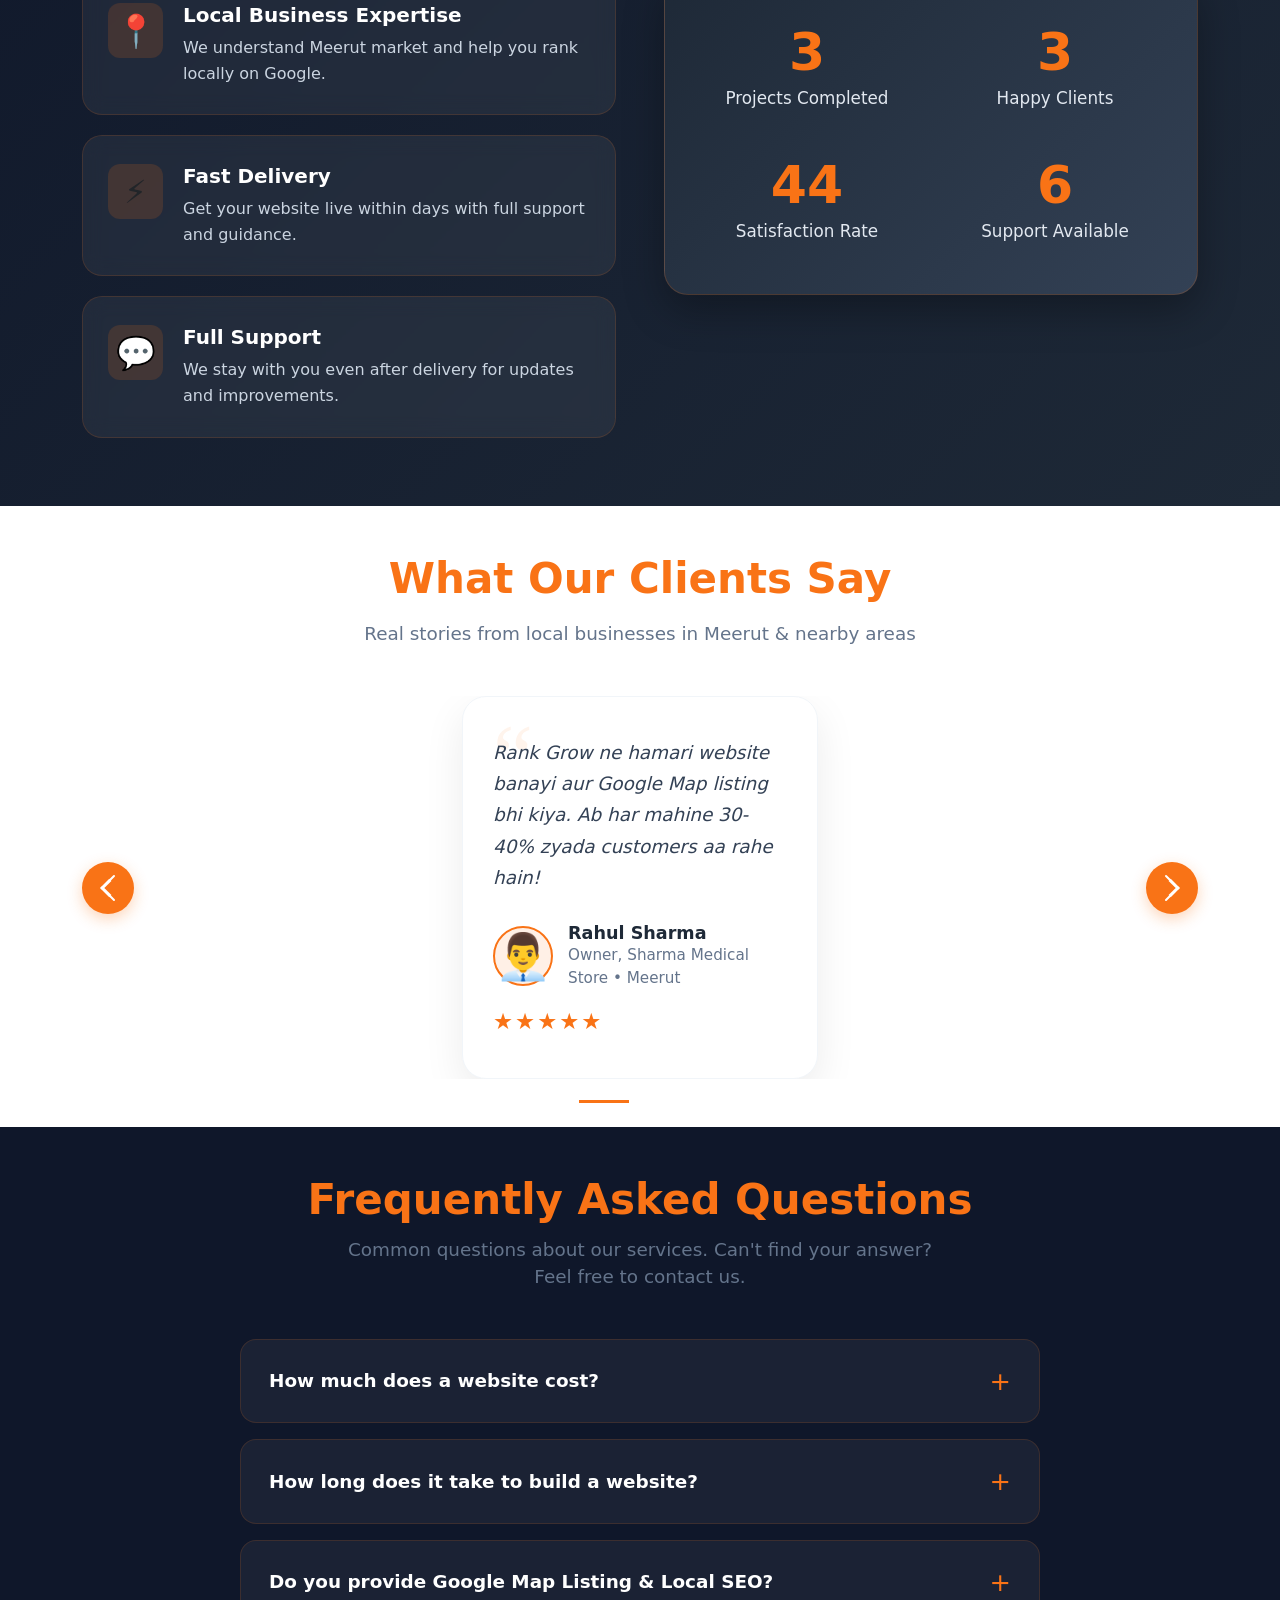
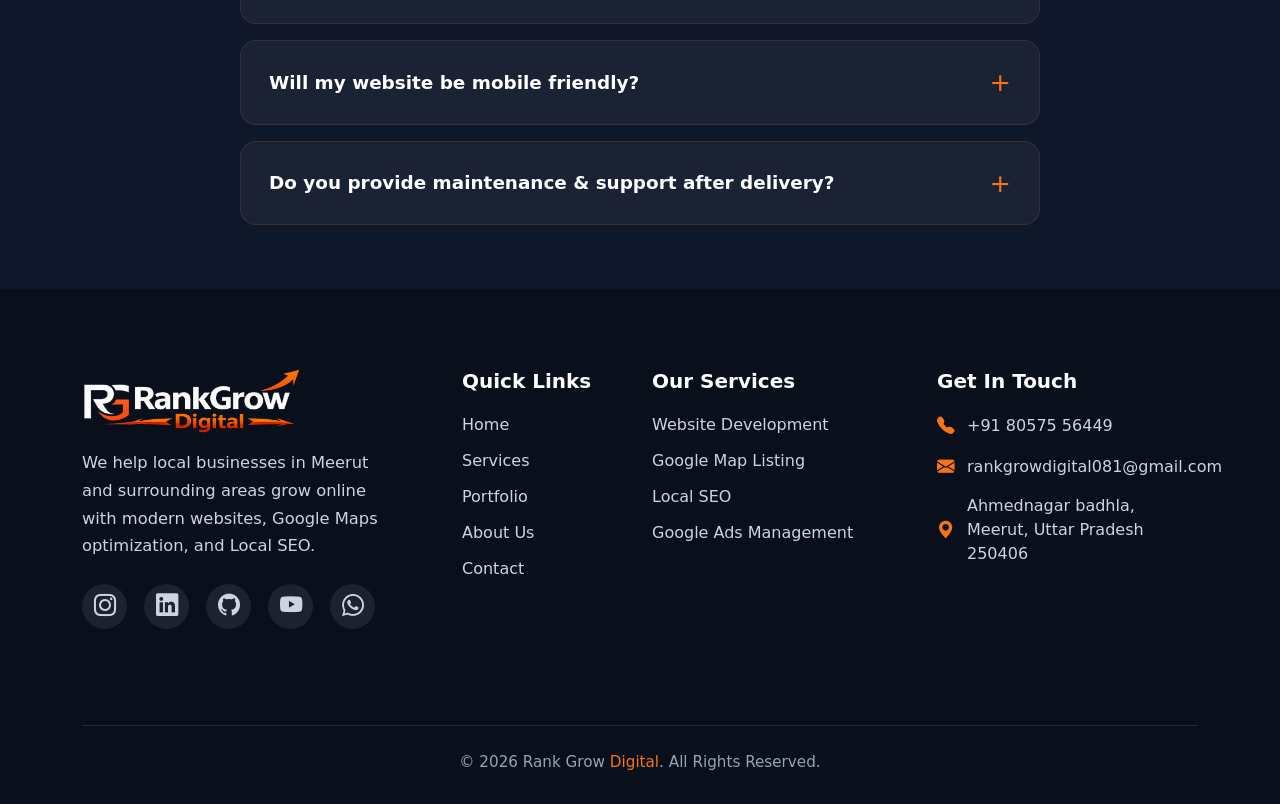
==== commit fe0621a8: "html remove" ====
--- a/index.html
+++ b/index.html
@@ -100,7 +100,7 @@
     <!-- Navbar -->
     <nav class="navbar navbar-expand-lg navbar-dark fixed-top shadow-sm">
         <div class="container px-4">
-            <a class="navbar-brand" href="index.html">
+            <a class="navbar-brand" href="/">
                 <img src="/images/logomain.png" alt="RankGrow Digital Logo" class="navlogo">
             </a>
 
@@ -110,15 +110,15 @@
 
             <div class="collapse navbar-collapse justify-content-end" id="navbarNav">
                 <ul class="navbar-nav align-items-center">
-                    <li class="nav-item"><a class="nav-link active" href="index.html">Home</a></li>
-                    <li class="nav-item"><a class="nav-link" href="services.html">Services</a></li>
-                    <li class="nav-item"><a class="nav-link" href="portfolio.html">Portfolio</a></li>
-                    <li class="nav-item"><a class="nav-link" href="aboutus.html">About</a></li>
-                    <li class="nav-item"><a class="nav-link" href="contact.html">Contact</a></li>
+                    <li class="nav-item"><a class="nav-link active" href="/">Home</a></li>
+                    <li class="nav-item"><a class="nav-link" href="/services">Services</a></li>
+                    <li class="nav-item"><a class="nav-link" href="/portfolio">Portfolio</a></li>
+                    <li class="nav-item"><a class="nav-link" href="/aboutus">About</a></li>
+                    <li class="nav-item"><a class="nav-link" href="/contact">Contact</a></li>
 
                     <!-- Get Quote Button -->
                     <li class="nav-item ms-3">
-                        <a href="contact.html" class="btn btn-warning text-dark fw-bold px-4 py-2 get-quote-btn">
+                        <a href="/contact" class="btn btn-warning text-dark fw-bold px-4 py-2 get-quote-btn">
                             Get Free Quote
                         </a>
                     </li>
@@ -148,7 +148,7 @@
                         WhatsApp Now
                         <i class="bi bi-whatsapp fs-4 text-white"></i>
                     </a>
-                    <a href="/portfolio.html" class="btn btn-outline-light btn-lg px-5 py-3">
+                    <a href="/portfolio" class="btn btn-outline-light btn-lg px-5 py-3">
                         View Our Work
                     </a>
                 </div>
@@ -593,7 +593,7 @@
 
                 <!-- Column 1: About + Social -->
                 <div class="col-lg-4 col-md-6 mb-5">
-                    <a class="navbar-brand" href="index.html">
+                    <a class="navbar-brand" href="/">
                         <img src="/images/logomain.png" alt="RankGrow Digital Logo" class="navlogo">
                     </a>
                     <p class="footer-desc mt-3">
@@ -617,11 +617,11 @@
                 <div class="col-lg-2 col-md-6 mb-5">
                     <h5 class="footer-heading">Quick Links</h5>
                     <ul class="footer-links">
-                        <li><a href="index.html">Home</a></li>
-                        <li><a href="services.html">Services</a></li>
-                        <li><a href="portfolio.html">Portfolio</a></li>
-                        <li><a href="aboutus.html">About Us</a></li>
-                        <li><a href="contact.html">Contact</a></li>
+                        <li><a href="/">Home</a></li>
+                        <li><a href="/services">Services</a></li>
+                        <li><a href="/portfolio">Portfolio</a></li>
+                        <li><a href="/aboutus">About Us</a></li>
+                        <li><a href="/contact">Contact</a></li>
                     </ul>
                 </div>
 
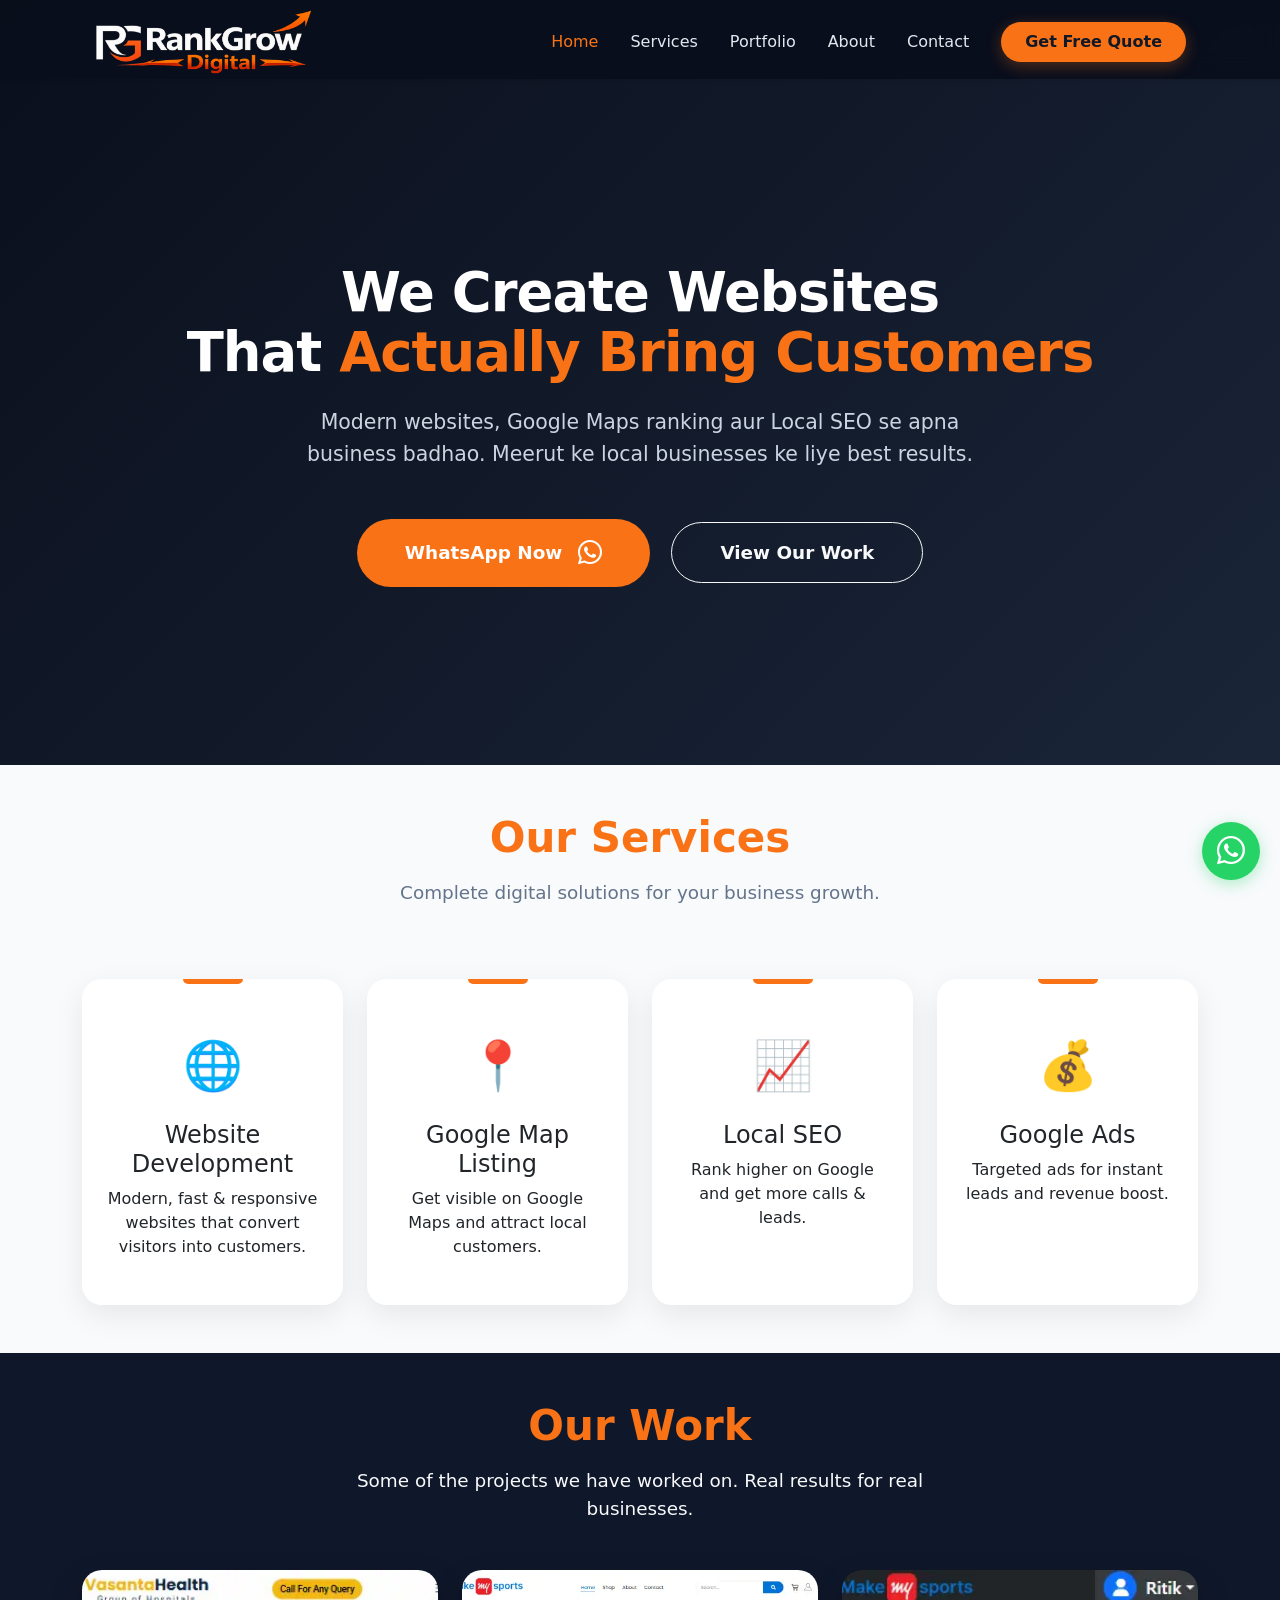
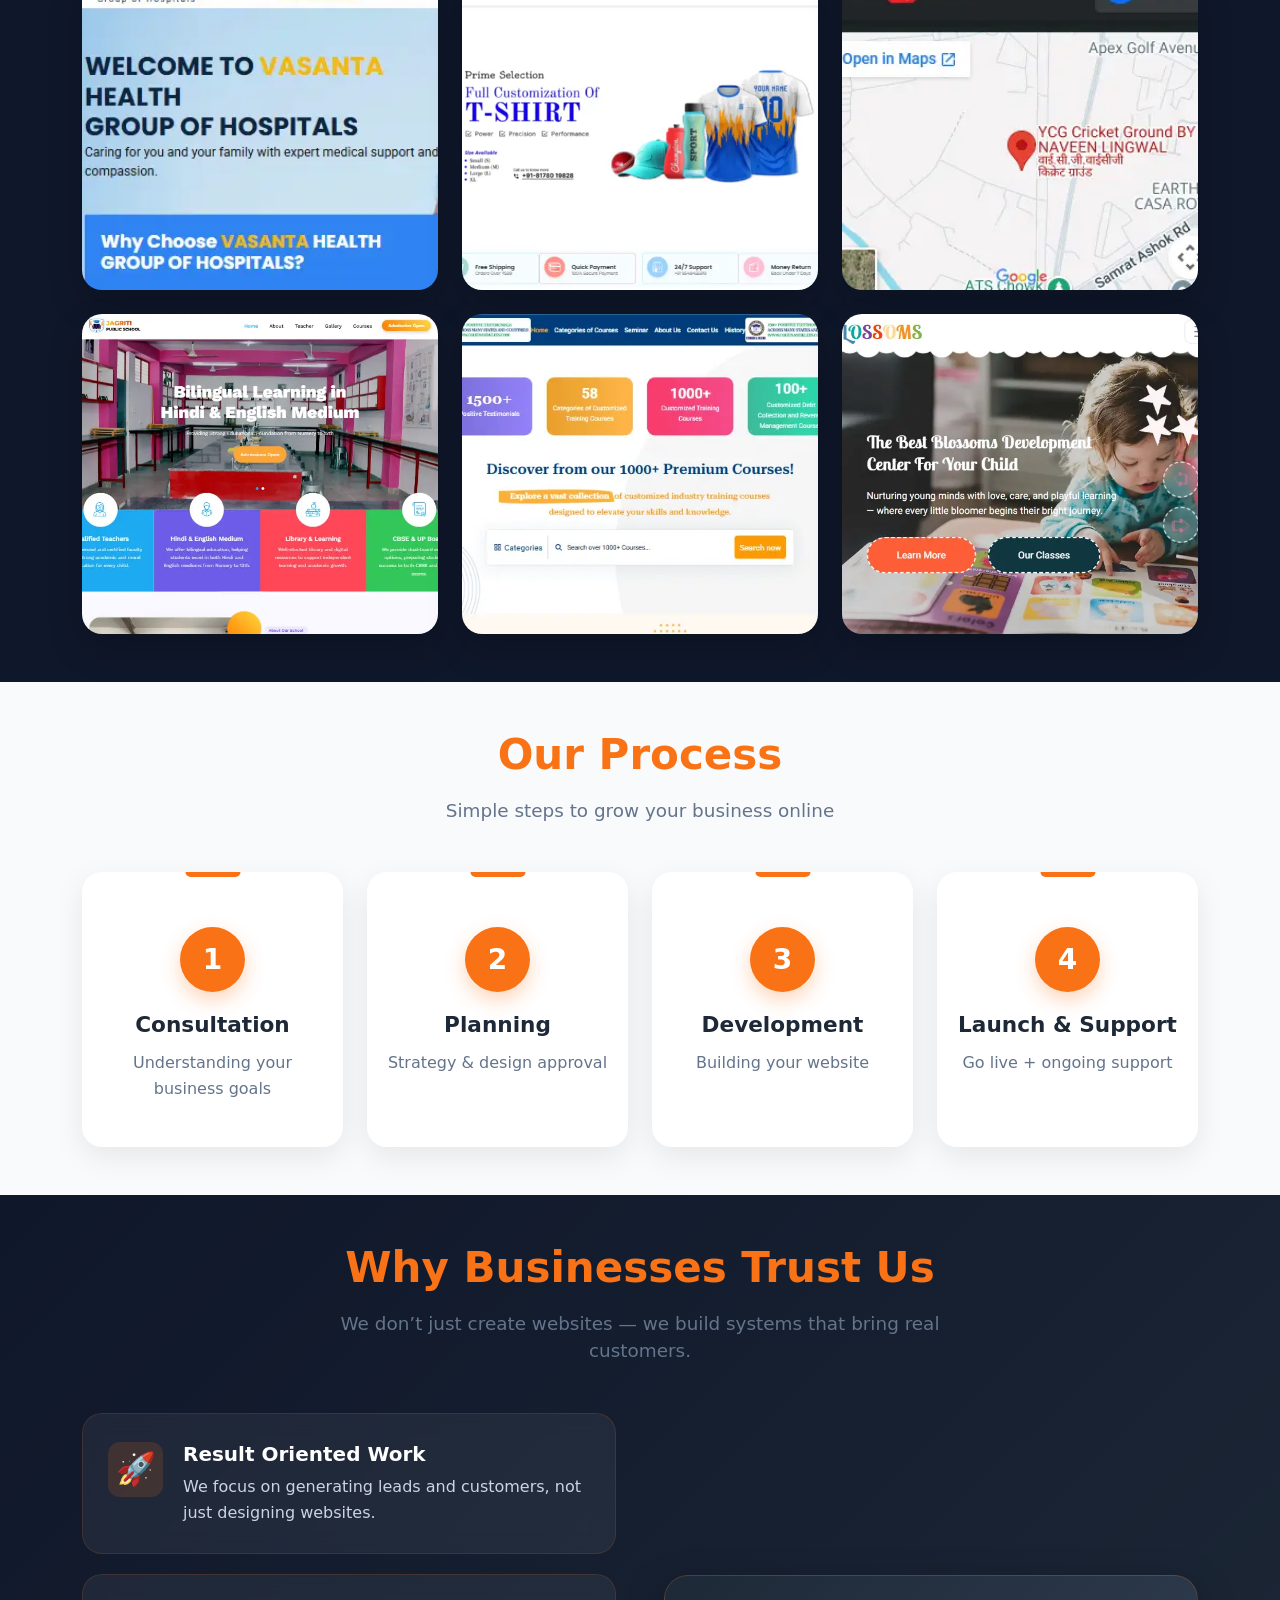
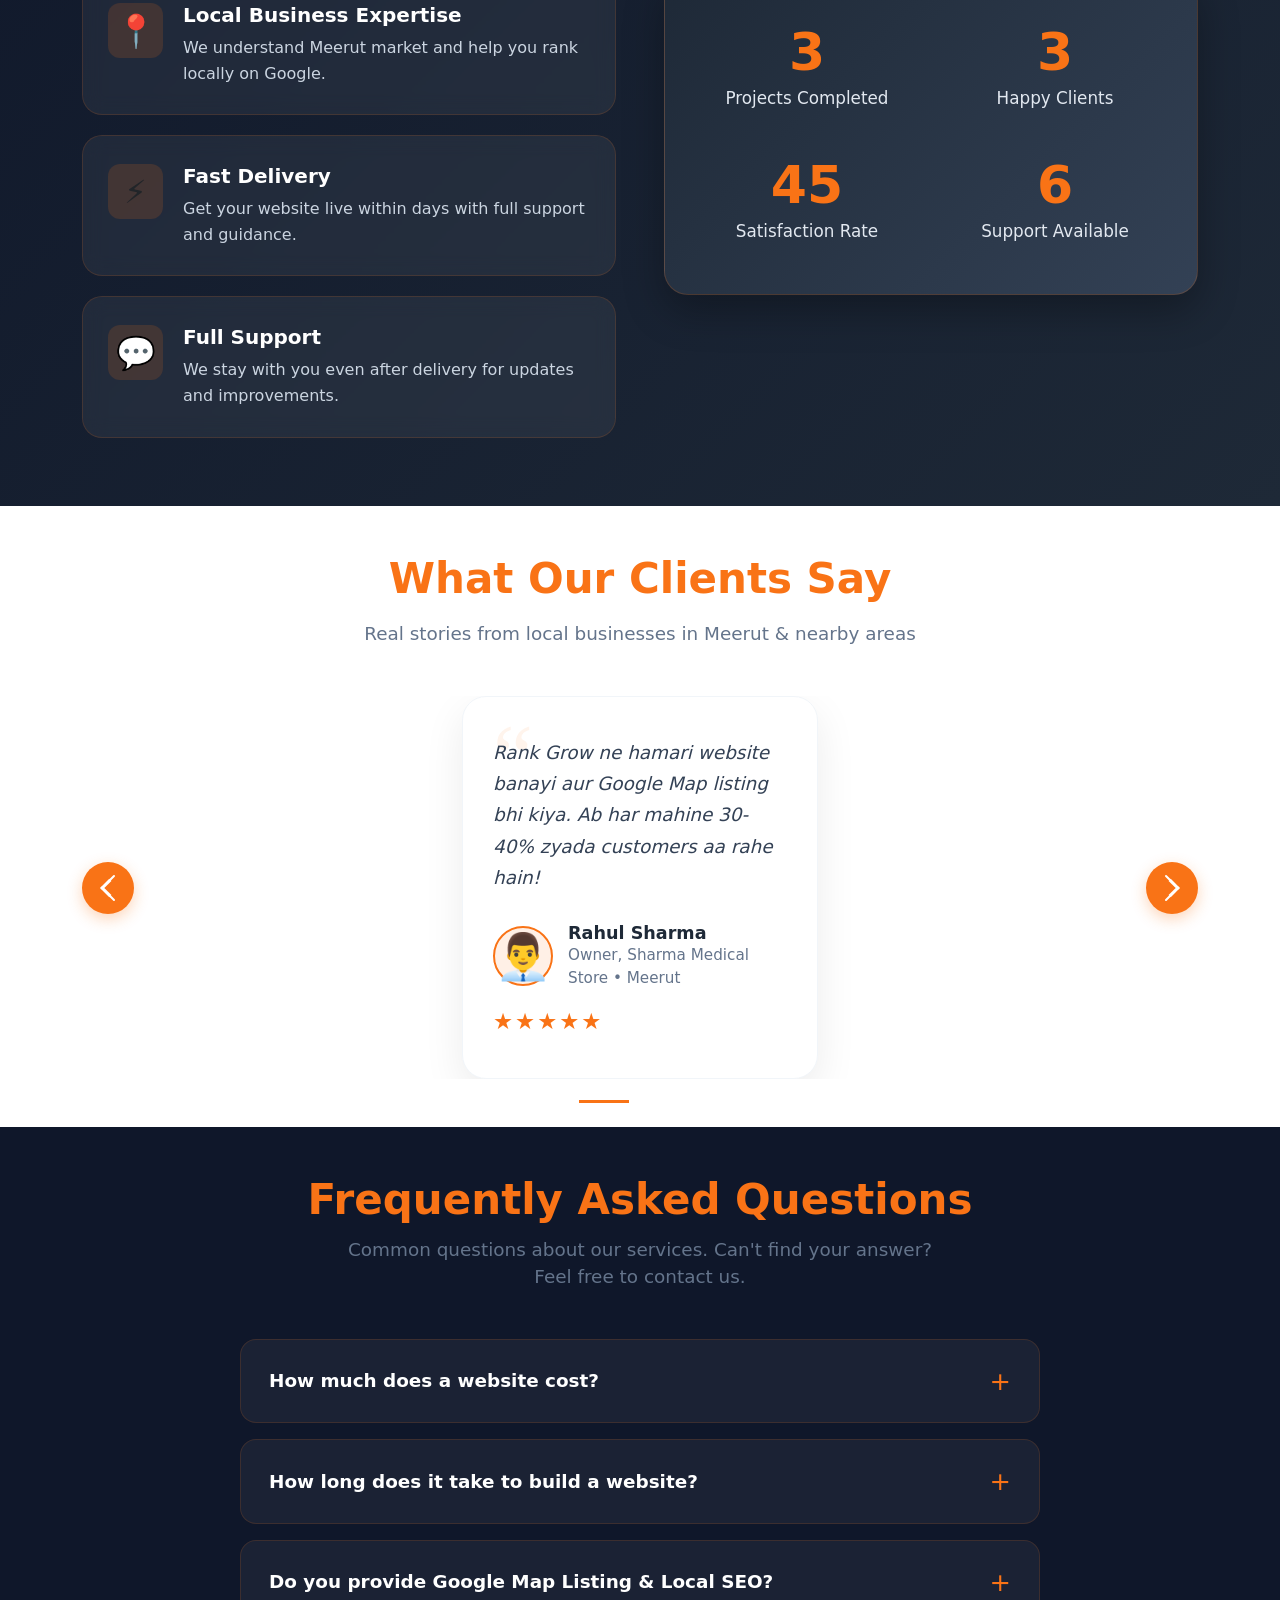
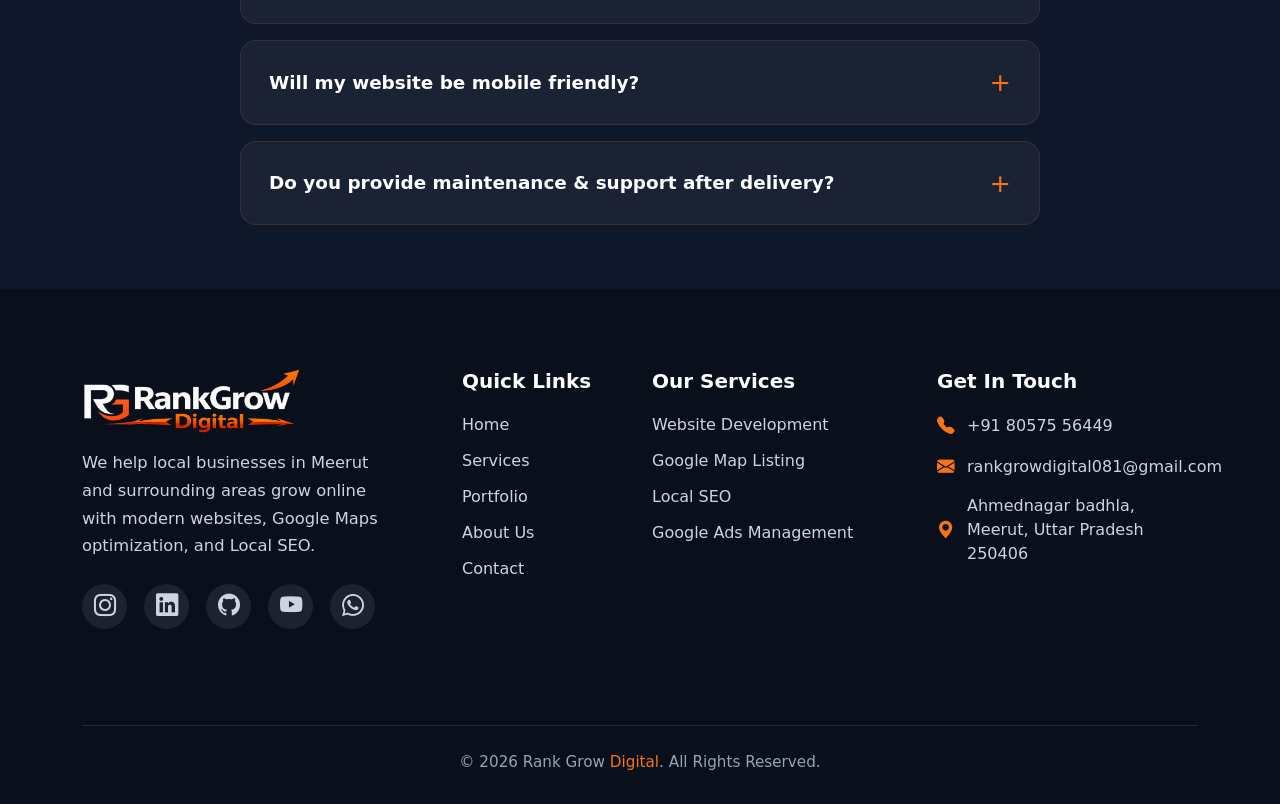
==== commit 069a5f81: "new space" ====
--- a/index.html
+++ b/index.html
@@ -625,6 +625,8 @@
                     </ul>
                 </div>
 
+
+                
                 <!-- Column 3: Services -->
                 <div class="col-lg-3 col-md-6 mb-5">
                     <h5 class="footer-heading">Our Services</h5>
